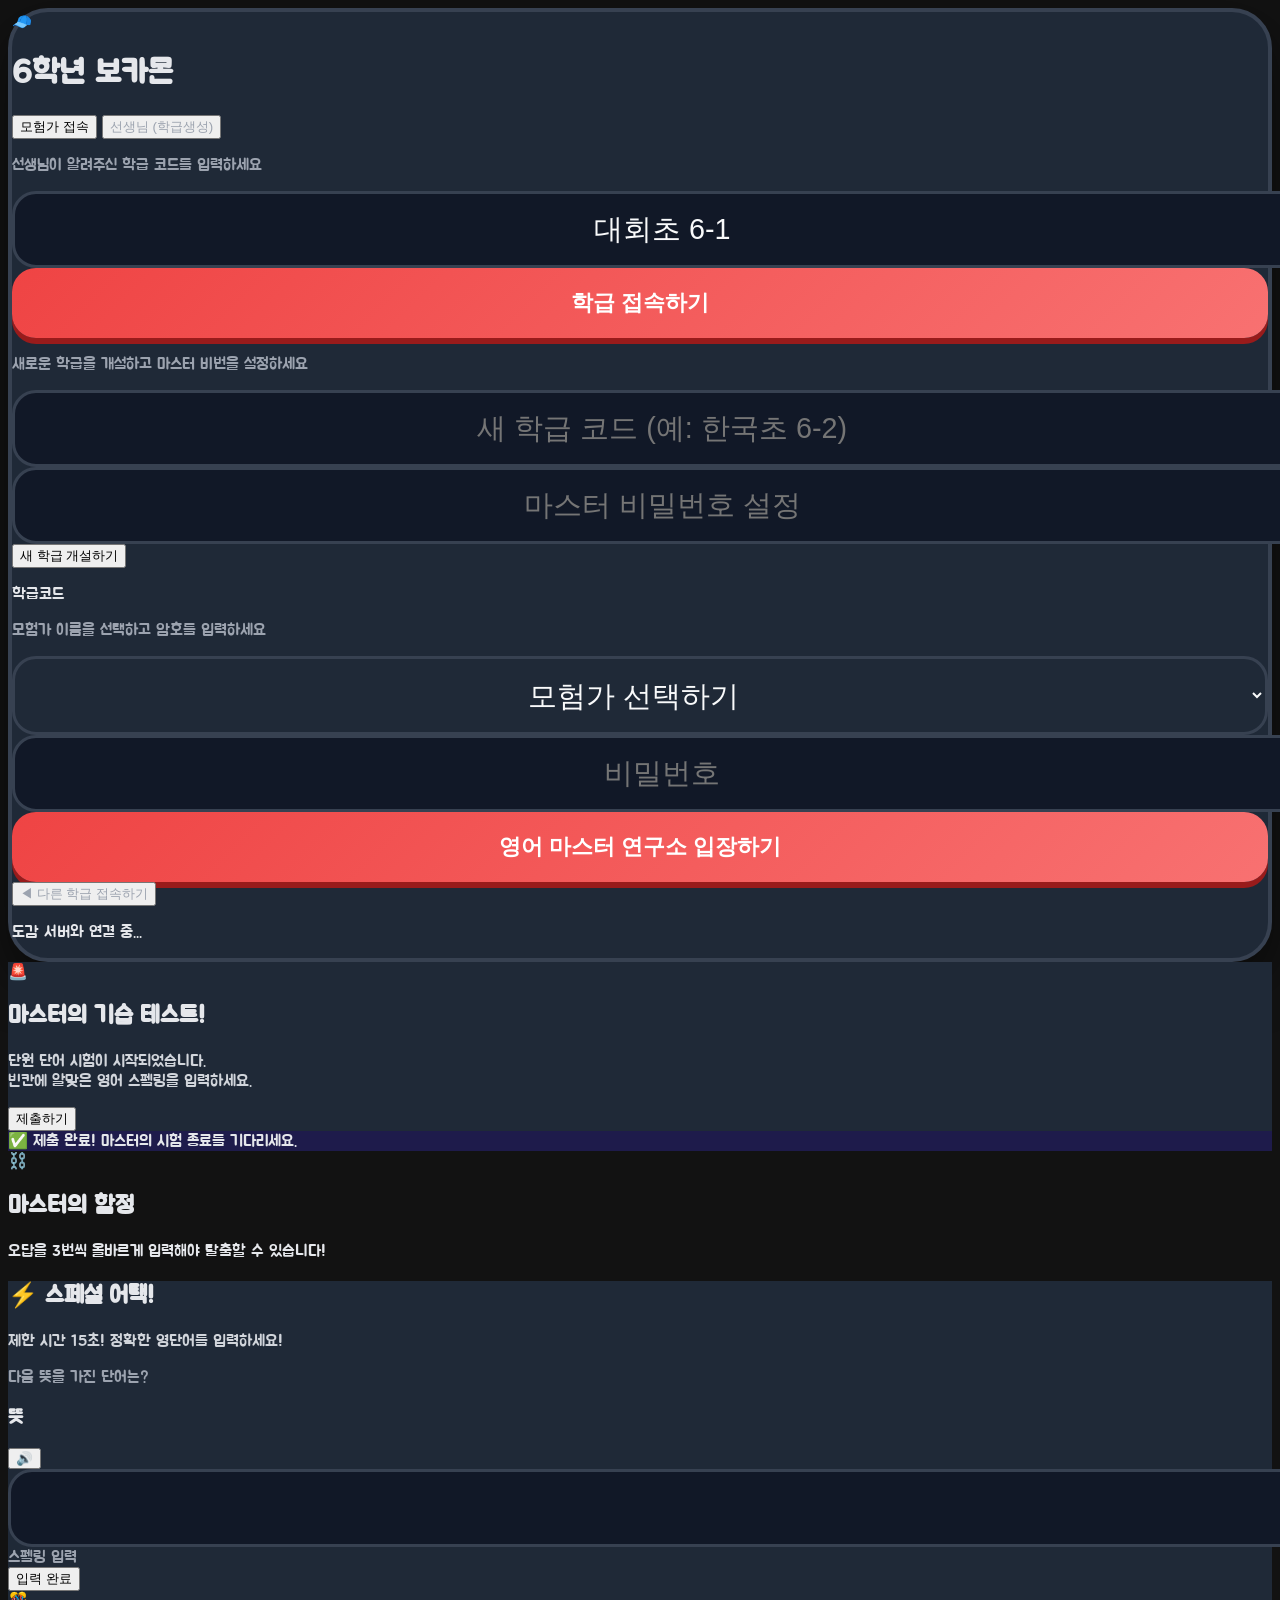
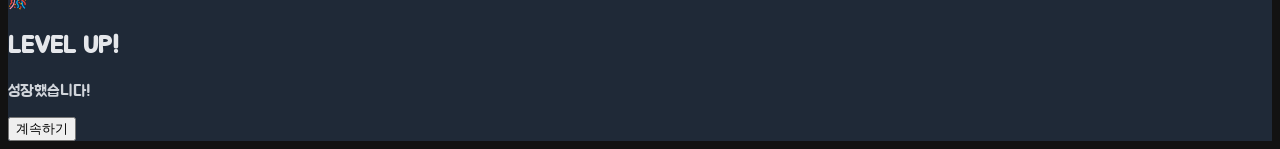
==== index.html @ 10243264 "Update index.html" ====
<!DOCTYPE html>
<html lang="ko">
<head>
    <meta charset="UTF-8">
    <meta name="viewport" content="width=device-width, initial-scale=1.0">
    <title>6학년 보카몬</title>
    <link rel="stylesheet" href="style.css">
    <script src="https://cdn.tailwindcss.com"></script>
    <script src="https://cdnjs.cloudflare.com/ajax/libs/xlsx/0.18.5/xlsx.full.min.js"></script>
</head>
<body class="p-4 flex items-center justify-center min-h-screen">
    <div id="app-wrapper" class="w-full max-w-[480px] mx-auto transition-all duration-500">
        
        <!-- 로그인 화면 -->
        <div id="login-view" class="login-view-container magic-card p-10 text-center border-red-500">
            <div class="text-6xl mb-4">🧢</div>
            <h1 class="text-4xl text-red-600 mb-2 font-black italic">6학년 보카몬</h1>
            
            <!-- Step 1: 학급 접속 및 생성 탭 -->
            <div id="login-step-1">
                <!-- 탭 버튼 -->
                <div class="flex gap-2 mb-6">
                    <button onclick="window.switchLoginTab('join')" id="btn-tab-join" class="flex-1 bg-red-500 text-white font-bold py-3 rounded-xl border-2 border-red-600 shadow-sm transition-colors text-sm">모험가 접속</button>
                    <button onclick="window.switchLoginTab('create')" id="btn-tab-create" class="flex-1 bg-slate-800 text-slate-400 font-bold py-3 rounded-xl border-2 border-slate-700 shadow-sm transition-colors hover:bg-slate-700 text-sm">선생님 (학급생성)</button>
                </div>

                <!-- 모험가 접속 모드 -->
                <div id="mode-join" class="space-y-4">
                    <p class="text-slate-400 mb-4 font-normal text-sm">선생님이 알려주신 학급 코드를 입력하세요</p>
                    <input type="text" id="class-code-join" value="대회초 6-1" class="spell-input text-xl p-4 border-2" placeholder="학급 코드 (예: 대회초 6-1)" onkeyup="if(event.key==='Enter')window.checkClassCode()">
                    <button onclick="window.checkClassCode()" class="btn-magic mt-4">학급 접속하기</button>
                </div>

                <!-- 새 학급 만들기 모드 -->
                <div id="mode-create" class="space-y-4 hidden">
                    <p class="text-slate-400 mb-4 font-normal text-sm">새로운 학급을 개설하고 마스터 비번을 설정하세요</p>
                    <input type="text" id="class-code-create" class="spell-input text-lg p-3 border-2" placeholder="새 학급 코드 (예: 한국초 6-2)">
                    <input type="password" id="class-master-pw" class="spell-input text-lg p-3 border-2 mt-2" placeholder="마스터 비밀번호 설정" onkeyup="if(event.key==='Enter')window.createClass()">
                    <button onclick="window.createClass()" class="w-full bg-indigo-600 hover:bg-indigo-700 text-white border-none py-3 rounded-2xl font-black text-lg shadow-md transition-transform active:scale-95 mt-4">새 학급 개설하기</button>
                </div>
            </div>

            <!-- Step 2: 모험가 선택 및 암호 입력 -->
            <div id="login-step-2" class="space-y-4 hidden">
                <p id="class-title-display" class="text-emerald-400 font-bold mb-4 bg-emerald-900/30 py-2 rounded-xl border border-emerald-500/30">학급코드</p>
                <p class="text-slate-400 mb-6 font-normal text-sm">모험가 이름을 선택하고 암호를 입력하세요</p>
                <select id="user-id" class="spell-input text-xl p-4 border-2 bg-white cursor-pointer appearance-none text-center">
                    <option value="" disabled selected>모험가 선택하기</option>
                </select>
                <input type="password" id="user-pw" class="spell-input text-xl p-4 border-2" placeholder="비밀번호" onkeyup="if(event.key==='Enter')window.handleLogin()">
                <button id="login-btn" onclick="window.handleLogin()" class="btn-magic mt-4">영어 마스터 연구소 입장하기</button>
                <button onclick="window.backToClassSelect()" class="text-slate-400 hover:text-white text-sm font-bold mt-4 transition-colors">◀ 다른 학급 접속하기</button>
            </div>

            <p id="login-status" class="text-slate-300 text-xs mt-4 min-h-[1rem]">도감 서버와 연결 중...</p>
        </div>

        <div id="game-view" class="game-view-container">
            <div id="profile-card" class="bg-white rounded-3xl p-5 mb-4 shadow-lg flex justify-between items-start border-b-4 border-slate-200 transition-all duration-500">
                <div>
                    <div class="flex items-center gap-2 mb-1">
                        <span id="rank-badge" class="text-[10px] px-2 py-0.5 rounded-full bg-red-100 text-red-600 font-bold uppercase tracking-wider">초보 모험가</span>
                        <button id="admin-btn" onclick="window.toggleAdmin()" class="text-slate-300 text-xs hover:text-red-500 font-bold hidden">⚙️ 관리자</button>
                    </div>
                    <h2 class="text-3xl font-bold text-slate-800 mt-1 flex items-center">
                        <span id="player-name">학생</span> 
                        <span class="text-red-500 font-normal text-lg ml-1">Lv.<span id="lvl-txt">1</span></span>
                        <span id="wins-txt" class="text-base text-slate-600 font-black ml-2 bg-slate-100 px-2 py-0.5 rounded-xl border border-slate-200">⚙️ 0승</span>
                    </h2>
                </div>
                <div class="text-right flex flex-col items-end">
                    <div class="flex items-center gap-3 mb-1">
                        <input type="range" min="0" max="1" step="0.1" value="0.5" oninput="window.AudioManager.setVolume(this.value)" class="w-16 sm:w-20 accent-slate-400 cursor-pointer" title="소리 조절">
                        <button id="btn-mute" onclick="window.AudioManager.toggleMute()" class="text-slate-300 hover:text-indigo-400 transition-colors text-xl leading-none" title="BGM 끄기/켜기">🎵</button>
                        <button onclick="window.handleLogout()" class="text-slate-300 hover:text-red-400 transition-colors" title="로그아웃">
                            <svg xmlns="http://www.w3.org/2000/svg" fill="none" viewBox="0 0 24 24" stroke-width="2.5" stroke="currentColor" class="w-5 h-5">
                                <path stroke-linecap="round" stroke-linejoin="round" d="M15.75 9V5.25A2.25 2.25 0 0 0 13.5 3h-6a2.25 2.25 0 0 0-2.25 2.25v13.5A2.25 2.25 0 0 0 7.5 21h6a2.25 2.25 0 0 0 2.25-2.25V15m3 0 3-3m0 0-3-3m3 3H9" />
                            </svg>
                        </button>
                    </div>
                    <span class="text-slate-400 text-[10px] font-bold uppercase leading-none block mt-1">포획한 보카몬</span>
                    <p id="cnt-txt" class="text-2xl font-bold text-slate-700 leading-none mt-1">0</p>
                </div>
            </div>

            <!-- 하단 탭 추가 -->
            <div class="flex gap-1 mb-4 bg-white p-2 rounded-2xl shadow-sm">
                <button onclick="window.switchTab('rank')" id="tab-rank" class="tab-btn active flex-1 py-3 text-xs sm:text-sm rounded-xl font-bold bg-slate-100 text-slate-500 truncate">🏆 커뮤니티</button>
                <button onclick="window.switchTab('learn')" id="tab-learn" class="tab-btn flex-1 py-3 text-xs sm:text-sm rounded-xl font-bold bg-slate-100 text-slate-500 truncate">📚 학습</button>
                <button onclick="window.switchTab('hunt')" id="tab-hunt" class="tab-btn flex-1 py-3 text-xs sm:text-sm rounded-xl font-bold bg-slate-100 text-slate-500 truncate">🗡️ 풀숲</button>
                <button onclick="window.switchTab('dex')" id="tab-dex" class="tab-btn flex-1 py-3 text-xs sm:text-sm rounded-xl font-bold bg-slate-100 text-slate-500 truncate">📖 도감</button>
                <button onclick="window.switchTab('arena')" id="tab-arena" class="tab-btn flex-1 py-3 text-xs sm:text-sm rounded-xl font-bold bg-slate-100 text-slate-500 truncate">⚔️ 배틀</button>
            </div>
            
            <!-- 학습 탭 내용 -->
            <div id="content-learn" class="tab-content">
                <div id="learn-chapter-view" class="magic-card p-6 shadow-xl min-h-[400px]">
                    <div class="text-center mb-6">
                        <h3 class="text-2xl font-bold text-emerald-500 mb-1">📚 단어 학습장</h3>
                        <p class="text-sm text-slate-500">학습하거나 테스트할 단원을 선택하세요!</p>
                    </div>
                    <div class="grid gap-3 max-h-[60vh] overflow-y-auto pr-2 custom-scrollbar pb-4">
                    </div>
                </div>

                <div id="learn-play-view" class="hidden magic-card p-6 shadow-xl min-h-[400px] flex-col items-center justify-center relative border-4 border-emerald-500">
                    <button onclick="window.exitLearn()" class="absolute top-4 left-4 text-slate-400 hover:text-white font-bold text-sm bg-slate-800 px-3 py-1.5 rounded-lg border border-slate-600">◀ 뒤로 가기</button>
                    <div class="text-emerald-400 font-bold mb-8" id="learn-progress-txt">단어 로딩 중...</div>
                    
                    <div class="text-center h-40 flex flex-col justify-center items-center w-full bg-slate-800 rounded-3xl border-2 border-slate-600 shadow-inner mb-8 px-2">
                        <h2 id="learn-en-word" class="text-4xl sm:text-5xl font-black text-white mb-4 tracking-wider drop-shadow-md break-all">WORD</h2>
                        <h3 id="learn-kr-word" class="text-xl sm:text-2xl font-bold text-emerald-400 min-h-[2rem] break-keep"></h3>
                    </div>

                    <button id="btn-learn-pause" onclick="window.toggleLearnPlay()" class="w-full bg-emerald-600 hover:bg-emerald-700 text-white py-4 rounded-2xl font-black text-xl shadow-md transition-transform active:scale-95">⏸ 일시정지</button>
                </div>

                <div id="learn-quiz-view" class="hidden magic-card p-6 shadow-xl min-h-[400px] flex-col items-center justify-start relative border-4 border-blue-500">
                    <button onclick="window.exitLearn()" class="absolute top-4 left-4 text-slate-400 hover:text-white font-bold text-sm bg-slate-800 px-3 py-1.5 rounded-lg border border-slate-600">◀ 그만하기</button>
                    <div class="text-blue-400 font-bold mb-4 mt-2" id="learn-quiz-progress">1 / 10</div>
                    
                    <div class="text-center w-full mb-6 px-2">
                        <span class="text-xs font-bold text-slate-500 bg-slate-800 px-2 py-1 rounded-md mb-2 inline-block">다음 뜻을 가진 단어는?</span>
                        <h2 id="learn-quiz-meaning" class="text-2xl sm:text-3xl font-black text-white drop-shadow-md break-keep leading-tight">뜻</h2>
                    </div>

                    <div id="learn-quiz-options" class="grid grid-cols-2 gap-3 w-full mt-auto">
                    </div>
                </div>
            </div>

            <!-- 풀숲 탭 내용 -->
            <div id="content-hunt" class="tab-content">
                <div id="hunt-map-view" class="magic-card p-6 shadow-xl min-h-[400px]">
                    <div class="text-center mb-6">
                        <h3 class="text-2xl font-bold text-red-500 mb-1">🗺️ 보카몬 모험 지도</h3>
                        <p class="text-sm text-slate-500">탐험할 교과서 단원을 선택하세요!</p>
                    </div>
                    <div class="space-y-5 max-h-[70vh] overflow-y-auto pr-2 custom-scrollbar pb-4">
                        
                        <!-- ⭐ 지역 1 -->
                        <div class="bg-green-50 border-2 border-green-200 rounded-3xl p-4 shadow-sm relative overflow-hidden">
                            <div class="absolute -right-4 -top-2 text-6xl opacity-20">🌲</div>
                            <h4 class="font-bold text-green-700 mb-3 text-sm"><span class="bg-green-500 text-white px-2 py-0.5 rounded-lg text-xs mr-1">지역 1</span> 초심자의 숲</h4>
                            <div class="space-y-2">
                                <button onclick="window.enterStage(1)" class="w-full bg-white border border-green-100 p-3 rounded-2xl flex items-center justify-between hover:border-green-400 hover:shadow-md transition-all text-left group">
                                    <div class="w-full pr-2"><span class="text-xs font-bold text-green-400 block mb-0.5">01단원</span><span id="hunt-ch-title-1" class="text-base sm:text-lg font-black text-slate-800 group-hover:text-green-600 block transition-colors leading-tight">What Grade Are You In?</span><div id="dom-ch1" class="text-[10px] mt-1.5 min-h-[18px]"></div></div><span class="text-xl text-green-300 group-hover:text-green-500 shrink-0">▶</span>
                                </button>
                                <button onclick="window.enterStage(2)" class="w-full bg-white border border-green-100 p-3 rounded-2xl flex items-center justify-between hover:border-green-400 hover:shadow-md transition-all text-left group">
                                    <div class="w-full pr-2"><span class="text-xs font-bold text-green-400 block mb-0.5">02단원</span><span id="hunt-ch-title-2" class="text-base sm:text-lg font-black text-slate-800 group-hover:text-green-600 block transition-colors leading-tight">What Do You Want to Be?</span><div id="dom-ch2" class="text-[10px] mt-1.5 min-h-[18px]"></div></div><span class="text-xl text-green-300 group-hover:text-green-500 shrink-0">▶</span>
                                </button>
                                <button onclick="window.enterStage(3)" class="w-full bg-white border border-green-100 p-3 rounded-2xl flex items-center justify-between hover:border-green-400 hover:shadow-md transition-all text-left group">
                                    <div class="w-full pr-2"><span class="text-xs font-bold text-green-400 block mb-0.5">03단원</span><span id="hunt-ch-title-3" class="text-base sm:text-lg font-black text-slate-800 group-hover:text-green-600 block transition-colors leading-tight">When Is the Field Trip?</span><div id="dom-ch3" class="text-[10px] mt-1.5 min-h-[18px]"></div></div><span class="text-xl text-green-300 group-hover:text-green-500 shrink-0">▶</span>
                                </button>
                            </div>
                        </div>

                        <!-- ⭐ 지역 2 -->
                        <div class="bg-blue-50 border-2 border-blue-200 rounded-3xl p-4 shadow-sm relative overflow-hidden">
                            <div class="absolute -right-4 -top-2 text-6xl opacity-20">🌊</div>
                            <h4 class="font-bold text-blue-700 mb-3 text-sm"><span class="bg-blue-500 text-white px-2 py-0.5 rounded-lg text-xs mr-1">지역 2</span> 푸른 바다 해안</h4>
                            <div class="space-y-2">
                                <button onclick="window.enterStage(4)" class="w-full bg-white border border-blue-100 p-3 rounded-2xl flex items-center justify-between hover:border-blue-400 hover:shadow-md transition-all text-left group">
                                    <div class="w-full pr-2"><span class="text-xs font-bold text-blue-400 block mb-0.5">04단원</span><span id="hunt-ch-title-4" class="text-base sm:text-lg font-black text-slate-800 group-hover:text-blue-600 block transition-colors leading-tight">He Has Short Curly Hair</span><div id="dom-ch4" class="text-[10px] mt-1.5 min-h-[18px]"></div></div><span class="text-xl text-blue-300 group-hover:text-blue-500 shrink-0">▶</span>
                                </button>
                                <button onclick="window.enterStage(5)" class="w-full bg-white border border-blue-100 p-3 rounded-2xl flex items-center justify-between hover:border-blue-400 hover:shadow-md transition-all text-left group">
                                    <div class="w-full pr-2"><span class="text-xs font-bold text-blue-400 block mb-0.5">05단원</span><span id="hunt-ch-title-5" class="text-base sm:text-lg font-black text-slate-800 group-hover:text-blue-600 block transition-colors leading-tight">How Often Do You Exercise?</span><div id="dom-ch5" class="text-[10px] mt-1.5 min-h-[18px]"></div></div><span class="text-xl text-blue-300 group-hover:text-blue-500 shrink-0">▶</span>
                                </button>
                                <button onclick="window.enterStage(6)" class="w-full bg-white border border-blue-100 p-3 rounded-2xl flex items-center justify-between hover:border-blue-400 hover:shadow-md transition-all text-left group">
                                    <div class="w-full pr-2"><span class="text-xs font-bold text-blue-400 block mb-0.5">06단원</span><span id="hunt-ch-title-6" class="text-base sm:text-lg font-black text-slate-800 group-hover:text-blue-600 block transition-colors leading-tight">I'm Going to Go on a Trip</span><div id="dom-ch6" class="text-[10px] mt-1.5 min-h-[18px]"></div></div><span class="text-xl text-blue-300 group-hover:text-blue-500 shrink-0">▶</span>
                                </button>
                            </div>
                        </div>

                        <!-- ⭐ 지역 3 -->
                        <div class="bg-orange-50 border-2 border-orange-200 rounded-3xl p-4 shadow-sm relative overflow-hidden">
                            <div class="absolute -right-4 -top-2 text-6xl opacity-20">🌋</div>
                            <h4 class="font-bold text-orange-700 mb-3 text-sm"><span class="bg-orange-500 text-white px-2 py-0.5 rounded-lg text-xs mr-1">지역 3</span> 뜨거운 화산 유적</h4>
                            <div class="space-y-2">
                                <button onclick="window.enterStage(7)" class="w-full bg-white border border-orange-100 p-3 rounded-2xl flex items-center justify-between hover:border-orange-400 hover:shadow-md transition-all text-left group">
                                    <div class="w-full pr-2"><span class="text-xs font-bold text-orange-400 block mb-0.5">07단원</span><span id="hunt-ch-title-7" class="text-base sm:text-lg font-black text-slate-800 group-hover:text-orange-600 block transition-colors leading-tight">What Season Do You Like?</span><div id="dom-ch7" class="text-[10px] mt-1.5 min-h-[18px]"></div></div><span class="text-xl text-orange-300 group-hover:text-orange-500 shrink-0">▶</span>
                                </button>
                                <button onclick="window.enterStage(8)" class="w-full bg-white border border-orange-100 p-3 rounded-2xl flex items-center justify-between hover:border-orange-400 hover:shadow-md transition-all text-left group">
                                    <div class="w-full pr-2"><span class="text-xs font-bold text-orange-400 block mb-0.5">08단원</span><span id="hunt-ch-title-8" class="text-base sm:text-lg font-black text-slate-800 group-hover:text-orange-600 block transition-colors leading-tight">I'm Faster Than You</span><div id="dom-ch8" class="text-[10px] mt-1.5 min-h-[18px]"></div></div><span class="text-xl text-orange-300 group-hover:text-orange-500 shrink-0">▶</span>
                                </button>
                                <button onclick="window.enterStage(9)" class="w-full bg-white border border-orange-100 p-3 rounded-2xl flex items-center justify-between hover:border-orange-400 hover:shadow-md transition-all text-left group">
                                    <div class="w-full pr-2"><span class="text-xs font-bold text-orange-400 block mb-0.5">09단원</span><span id="hunt-ch-title-9" class="text-base sm:text-lg font-black text-slate-800 group-hover:text-orange-600 block transition-colors leading-tight">How Can I Get to the Museum?</span><div id="dom-ch9" class="text-[10px] mt-1.5 min-h-[18px]"></div></div><span class="text-xl text-orange-300 group-hover:text-orange-500 shrink-0">▶</span>
                                </button>
                            </div>
                        </div>

                        <!-- ⭐ 지역 4 -->
                        <div class="bg-purple-50 border-2 border-purple-200 rounded-3xl p-4 shadow-sm relative overflow-hidden">
                            <div class="absolute -right-4 -top-2 text-6xl opacity-20">🏙️</div>
                            <h4 class="font-bold text-purple-700 mb-3 text-sm"><span class="bg-purple-500 text-white px-2 py-0.5 rounded-lg text-xs mr-1">지역 4</span> 보카몬 리그 대도시</h4>
                            <div class="space-y-2">
                                <button onclick="window.enterStage(10)" class="w-full bg-white border border-purple-100 p-3 rounded-2xl flex items-center justify-between hover:border-purple-400 hover:shadow-md transition-all text-left group">
                                    <div class="w-full pr-2"><span class="text-xs font-bold text-purple-400 block mb-0.5">10단원</span><span id="hunt-ch-title-10" class="text-base sm:text-lg font-black text-slate-800 group-hover:text-purple-600 block transition-colors leading-tight">I'd Like to Have the Fruit Salad</span><div id="dom-ch10" class="text-[10px] mt-1.5 min-h-[18px]"></div></div><span class="text-xl text-purple-300 group-hover:text-purple-500 shrink-0">▶</span>
                                </button>
                                <button onclick="window.enterStage(11)" class="w-full bg-white border border-purple-100 p-3 rounded-2xl flex items-center justify-between hover:border-purple-400 hover:shadow-md transition-all text-left group">
                                    <div class="w-full pr-2"><span class="text-xs font-bold text-purple-400 block mb-0.5">11단원</span><span id="hunt-ch-title-11" class="text-base sm:text-lg font-black text-slate-800 group-hover:text-purple-600 block transition-colors leading-tight">Do You Know About Songpyeon?</span><div id="dom-ch11" class="text-[10px] mt-1.5 min-h-[18px]"></div></div><span class="text-xl text-purple-300 group-hover:text-purple-500 shrink-0">▶</span>
                                </button>
                                <button onclick="window.enterStage(12)" class="w-full bg-white border border-purple-100 p-3 rounded-2xl flex items-center justify-between hover:border-purple-400 hover:shadow-md transition-all text-left group">
                                    <div class="w-full pr-2"><span class="text-xs font-bold text-purple-400 block mb-0.5">12단원</span><span id="hunt-ch-title-12" class="text-base sm:text-lg font-black text-slate-800 group-hover:text-purple-600 block transition-colors leading-tight">We Should Save the World</span><div id="dom-ch12" class="text-[10px] mt-1.5 min-h-[18px]"></div></div><span class="text-xl text-purple-300 group-hover:text-purple-500 shrink-0">▶</span>
                                </button>
                            </div>
                        </div>
                    </div>
                </div>

                <div id="hunt-battle-view" translate="no" class="notranslate hidden flex-col md:flex-row gap-4 relative mt-10">
                    <div class="absolute -top-10 left-2 z-10 flex gap-2">
                        <button onclick="window.exitStage()" class="text-sm font-bold text-slate-500 hover:text-red-500 bg-white border border-slate-200 px-4 py-1.5 rounded-full shadow-sm transition-colors">🏃 지도로 도망가기</button>
                        <button onclick="window.showCheatSheet()" class="text-sm font-bold text-indigo-500 hover:text-indigo-600 bg-indigo-50 border border-indigo-200 px-4 py-1.5 rounded-full shadow-sm transition-colors">📜 족보 보기</button>
                    </div>

                    <div class="magic-card relative overflow-hidden shadow-xl flex-1 shrink-0 border-red-50">
                        <canvas id="gameCanvas" width="400" height="350"></canvas>
                        <div class="absolute bottom-4 left-6 right-6 bg-slate-100 h-4 rounded-full overflow-hidden border-2 border-white shadow-inner">
                            <div id="exp-bar" class="h-full bg-gradient-to-r from-red-400 to-yellow-400 transition-all duration-500" style="width: 0%"></div>
                        </div>
                    </div>
                    
                    <div class="bg-red-50 rounded-[2.5rem] p-8 shadow-inner border-2 border-red-100 text-center flex-1 flex flex-col justify-center">
                        <span class="text-red-400 text-xs uppercase tracking-widest font-bold">단어 뜻(Meaning)</span>
                        <div class="flex justify-center items-center gap-2 mt-1 mb-6">
                            <h3 id="quiz-txt" class="text-3xl text-red-600 font-bold leading-tight break-keep">단어장을 불러오는 중...</h3>
                            <button onclick="window.speakWord(event)" class="bg-red-100 hover:bg-red-200 text-red-500 rounded-full w-10 h-10 flex items-center justify-center text-xl transition-transform active:scale-90 shadow-sm" title="발음 듣기">🔊</button>
                        </div>
                        <div class="flex flex-col gap-3 relative">
                            <div class="relative w-full">
                                <input type="text" id="spell-in" class="spell-input border-red-200 w-full relative z-0" style="color: transparent; caret-color: white;" autocomplete="off" autocorrect="off" spellcheck="false" autocapitalize="off" onkeyup="if(event.key==='Enter')window.checkMagic()" oninput="document.getElementById('fake-text').textContent = this.value || '영단어를 입력하세요'; document.getElementById('fake-text').style.color = this.value ? '#f9fafb' : '#9ca3af';" onpaste="return false;" ondrop="return false;">
                                <div class="absolute inset-0 flex items-center justify-center pointer-events-none z-10 overflow-hidden px-4">
                                    <span id="fake-text" class="text-slate-400 text-[1.8rem] whitespace-pre truncate">영단어를 입력하세요</span>
                                </div>
                            </div>
                            <button onclick="window.checkMagic()" class="btn-magic">🔴 보카몬 잡기!</button>
                        </div>
                        <p id="hint-msg" class="text-slate-400 text-lg mt-4 font-bold">정답 영단어를 입력하면 몬스터를 포획합니다!</p>
                    </div>
                </div>
            </div>

            <!-- [도감 탭] -->
            <div id="content-dex" class="tab-content">
                <div class="magic-card p-6 shadow-xl min-h-[400px]">
                    <h3 class="text-xl font-bold text-red-600 mb-4 flex justify-between items-center">
                        <span>내 보카몬 도감</span>
                        <span class="text-sm bg-red-100 text-red-600 px-3 py-1 rounded-full"><span id="dex-total">0</span>마리 포획</span>
                    </h3>
                    <div id="dex-list" class="max-h-[70vh] overflow-y-auto pr-2 pb-4 custom-scrollbar">
                        <p class="text-center text-slate-400 py-10 text-sm">아직 포획한 영켓몬이 없습니다.<br>사냥터에서 영단어를 맞혀보세요!</p>
                    </div>
                </div>
            </div>

            <!-- [배틀 탭] -->
            <div id="content-arena" class="tab-content">
                <div id="arena-list-view" class="magic-card p-6 shadow-xl min-h-[400px]">
                    <div class="text-center mb-6">
                        <h3 class="text-xl font-bold text-red-500 mb-1 flex items-center justify-center gap-2 flex-wrap">
                            모험가 배틀
                            <button onclick="window.showTipModal()" class="bg-indigo-500 hover:bg-indigo-400 text-white text-[10px] px-2.5 py-1 rounded-full flex items-center gap-1 shadow-sm transition-transform active:scale-95 border border-indigo-400">💡 Tip</button>
                            <button onclick="window.showTierModal()" class="bg-amber-500 hover:bg-amber-400 text-white text-[10px] px-2.5 py-1 rounded-full flex items-center gap-1 shadow-sm transition-transform active:scale-95 border border-amber-400">🏆 티어표</button>
                            <button onclick="window.openDefenseSetup()" class="bg-green-500 hover:bg-green-400 text-white text-[10px] px-2.5 py-1 rounded-full flex items-center gap-1 shadow-sm transition-transform active:scale-95 border border-green-400">🛡️ 방어 보카몬 설정</button>
                            <button onclick="window.openDefenseLogs()" class="bg-pink-500 hover:bg-pink-400 text-white text-[10px] px-2.5 py-1 rounded-full flex items-center gap-1 shadow-sm transition-transform active:scale-95 border border-pink-400">📜 방어 기록</button>
                        </h3>
                    </div>
                    <div id="arena-list" class="space-y-3 max-h-[60vh] overflow-y-auto pr-2 custom-scrollbar">
                        <p class="text-center text-slate-400 py-10 text-sm">상대 모험가를 찾고 있습니다...</p>
                    </div>
                </div>

                <div id="arena-team-view" class="hidden magic-card p-6 shadow-xl min-h-[400px] border-4 border-indigo-100 relative">
                    <button onclick="window.cancelBattleSelect()" class="absolute top-4 right-4 text-slate-400 hover:text-red-500 font-bold text-sm bg-slate-100 px-3 py-1 rounded-lg">돌아가기</button>
                    <div class="text-center mb-4">
                        <h3 class="text-xl font-bold text-indigo-600 mb-1" id="arena-team-title">출전할 보카몬 선택</h3>
                        <p class="text-xs text-slate-500">배틀에 내보낼 보카몬을 최대 3마리 선택하세요. (현재 <span id="team-sel-cnt" class="text-indigo-600 font-bold text-sm">0</span>/3)</p>
                    </div>
                    <div id="arena-team-list" class="grid grid-cols-3 gap-2 max-h-[250px] overflow-y-auto pr-2 custom-scrollbar mb-4"></div>
                    <button id="btn-start-real-battle" onclick="window.startRealBattle()" class="w-full bg-slate-300 text-slate-500 py-3 rounded-2xl font-bold text-lg shadow-sm transition-all" disabled>선택 완료 (배틀 시작)</button>
                </div>

                <div id="arena-battle-view" class="hidden flex-col gap-2 relative">
                    <button onclick="window.cancelBattleSelect()" class="absolute -top-10 left-2 text-sm font-bold text-slate-500 hover:text-red-500 bg-white border border-slate-200 px-4 py-1.5 rounded-full shadow-sm z-50">🏃 도망치기</button>
                    
                    <div class="bg-red-50 rounded-3xl p-4 border-2 border-red-200 shadow-md relative overflow-hidden flex justify-between items-center h-32">
                        <div class="z-10 w-2/3">
                            <div class="flex items-center gap-2 mb-1">
                                <span class="bg-red-500 text-white text-[10px] px-2 py-0.5 rounded font-bold uppercase" id="opp-b-type">TYPE</span>
                                <span class="font-black text-slate-800 text-lg" id="opp-b-name">Enemy</span>
                            </div>
                            <div class="w-full bg-slate-200 h-3 rounded-full overflow-hidden border border-slate-300 mb-1">
                                <div id="opp-b-hp" class="h-full bg-red-500 transition-all duration-200" style="width: 100%"></div>
                            </div>
                            <div class="w-full bg-slate-800 h-1.5 rounded-full overflow-hidden border border-slate-600 flex justify-end">
                                <div id="opp-b-energy" class="h-full bg-sky-400 transition-all duration-200" style="width: 0%"></div>
                            </div>
                        </div>
                        <div class="relative w-24 h-24 flex items-center justify-center shrink-0">
                            <img id="opp-b-img" class="max-w-full max-h-full drop-shadow-lg scale-110" style="image-rendering: pixelated;" src="">
                        </div>
                    </div>

                    <div id="battle-log" class="text-center font-bold text-sm h-6 text-red-500 animate-pulse">상성을 파악하여 화면을 빠르게 탭하세요!</div>

                    <div onpointerdown="window.tapAttack()" class="bg-indigo-50 rounded-3xl p-4 border-4 border-indigo-300 shadow-lg relative overflow-hidden flex justify-between items-center h-48 cursor-pointer active:scale-[0.98] transition-transform select-none" style="touch-action: manipulation; -webkit-tap-highlight-color: transparent; user-select: none;">
                        <div class="absolute inset-0 flex items-center justify-center pointer-events-none opacity-10">
                            <span class="text-4xl font-black tracking-widest">TAP TO ATTACK</span>
                        </div>
                        
                        <div class="relative w-28 h-28 sm:w-32 sm:h-32 flex items-center justify-center shrink-0">
                            <img id="my-b-img" class="max-w-full max-h-full drop-shadow-lg scale-125" style="image-rendering: pixelated;" src="">
                        </div>

                        <div class="flex-1 flex justify-center items-center z-50">
                            <button id="btn-ultimate" onpointerdown="event.stopPropagation(); window.useUltimate()" class="relative bg-gradient-to-br from-yellow-400 to-orange-500 text-white font-black w-16 h-16 rounded-full border-4 border-yellow-200 transition-all opacity-50 pointer-events-none flex flex-col items-center justify-center leading-none shadow-2xl scale-90 sm:scale-100" style="touch-action: manipulation;">
                                <span class="text-2xl mb-0.5">⚡</span>
                            </button>
                        </div>

                        <div class="z-10 w-[45%] text-right">
                            <div class="flex items-center justify-end gap-2 mb-1">
                                <span class="font-black text-slate-800 text-lg sm:text-xl truncate" id="my-b-name">My Pokemon</span>
                                <span class="bg-indigo-500 text-white text-[10px] px-2 py-0.5 rounded font-bold uppercase shrink-0" id="my-b-type">TYPE</span>
                            </div>
                            <div class="w-full bg-slate-200 h-4 rounded-full overflow-hidden border border-slate-300 flex justify-end mb-1">
                                <div id="my-b-hp" class="h-full bg-green-400 transition-all duration-200" style="width: 100%"></div>
                            </div>
                            <div class="w-full bg-slate-800 h-2 rounded-full overflow-hidden border border-slate-600 flex justify-end">
                                <div id="my-b-energy" class="h-full bg-yellow-400 transition-all duration-200" style="width: 0%"></div>
                            </div>
                            <p class="text-xs text-slate-500 mt-1 font-bold">내 남은 보카몬: <span id="my-b-remain">3</span></p>
                        </div>
                    </div>
                </div>

                <div id="arena-defense-view" class="hidden magic-card p-6 shadow-xl min-h-[400px] border-4 border-green-100 relative">
                    <button onclick="window.cancelDefenseSelect()" class="absolute top-4 right-4 text-slate-400 hover:text-red-500 font-bold text-sm bg-slate-100 px-3 py-1 rounded-lg">돌아가기</button>
                    <div class="text-center mb-4">
                        <h3 class="text-xl font-bold text-green-600 mb-1" id="arena-defense-title">방어 보카몬 설정</h3>
                        <p class="text-xs text-slate-500">배틀에서 체육관을 방어할 보카몬을 최대 3마리 선택하세요.<br>(10회 이상 포획한 포켓몬만 선택 가능합니다. 현재 <span id="defense-sel-cnt" class="text-green-600 font-bold text-sm">0</span>/3)</p>
                    </div>
                    <div id="arena-defense-list" class="grid grid-cols-3 gap-2 max-h-[250px] overflow-y-auto pr-2 custom-scrollbar mb-4"></div>
                    <button id="btn-save-defense" onclick="window.saveDefenseTeam()" class="w-full bg-slate-300 text-slate-500 py-3 rounded-2xl font-bold text-lg shadow-sm transition-all" disabled>방어 팀 저장하기</button>
                </div>
            </div>

            <!-- [랭킹 탭] -->
            <div id="content-rank" class="tab-content active">
                <div class="magic-card p-6 shadow-xl min-h-[400px]">
                    <div class="text-center mb-6">
                        <h3 class="text-2xl font-bold text-yellow-500 mb-1">🏆 커뮤니티</h3>
                        <p class="text-sm text-slate-500">다른 모험가들의 정보와 강력한 파트너를 확인해보세요.</p>
                    </div>
                    <div id="rank-list" class="grid grid-cols-2 sm:grid-cols-3 lg:grid-cols-4 xl:grid-cols-5 gap-4 max-h-[70vh] overflow-y-auto pr-2 custom-scrollbar pb-4">
                        <p class="text-center text-slate-400 py-10 text-sm animate-pulse col-span-full">랭킹 정보를 불러오는 중...</p>
                    </div>
                </div>
            </div>
        </div>

        <!-- ===================================== -->
        <!-- 관리자 모드 뷰 -->
        <!-- ===================================== -->
        <div id="admin-view" class="admin-view-container">
            <div class="magic-card p-8 border-4 border-red-500 shadow-2xl">
                <div class="flex justify-between items-center mb-6">
                    <h2 class="text-xl font-bold text-red-600">🛠️ 관리자 대시보드</h2>
                    <button onclick="window.toggleAdmin()" class="bg-slate-100 px-4 py-2 rounded-xl text-xs font-bold text-red-600 hover:bg-slate-200">닫기</button>
                </div>

                <div id="admin-main-menu" class="grid grid-cols-2 sm:grid-cols-3 gap-4">
                    <button onclick="window.showAdminSection('admin-sec-dex')" class="bg-red-900/30 border-2 border-red-500/30 p-5 rounded-2xl flex flex-col items-center justify-center hover:bg-red-900/50 hover:border-red-400 transition-all shadow-md group">
                        <span class="text-4xl mb-2 group-hover:scale-110 transition-transform drop-shadow-md">📖</span>
                        <span class="font-black text-red-400 text-lg">도감 관리</span>
                        <span class="text-[10px] text-red-300/70 mt-1 font-bold">엑셀 일괄 업/다운</span>
                    </button>
                    <!-- ⭐ 단원 제목 설정 버튼 추가 -->
                    <button onclick="window.showAdminSection('admin-sec-title')" class="bg-yellow-900/30 border-2 border-yellow-500/30 p-5 rounded-2xl flex flex-col items-center justify-center hover:bg-yellow-900/50 hover:border-yellow-400 transition-all shadow-md group">
                        <span class="text-4xl mb-2 group-hover:scale-110 transition-transform drop-shadow-md">🏷️</span>
                        <span class="font-black text-yellow-400 text-lg">단원 설정</span>
                        <span class="text-[10px] text-yellow-300/70 mt-1 font-bold">단원별 제목 변경</span>
                    </button>
                    <button onclick="window.showAdminSection('admin-sec-student')" class="bg-blue-900/30 border-2 border-blue-500/30 p-5 rounded-2xl flex flex-col items-center justify-center hover:bg-blue-900/50 hover:border-blue-400 transition-all shadow-md group">
                        <span class="text-4xl mb-2 group-hover:scale-110 transition-transform drop-shadow-md">👦</span>
                        <span class="font-black text-blue-400 text-lg">학생 관리</span>
                        <span class="text-[10px] text-blue-300/70 mt-1 font-bold">계정 관리/비번초기화</span>
                    </button>
                    <button onclick="window.showAdminSection('admin-sec-server')" class="bg-purple-900/30 border-2 border-purple-500/30 p-5 rounded-2xl flex flex-col items-center justify-center hover:bg-purple-900/50 hover:border-purple-400 transition-all shadow-md group">
                        <span class="text-4xl mb-2 group-hover:scale-110 transition-transform drop-shadow-md">⚙️</span>
                        <span class="font-black text-purple-400 text-lg">서버 관리</span>
                        <span class="text-[10px] text-purple-300/70 mt-1 font-bold">초기화/전원 로그아웃</span>
                    </button>
                    <button onclick="window.showAdminSection('admin-sec-test')" class="bg-emerald-900/30 border-2 border-emerald-500/30 p-5 rounded-2xl flex flex-col items-center justify-center hover:bg-emerald-900/50 hover:border-emerald-400 transition-all shadow-md group">
                        <span class="text-4xl mb-2 group-hover:scale-110 transition-transform drop-shadow-md">📝</span>
                        <span class="font-black text-emerald-400 text-lg">테스트 관리</span>
                        <span class="text-[10px] text-emerald-300/70 mt-1 font-bold">시험 및 성적표</span>
                    </button>
                </div>

                <!-- ⭐ 관리자: 단원 제목 설정 모드 추가 -->
                <div id="admin-sec-title" class="hidden">
                    <button onclick="window.showAdminMainMenu()" class="text-slate-400 hover:text-white text-sm font-bold mb-4 flex items-center gap-1 transition-colors">◀ 메인 메뉴로 돌아가기</button>
                    <div class="bg-yellow-900/30 p-4 rounded-2xl border border-yellow-500/30 mb-6">
                        <h3 class="text-sm font-bold text-yellow-400 mb-2">🏷️ 단원별 제목 설정</h3>
                        <p class="text-xs text-slate-400 mb-4">현재 학급의 모험 지도(풀숲)와 학습장에 표시될 단원 제목을 직접 수정합니다.</p>
                        <div id="admin-title-inputs" class="space-y-2 max-h-[50vh] overflow-y-auto pr-2 custom-scrollbar mb-4">
                            <!-- JS를 통해 1~12단원 입력칸이 렌더링됨 -->
                        </div>
                        <button onclick="window.saveChapterTitles()" class="w-full bg-yellow-600 hover:bg-yellow-700 text-white py-3 rounded-xl font-black text-sm shadow-md transition-transform active:scale-95">저장 및 학급에 적용하기</button>
                    </div>
                </div>

                <!-- 관리자: 도감 관리 (엑셀) -->
                <div id="admin-sec-dex" class="hidden">
                    <button onclick="window.showAdminMainMenu()" class="text-slate-400 hover:text-white text-sm font-bold mb-4 flex items-center gap-1 transition-colors">◀ 메인 메뉴로 돌아가기</button>
                    
                    <div class="bg-indigo-900/30 p-4 rounded-2xl border border-indigo-500/30 mb-6">
                        <h3 class="text-sm font-bold text-indigo-400 mb-2">📊 엑셀로 일괄 관리</h3>
                        <p class="text-xs text-slate-400 mb-3">기존 단어장 백업 및 새 단어를 한 번에 추가/덮어쓰기 할 수 있습니다.</p>
                        <div class="flex gap-2 mb-3">
                            <button onclick="window.downloadWordExcel()" class="flex-1 bg-indigo-600 hover:bg-indigo-700 text-white py-2 rounded-xl font-bold text-xs shadow-md transition-transform active:scale-95">📥 엑셀 다운로드</button>
                            <button onclick="document.getElementById('excel-upload').click()" class="flex-1 bg-emerald-600 hover:bg-emerald-700 text-white py-2 rounded-xl font-bold text-xs shadow-md transition-transform active:scale-95">📤 엑셀 업로드</button>
                            <input type="file" id="excel-upload" accept=".xlsx, .xls" class="hidden" onchange="window.handleExcelUpload(event)">
                        </div>
                        <div id="excel-preview-container" class="hidden mt-4">
                            <h4 class="text-xs font-bold text-emerald-400 mb-2" id="excel-preview-title">업로드 미리보기 (총 0개)</h4>
                            <div class="max-h-40 overflow-y-auto custom-scrollbar bg-slate-800 rounded-xl border border-slate-600 p-2 mb-3 text-xs text-slate-300" id="excel-preview-list"></div>
                            <button onclick="window.applyExcelData()" class="w-full bg-red-600 hover:bg-red-700 text-white py-3 rounded-xl font-black text-sm shadow-md transition-transform active:scale-95">🚨 도감 덮어쓰기 (적용)</button>
                        </div>
                    </div>

                    <div class="space-y-3 mb-6 bg-red-900/30 p-4 rounded-2xl border border-red-500/30">
                        <h3 class="text-sm font-bold text-red-400 mb-2">📖 단원별 단어 직접 추가</h3>
                        <select id="new-c" onchange="window.updateAdminList()" class="w-full p-3 border rounded-xl outline-none text-sm font-bold text-slate-700 focus:border-red-400 bg-white mb-1 shadow-sm">
                            <option value="1">01단원</option><option value="2">02단원</option><option value="3">03단원</option>
                            <option value="4">04단원</option><option value="5">05단원</option><option value="6">06단원</option>
                            <option value="7">07단원</option><option value="8">08단원</option><option value="9">09단원</option>
                            <option value="10">10단원</option><option value="11">11단원</option><option value="12">12단원</option>
                        </select>
                        <div class="grid grid-cols-2 gap-2">
                            <input type="text" id="new-w" class="p-3 border rounded-xl outline-none text-sm focus:border-red-400 text-black" placeholder="영단어" autocomplete="off">
                            <input type="text" id="new-m" class="p-3 border rounded-xl outline-none text-sm focus:border-red-400 text-black" placeholder="뜻" autocomplete="off" onkeyup="if(event.key==='Enter')window.addWord()">
                        </div>
                        <button onclick="window.addWord()" class="w-full bg-red-600 text-white py-3 rounded-xl font-bold text-sm shadow-lg active:scale-95 transition-transform hover:bg-red-700">도감 데이터 직접 추가</button>
                    </div>
                    <div class="max-h-[300px] overflow-y-auto pr-2 space-y-2 custom-scrollbar" id="admin-list"></div>
                </div>

                <!-- 관리자: 학생 관리 -->
                <div id="admin-sec-student" class="hidden">
                    <button onclick="window.showAdminMainMenu()" class="text-slate-400 hover:text-white text-sm font-bold mb-4 flex items-center gap-1 transition-colors">◀ 메인 메뉴로 돌아가기</button>
                    
                    <div class="bg-blue-900/30 p-4 rounded-2xl border border-blue-500/30 mb-6">
                        <h3 class="text-sm font-bold text-blue-400 mb-2">👦 모험가 계정 추가</h3>
                        <p class="text-xs text-slate-400 mb-3">새로운 모험가를 추가합니다. 초기 비밀번호는 <b>'0000'</b>으로 자동 설정됩니다.</p>
                        <div class="flex gap-2 mb-3">
                            <input type="text" id="new-student-name" class="flex-1 p-3 border rounded-xl outline-none text-sm font-bold text-slate-700 focus:border-blue-400 bg-white shadow-sm" placeholder="이름 (예: 1.길동)" autocomplete="off">
                            <button onclick="window.addStudentAccount()" class="bg-blue-600 text-white px-4 py-3 rounded-xl font-bold text-sm shadow-md active:scale-95 transition-transform hover:bg-blue-700 shrink-0">추가</button>
                        </div>
                    </div>

                    <div class="bg-red-900/30 p-4 rounded-2xl border border-red-500/30 mb-6">
                        <h3 class="text-sm font-bold text-red-400 mb-2">🗑️ 계정 관리 및 삭제</h3>
                        <div class="max-h-[250px] overflow-y-auto pr-2 custom-scrollbar space-y-2" id="admin-student-list"></div>
                    </div>

                    <div class="bg-blue-900/30 p-4 rounded-2xl border border-blue-500/30">
                        <h3 class="text-sm font-bold text-blue-400 mb-2">🔑 계정 비밀번호 초기화</h3>
                        <p class="text-xs text-slate-400 mb-3">모험가 또는 마스터 계정의 비밀번호를 강제로 초기화합니다.</p>
                        <div class="flex gap-2">
                            <select id="reset-pw-student" class="flex-1 p-3 border rounded-xl outline-none text-sm font-bold text-slate-700 focus:border-blue-400 bg-white shadow-sm">
                                <option value="" disabled selected>계정 선택</option>
                            </select>
                            <button onclick="window.resetStudentPassword()" class="bg-blue-600 text-white px-4 py-3 rounded-xl font-bold text-sm shadow-md active:scale-95 transition-transform hover:bg-blue-700 shrink-0">초기화</button>
                        </div>
                    </div>
                </div>

                <!-- 관리자: 서버 관리 -->
                <div id="admin-sec-server" class="hidden">
                    <button onclick="window.showAdminMainMenu()" class="text-slate-400 hover:text-white text-sm font-bold mb-4 flex items-center gap-1 transition-colors">◀ 메인 메뉴로 돌아가기</button>
                    <div class="space-y-4">
                        <div class="bg-red-900/30 p-5 rounded-2xl border border-red-500/50 text-center">
                            <h3 class="text-sm font-bold text-red-400 mb-2">⚠️ 새 시즌 시작 (전체 데이터 초기화)</h3>
                            <p class="text-[10px] text-red-300 mb-4 font-bold">모든 학생의 진행 데이터가 0으로 리셋됩니다. (비밀번호 유지)</p>
                            <button onclick="window.resetAllStudentsData()" class="w-full bg-red-600 text-white py-3 rounded-xl font-black text-sm shadow-md active:scale-95 transition-transform hover:bg-red-700">초기화 진행</button>
                        </div>
                        <div class="bg-purple-900/30 p-5 rounded-2xl border border-purple-500/50 text-center">
                            <h3 class="text-sm font-bold text-purple-400 mb-2">🔄 전원 강제 로그아웃 (업데이트 적용)</h3>
                            <p class="text-[10px] text-purple-300 mb-4 font-bold">접속 중인 모든 학생을 강제로 로그아웃시켜 변경사항을 동기화합니다.</p>
                            <button onclick="window.forceLogoutAll()" class="w-full bg-purple-600 text-white py-3 rounded-xl font-black text-sm shadow-md active:scale-95 transition-transform hover:bg-purple-700">전원 로그아웃</button>
                        </div>
                    </div>
                </div>

                <!-- 관리자: 기습 테스트 관리 -->
                <div id="admin-sec-test" class="hidden">
                    <button onclick="window.showAdminMainMenu()" class="text-slate-400 hover:text-white text-sm font-bold mb-4 flex items-center gap-1 transition-colors">◀ 메인 메뉴로 돌아가기</button>
                    <div class="bg-emerald-900/30 p-4 rounded-2xl border border-emerald-500/30 mb-6">
                        <h3 class="text-sm font-bold text-emerald-400 mb-2">📝 단원별 단어 시험 관리</h3>
                        
                        <div class="bg-slate-800 p-3 rounded-xl border border-slate-600 mb-3 shadow-sm">
                            <div class="flex justify-between items-center mb-2">
                                <span class="text-xs font-bold text-emerald-300">🎯 대상 학생 선택</span>
                                <div class="flex gap-1">
                                    <button onclick="window.toggleTestStudents(true)" class="text-[10px] bg-emerald-600 text-white px-2 py-1 rounded hover:bg-emerald-700 font-bold">전체 선택</button>
                                    <button onclick="window.toggleTestStudents(false)" class="text-[10px] bg-slate-600 text-white px-2 py-1 rounded hover:bg-slate-700 font-bold">전체 해제</button>
                                </div>
                            </div>
                            <div id="test-student-checkboxes" class="grid grid-cols-3 sm:grid-cols-4 gap-2 max-h-32 overflow-y-auto custom-scrollbar p-1"></div>
                        </div>

                        <div class="flex gap-2 mb-3">
                            <select id="test-chapter-select" class="flex-1 p-3 border rounded-xl outline-none text-sm font-bold text-slate-700 bg-white shadow-sm focus:border-emerald-400">
                                <option value="1">1단원</option><option value="2">2단원</option><option value="3">3단원</option>
                                <option value="4">4단원</option><option value="5">5단원</option><option value="6">6단원</option>
                                <option value="7">7단원</option><option value="8">8단원</option><option value="9">9단원</option>
                                <option value="10">10단원</option><option value="11">11단원</option><option value="12">12단원</option>
                            </select>
                            <button onclick="window.startTest()" class="bg-emerald-600 text-white px-4 py-3 rounded-xl font-bold text-sm shadow-md active:scale-95 transition-transform hover:bg-emerald-700 shrink-0">시험 시작</button>
                            <button onclick="window.endTest()" class="bg-slate-500 text-white px-4 py-3 rounded-xl font-bold text-sm shadow-md active:scale-95 transition-transform hover:bg-slate-600 shrink-0">시험 종료</button>
                        </div>
                        <h4 class="text-xs font-bold text-emerald-400 mb-2 mt-4">📊 학생별 시험 성적표</h4>
                        
                        <button onclick="window.downloadTestScoresCSV()" class="w-full bg-green-600 text-white py-2.5 rounded-xl font-bold text-sm hover:bg-green-700 transition-colors mb-3 shadow-md flex justify-center items-center gap-2">
                            <span>📥 엑셀로 성적표 다운로드</span>
                        </button>

                        <div class="overflow-x-auto bg-slate-800 rounded-xl border border-slate-600 shadow-inner max-h-60 custom-scrollbar mb-4">
                            <table class="w-full text-left text-sm whitespace-nowrap">
                                <thead class="bg-slate-700 text-emerald-300 sticky top-0 z-10">
                                    <tr>
                                        <th class="p-3 font-bold bg-slate-700 border-b border-slate-600">모험가명</th>
                                        <th class="p-3 font-bold bg-slate-700 border-b border-slate-600 text-center">단원</th>
                                        <th class="p-3 font-bold bg-slate-700 border-b border-slate-600 text-center">성적</th>
                                        <th class="p-3 font-bold bg-slate-700 border-b border-slate-600">틀린 단어</th>
                                    </tr>
                                </thead>
                                <tbody id="test-scores-tbody" class="text-slate-300"></tbody>
                            </table>
                        </div>
                        <button onclick="window.renderTestScores()" class="w-full mb-6 bg-emerald-900/50 text-emerald-400 border border-emerald-500/30 py-2.5 rounded-xl font-bold text-xs hover:bg-emerald-800 transition-colors">🔄 성적표 새로고침</button>

                        <h4 class="text-xs font-bold text-emerald-400 mb-2 mt-6">🚨 마스터의 함정 (오답 노트) 관리</h4>
                        <div class="bg-slate-800 rounded-xl border border-slate-600 shadow-inner p-3 max-h-48 overflow-y-auto custom-scrollbar mb-2" id="prison-management-list"></div>
                        <button onclick="window.renderPrisonList()" class="w-full bg-slate-700 text-slate-300 border border-slate-600 py-2.5 rounded-xl font-bold text-xs hover:bg-slate-600 transition-colors">🔄 함정 명단 새로고침</button>
                    </div>
                </div>
            </div>
        </div>
    </div>

    <!-- 각종 모달(Modal) 화면들 -->
    <div id="test-mode-view" translate="no" class="notranslate fixed inset-0 bg-slate-900 z-[9999] hidden flex-col items-center justify-start p-4 sm:p-8 overflow-y-auto custom-scrollbar">
        <div class="bg-white rounded-3xl p-6 sm:p-10 w-full max-w-2xl shadow-2xl relative my-auto">
            <div class="text-center mb-8">
                <div class="text-5xl mb-2 animate-bounce">🚨</div>
                <h2 class="text-3xl font-black text-red-600 mb-2">마스터의 기습 테스트!</h2>
                <p class="text-slate-500 font-bold text-sm sm:text-base" id="test-mode-desc">단원 단어 시험이 시작되었습니다.<br>빈칸에 알맞은 영어 스펠링을 입력하세요.</p>
            </div>
            <div id="test-paper-list" class="space-y-4 mb-8"></div>
            <button id="btn-submit-test" onclick="window.submitTest()" class="w-full bg-red-600 hover:bg-red-700 text-white py-4 rounded-2xl font-black text-xl shadow-lg transition-transform active:scale-95">제출하기</button>
            <div id="test-submit-msg" class="hidden text-center text-lg font-bold text-indigo-600 mt-4 p-4 bg-indigo-50 rounded-xl border border-indigo-200">
                ✅ 제출 완료! 마스터의 시험 종료를 기다리세요.
            </div>
        </div>
    </div>

    <div id="prison-mode-view" class="fixed inset-0 bg-purple-900 z-[9998] hidden flex-col items-center justify-start p-4 sm:p-8 overflow-y-auto custom-scrollbar">
        <div class="bg-slate-800 rounded-3xl p-6 sm:p-10 w-full max-w-2xl shadow-2xl relative my-auto border-8 border-purple-950">
            <div class="text-center mb-6">
                <div class="text-6xl mb-2 drop-shadow-md">⛓️</div>
                <h2 class="text-3xl font-black text-purple-400 mb-2">마스터의 함정</h2>
                <p class="text-slate-300 font-bold text-sm sm:text-base">오답을 3번씩 올바르게 입력해야 탈출할 수 있습니다!</p>
            </div>
            <div id="prison-paper-list" class="space-y-4 mb-6 max-h-[50vh] overflow-y-auto pr-2 custom-scrollbar"></div>
        </div>
    </div>

    <!-- 배틀 퀴즈 모달 -->
    <div id="battle-quiz-modal" translate="no" class="notranslate fixed inset-0 bg-slate-900/90 hidden flex-col items-center justify-center p-4 z-[9999]">
        <div class="bg-white rounded-3xl p-6 sm:p-10 w-full max-w-lg shadow-2xl relative border-8 border-indigo-500 text-center">
            <h2 id="b-quiz-title" class="text-3xl font-black text-indigo-600 mb-2">⚡ 스페셜 어택!</h2>
            <p id="b-quiz-desc" class="text-slate-500 font-bold mb-6">제한 시간 15초! 정확한 영단어를 입력하세요!</p>
            
            <div class="bg-slate-800 rounded-2xl p-6 mb-6">
                <span class="text-xs font-bold text-slate-400 block mb-2">다음 뜻을 가진 단어는?</span>
                <div class="flex justify-center items-center gap-3">
                    <h3 id="b-quiz-word" class="text-3xl font-black text-white break-keep">뜻</h3>
                    <button onclick="window.speakText(window.battleState.expectedWord, 'en-US')" class="bg-indigo-500 hover:bg-indigo-400 text-white rounded-full w-10 h-10 flex items-center justify-center text-xl transition-transform active:scale-90 shadow-sm" title="발음 듣기">🔊</button>
                </div>
            </div>
            
            <div class="relative w-full mb-6">
                <input type="text" id="b-spell-in" class="spell-input border-indigo-200 w-full relative z-0" style="color: transparent; caret-color: white;" autocomplete="off" spellcheck="false" autocapitalize="off" onkeyup="if(event.key==='Enter')window.submitBattleQuiz()" oninput="document.getElementById('b-fake-text').textContent = this.value || '스펠링 입력'; document.getElementById('b-fake-text').style.color = this.value ? '#4f46e5' : '#9ca3af';">
                <div class="absolute inset-0 flex items-center justify-center pointer-events-none z-10 overflow-hidden px-4">
                    <span id="b-fake-text" class="text-slate-400 text-2xl font-black whitespace-pre truncate">스펠링 입력</span>
                </div>
            </div>
            
            <div class="w-full bg-slate-200 h-3 rounded-full overflow-hidden border border-slate-300">
                <div id="b-timer-bar" class="h-full bg-red-500 transition-all duration-1000 linear" style="width: 100%"></div>
            </div>
            
            <button onclick="window.submitBattleQuiz()" class="mt-6 w-full bg-indigo-600 hover:bg-indigo-700 text-white py-4 rounded-2xl font-black text-xl shadow-lg transition-transform active:scale-95">입력 완료</button>
        </div>
    </div>

    <div id="custom-alert" class="modal-overlay">
        <div class="modal-box border-red-500">
            <h2 class="text-2xl font-bold mb-4 text-red-600">📢 알림</h2>
            <p id="alert-msg" class="text-slate-600 mb-8 whitespace-pre-line"></p>
            <button onclick="window.closeCustomAlert()" class="btn-magic text-sm py-3">확인</button>
        </div>
    </div>

    <div id="custom-confirm" class="modal-overlay">
        <div class="modal-box border-blue-500">
            <h2 class="text-2xl font-bold mb-4 text-blue-600">📝 확인</h2>
            <p id="confirm-msg" class="text-slate-600 mb-8 font-bold whitespace-pre-line"></p>
            <div class="flex gap-2">
                <button onclick="window.handleConfirmAction(true)" class="btn-magic text-sm py-3 flex-1 bg-blue-500 shadow-blue-700">네!</button>
                <button onclick="window.handleConfirmAction(false)" class="bg-slate-100 text-slate-500 rounded-2xl flex-1 font-bold hover:bg-slate-200">아니요</button>
            </div>
        </div>
    </div>

    <div id="modal" class="fixed inset-0 bg-red-900/80 hidden items-center justify-center z-50 p-6 backdrop-blur-md">
        <div class="bg-white rounded-[3rem] p-10 text-center shadow-2xl scale-110">
            <div class="text-7xl mb-4 animate-bounce">🎊</div>
            <h2 class="text-4xl font-bold text-red-600 mb-2 font-black">LEVEL UP!</h2>
            <p id="modal-desc" class="text-lg text-slate-500 mb-8 font-bold">성장했습니다!</p>
            <button onclick="document.getElementById('modal').style.display='none';" class="bg-red-600 hover:bg-red-700 text-white px-12 py-4 rounded-2xl font-bold text-xl active:scale-95 shadow-lg transition-colors">계속하기</button>
        </div>
    </div>

    <div id="trainer-modal" class="modal-overlay">
        <div class="modal-box border-indigo-500 relative !p-8 !max-w-[450px]">
            <button onclick="window.closeAdventurerProfile()" class="absolute top-4 right-5 text-slate-400 hover:text-white font-bold text-3xl">&times;</button>
            <div id="trainer-modal-content"></div>
        </div>
    </div>

    <div id="tip-modal" class="modal-overlay">
        <div class="modal-box border-indigo-500 relative !p-6 sm:!p-8 !max-w-[700px] max-h-[85vh] overflow-y-auto custom-scrollbar bg-slate-800">
            <button onclick="window.closeTipModal()" class="absolute top-4 right-5 text-slate-400 hover:text-white font-bold text-3xl">&times;</button>
            <div class="text-center mb-6">
                <div class="text-5xl mb-3 drop-shadow-md">💡</div>
                <h2 class="text-2xl font-black text-indigo-400 mb-2">전체 배틀 상성 가이드</h2>
                <p class="text-xs sm:text-sm text-slate-400">유리한(2배) 속성으로 공격하면 데미지가 강력해집니다!</p>
            </div>
            
            <div class="space-y-4">
                <div class="bg-slate-900/80 rounded-3xl p-5 border border-slate-700 shadow-inner text-left">
                    <h4 class="text-base sm:text-lg font-bold text-indigo-400 mb-3 border-b border-slate-700 pb-2 flex items-center gap-2">⚔️ 모든 속성 상성표 (공격 기준)</h4>
                    <p class="text-xs text-slate-400 mb-4 leading-relaxed">(* 2배 데미지를 주는 유리한 속성 목록입니다.)</p>
                    <div class="grid grid-cols-1 sm:grid-cols-2 gap-2 text-[11px] sm:text-xs font-bold">
                        <div class="flex items-center flex-wrap gap-1.5 p-2 bg-slate-800 rounded-xl border border-slate-700">
                            <span class="bg-[#A8A77A] text-white px-2 py-0.5 rounded drop-shadow-sm">노말</span> <span class="text-slate-500 mx-0.5">▶</span> <span class="text-slate-500 font-normal">(없음)</span>
                        </div>
                        <div class="flex items-center flex-wrap gap-1.5 p-2 bg-slate-800 rounded-xl border border-slate-700">
                            <span class="bg-[#EE8130] text-white px-2 py-0.5 rounded drop-shadow-sm">불꽃</span> <span class="text-slate-500 mx-0.5">▶</span> 
                            <span class="bg-[#7AC74C] text-white px-1.5 py-0.5 rounded">풀</span>
                        </div>
                        <div class="flex items-center flex-wrap gap-1.5 p-2 bg-slate-800 rounded-xl border border-slate-700">
                            <span class="bg-[#6390F0] text-white px-2 py-0.5 rounded drop-shadow-sm">물</span> <span class="text-slate-500 mx-0.5">▶</span> 
                            <span class="bg-[#EE8130] text-white px-1.5 py-0.5 rounded">불꽃</span>
                            <span class="bg-[#E2BF65] text-white px-1.5 py-0.5 rounded">땅</span>
                        </div>
                        <div class="flex items-center flex-wrap gap-1.5 p-2 bg-slate-800 rounded-xl border border-slate-700">
                            <span class="bg-[#7AC74C] text-white px-2 py-0.5 rounded drop-shadow-sm">풀</span> <span class="text-slate-500 mx-0.5">▶</span> 
                            <span class="bg-[#6390F0] text-white px-1.5 py-0.5 rounded">물</span>
                            <span class="bg-[#E2BF65] text-white px-1.5 py-0.5 rounded">땅</span>
                        </div>
                        <div class="flex items-center flex-wrap gap-1.5 p-2 bg-slate-800 rounded-xl border border-slate-700">
                            <span class="bg-[#E2BF65] text-white px-2 py-0.5 rounded drop-shadow-sm">땅</span> <span class="text-slate-500 mx-0.5">▶</span> 
                            <span class="bg-[#EE8130] text-white px-1.5 py-0.5 rounded">불꽃</span>
                        </div>
                        <div class="flex items-center flex-wrap gap-1.5 p-2 bg-slate-800 rounded-xl border border-slate-700">
                            <span class="bg-[#705746] text-white px-2 py-0.5 rounded drop-shadow-sm">어둠</span> <span class="text-slate-500 mx-0.5">▶</span> 
                            <span class="bg-[#FEF08A] text-yellow-900 px-1.5 py-0.5 rounded font-black">빛</span>
                            <span class="bg-[#A8A77A] text-white px-1.5 py-0.5 rounded">노말</span>
                        </div>
                        <div class="flex items-center flex-wrap gap-1.5 p-2 bg-slate-800 rounded-xl border border-slate-700">
                            <span class="bg-[#FEF08A] text-yellow-900 px-2 py-0.5 rounded drop-shadow-sm font-black">빛</span> <span class="text-slate-500 mx-0.5">▶</span> 
                            <span class="bg-[#705746] text-white px-1.5 py-0.5 rounded">어둠</span>
                        </div>
                    </div>
                </div>
            </div>
            <button onclick="window.closeTipModal()" class="w-full mt-6 bg-indigo-500 hover:bg-indigo-600 text-white py-4 rounded-2xl font-black text-base shadow-md transition-transform active:scale-95">확인했습니다</button>
        </div>
    </div>

    <div id="tier-modal" class="modal-overlay">
        <div class="modal-box border-amber-500 relative !p-8 !max-w-[450px] max-h-[85vh] overflow-y-auto custom-scrollbar bg-slate-800">
            <button onclick="window.closeTierModal()" class="absolute top-4 right-5 text-slate-400 hover:text-white font-bold text-3xl">&times;</button>
            <div class="text-center mb-6">
                <div class="text-5xl mb-3 drop-shadow-md">🏆</div>
                <h2 class="text-2xl font-black text-amber-400 mb-2">티어 승급 가이드</h2>
                <p class="text-xs sm:text-sm text-slate-400">배틀에서 승리하여 보카몬 마스터가 되세요!</p>
            </div>
            
            <div class="space-y-4">
                <div class="bg-slate-900/80 rounded-3xl p-5 border border-slate-700 shadow-inner text-left">
                    <h4 class="text-base sm:text-lg font-bold text-amber-400 mb-4 border-b border-slate-700 pb-2 flex items-center gap-2">🏆 승수별 티어 승급 기준</h4>
                    <ul class="text-sm sm:text-base space-y-2 text-slate-300 font-bold">
                        <li class="flex justify-between items-center p-2 hover:bg-slate-800 rounded-lg transition-colors"><span class="text-purple-400 drop-shadow-sm text-lg">👑 마스터</span> <span>200승 이상</span></li>
                        <li class="flex justify-between items-center p-2 hover:bg-slate-800 rounded-lg transition-colors"><span class="text-sky-400 drop-shadow-sm">💎 다이아</span> <span>150승 이상</span></li>
                        <li class="flex justify-between items-center p-2 hover:bg-slate-800 rounded-lg transition-colors"><span class="text-emerald-400 drop-shadow-sm">💠 플래티넘</span> <span>100승 이상</span></li>
                        <li class="flex justify-between items-center p-2 hover:bg-slate-800 rounded-lg transition-colors"><span class="text-yellow-400 drop-shadow-sm">🥇 골드</span> <span>60승 이상</span></li>
                        <li class="flex justify-between items-center p-2 hover:bg-slate-800 rounded-lg transition-colors"><span class="text-slate-300 drop-shadow-sm">🥈 실버</span> <span>30승 이상</span></li>
                        <li class="flex justify-between items-center p-2 hover:bg-slate-800 rounded-lg transition-colors"><span class="text-amber-600 drop-shadow-sm">🥉 브론즈</span> <span>10승 이상</span></li>
                        <li class="flex justify-between items-center p-2 hover:bg-slate-800 rounded-lg transition-colors"><span class="text-slate-500 drop-shadow-sm">⚙️ 아이언</span> <span>0 ~ 9승</span></li>
                    </ul>
                </div>
            </div>
            <button onclick="window.closeTierModal()" class="w-full mt-6 bg-amber-500 hover:bg-amber-600 text-white py-4 rounded-2xl font-black text-base shadow-md transition-transform active:scale-95">확인했습니다</button>
        </div>
    </div>

    <div id="cheat-sheet-modal" class="modal-overlay select-none" oncontextmenu="return false" onselectstart="return false" ondragstart="return false">
        <div class="modal-box border-indigo-500 relative !p-6 !max-w-[360px] max-h-[85vh] flex flex-col bg-slate-800">
            <button onclick="window.closeCheatSheet()" class="absolute top-4 right-4 text-slate-400 hover:text-white font-bold text-2xl">&times;</button>
            <div class="text-center mb-4 shrink-0">
                <div class="text-4xl mb-2 drop-shadow-md">📜</div>
                <h2 class="text-xl font-black text-indigo-400 mb-1"><span id="cheat-sheet-title">0단원</span> 족보</h2>
                <p class="text-[10px] text-slate-400">이번 단원에서 출몰하는 영단어입니다.</p>
            </div>
            
            <div id="cheat-sheet-list" class="space-y-2 overflow-y-auto custom-scrollbar flex-1 mb-4 text-left pr-2"></div>
            
            <button onclick="window.closeCheatSheet()" class="w-full bg-indigo-500 hover:bg-indigo-600 text-white py-3 rounded-xl font-black text-sm shadow-md transition-transform active:scale-95 mt-auto shrink-0 pointer-events-auto">확인 완료</button>
        </div>
    </div>

    <div id="partner-stage-modal" class="modal-overlay">
        <div class="modal-box border-yellow-500 relative !p-8 !max-w-[450px] bg-slate-800">
            <button onclick="window.closePartnerStageModal()" class="absolute top-4 right-5 text-slate-400 hover:text-white font-bold text-3xl">&times;</button>
            <div class="text-center mb-6">
                <div class="text-5xl mb-3 drop-shadow-md">👑</div>
                <h2 class="text-2xl font-black text-yellow-400 mb-2">어떤 모습으로 전시할까요?</h2>
                <p class="text-xs sm:text-sm text-slate-400">커뮤니티에 전시될 파트너의 진화 단계를 선택하세요.</p>
            </div>
            <div id="partner-stage-list" class="flex justify-center gap-3 mb-2"></div>
        </div>
    </div>

    <div id="defense-log-modal" class="modal-overlay">
        <div class="modal-box border-pink-500 relative !p-6 sm:!p-8 !max-w-[500px] max-h-[85vh] flex flex-col bg-slate-800">
            <button onclick="window.closeDefenseLogs()" class="absolute top-4 right-5 text-slate-400 hover:text-white font-bold text-3xl">&times;</button>
            <div class="text-center mb-6 shrink-0">
                <div class="text-5xl mb-3 drop-shadow-md">🛡️</div>
                <h2 class="text-2xl font-black text-pink-400 mb-2">체육관 방어 기록</h2>
                <p class="text-xs sm:text-sm text-slate-400">다른 모험가들의 도전 결과를 확인하세요.</p>
            </div>
            <div id="defense-log-list" class="space-y-3 text-left overflow-y-auto custom-scrollbar flex-1 pr-2"></div>
        </div>
    </div>

    <!-- 스크립트 모음 -->
    <script type="module" src="firebase.js"></script>
    <script type="module" src="admin.js"></script>
    <script type="module" src="game.js"></script>

    <!-- UI 토글 보조 스크립트 -->
    <script>
        window.switchLoginTab = function(mode) {
            if(mode === 'join') {
                document.getElementById('btn-tab-join').classList.replace('bg-slate-800', 'bg-red-500');
                document.getElementById('btn-tab-join').classList.replace('text-slate-400', 'text-white');
                document.getElementById('btn-tab-join').classList.replace('border-slate-700', 'border-red-600');
                
                document.getElementById('btn-tab-create').classList.replace('bg-red-500', 'bg-slate-800');
                document.getElementById('btn-tab-create').classList.replace('text-white', 'text-slate-400');
                document.getElementById('btn-tab-create').classList.replace('border-red-600', 'border-slate-700');
                
                document.getElementById('mode-join').style.display = 'block';
                document.getElementById('mode-create').style.display = 'none';
            } else {
                document.getElementById('btn-tab-create').classList.replace('bg-slate-800', 'bg-red-500');
                document.getElementById('btn-tab-create').classList.replace('text-slate-400', 'text-white');
                document.getElementById('btn-tab-create').classList.replace('border-slate-700', 'border-red-600');
                
                document.getElementById('btn-tab-join').classList.replace('bg-red-500', 'bg-slate-800');
                document.getElementById('btn-tab-join').classList.replace('text-white', 'text-slate-400');
                document.getElementById('btn-tab-join').classList.replace('border-red-600', 'border-slate-700');
                
                document.getElementById('mode-join').style.display = 'none';
                document.getElementById('mode-create').style.display = 'block';
            }
        };
    </script>
</body>
</html>
---- style.css ----
@import url('https://fonts.googleapis.com/css2?family=Jua&display=swap');

/* 다크모드 베이스 설정 */
body { font-family: 'Jua', sans-serif; background-color: #121212; color: #e5e7eb; }
.magic-card { background: #1f2937; border-radius: 2.5rem; box-shadow: 0 20px 50px rgba(0, 0, 0, 0.5); border: 4px solid #374151; }
.spell-input { border: 3px solid #374151; background: #111827; color: #f9fafb; border-radius: 1.5rem; padding: 1.2rem; width: 100%; text-align: center; font-size: 1.8rem; outline: none; transition: all 0.2s; }
.spell-input:focus { border-color: #ef4444; box-shadow: 0 0 20px rgba(239, 68, 68, 0.3); }
.btn-magic { background: linear-gradient(135deg, #ef4444, #f87171); color: white; border-radius: 1.5rem; padding: 1.2rem; font-size: 1.4rem; font-weight: bold; width: 100%; box-shadow: 0 6px 0 #991b1b; transition: all 0.1s; cursor: pointer; border: none; }
.btn-magic:active { transform: translateY(4px); box-shadow: 0 2px 0 #991b1b; }
.btn-magic:disabled { opacity: 0.6; cursor: wait; }
canvas { image-rendering: pixelated; border-radius: 2rem; width: 100%; }
.modal-overlay { position: fixed; inset: 0; background: rgba(0, 0, 0, 0.85); backdrop-filter: blur(8px); display: none; align-items: center; justify-content: center; z-index: 999; padding: 20px; }
.modal-box { background: #1f2937; padding: 40px; border-radius: 2.5rem; text-align: center; max-width: 400px; width: 100%; border: 6px solid #374151; box-shadow: 0 25px 50px rgba(0,0,0,0.7); }

.admin-view-container { display: none; }
.game-view-container { display: none; }
.login-view-container { display: block; }

.tab-content { display: none; }
.tab-content.active { display: block; }
.tab-btn { transition: all 0.2s; }
.tab-btn.active { background-color: #ef4444 !important; color: white !important; border-color: #ef4444 !important;}

.custom-scrollbar::-webkit-scrollbar { width: 6px; }
.custom-scrollbar::-webkit-scrollbar-track { background: #1f2937; border-radius: 10px; }
.custom-scrollbar::-webkit-scrollbar-thumb { background: #4b5563; border-radius: 10px; }

/* 배틀 이펙트 */
@keyframes battleHit {
    0% { transform: translate(0, 0) scale(1); filter: brightness(1); }
    25% { transform: translate(-10px, 10px) scale(1.1); filter: brightness(2) sepia(1) hue-rotate(-50deg); }
    50% { transform: translate(10px, -10px) scale(1); filter: brightness(1); }
    75% { transform: translate(-10px, -10px) scale(1.1); filter: brightness(2) sepia(1) hue-rotate(-50deg); }
    100% { transform: translate(0, 0) scale(1); filter: brightness(1); }
}
.animate-hit { animation: battleHit 0.3s ease-in-out; }
@keyframes floatUp {
    0% { opacity: 1; transform: translateY(0) scale(1); }
    100% { opacity: 0; transform: translateY(-50px) scale(1.5); }
}
.dmg-text { animation: floatUp 1s forwards; position: absolute; font-weight: 900; z-index: 50; text-shadow: 2px 2px 0 #000; }

/* 다크모드용 티어 UI */
.tier-iron { background: linear-gradient(135deg, #1e293b, #334155) !important; border-bottom-color: #475569 !important; }
.tier-bronze { background: linear-gradient(135deg, #451a03, #78350f) !important; border-bottom-color: #92400e !important; }
.tier-silver { background: linear-gradient(135deg, #334155, #475569) !important; border-bottom-color: #64748b !important; }
.tier-gold { background: linear-gradient(135deg, #713f12, #a16207) !important; border-bottom-color: #ca8a04 !important; box-shadow: 0 10px 25px rgba(202, 138, 4, 0.2) !important; }
.tier-platinum { background: linear-gradient(135deg, #064e3b, #047857) !important; border-bottom-color: #059669 !important; box-shadow: 0 10px 25px rgba(5, 150, 105, 0.2) !important; }
.tier-diamond { background: linear-gradient(135deg, #0c4a6e, #0369a1) !important; border-bottom-color: #0284c7 !important; box-shadow: 0 10px 25px rgba(2, 132, 199, 0.2) !important; }
.tier-master { background: linear-gradient(135deg, #3b0764, #6b21a8) !important; border-bottom-color: #7e22ce !important; box-shadow: 0 10px 30px rgba(126, 34, 206, 0.4) !important; animation: masterGlow 2s infinite alternate; }

@keyframes masterGlow {
    from { box-shadow: 0 0 10px rgba(126, 34, 206, 0.4); }
    to { box-shadow: 0 0 30px rgba(126, 34, 206, 0.8); }
}
.name-master { background: linear-gradient(to right, #d8b4fe, #fbcfe8); -webkit-background-clip: text; color: transparent; text-shadow: 0 0 10px rgba(236,72,153,0.3); }

/* 다크모드 강제 적용 오버라이드 */
.bg-white { background-color: #1f2937 !important; }
.bg-slate-100 { background-color: #374151 !important; }
.bg-slate-50 { background-color: #111827 !important; }
.text-slate-800, .text-slate-700 { color: #f9fafb !important; }
.text-slate-600, .text-slate-500 { color: #d1d5db !important; }
.text-slate-400 { color: #9ca3af !important; }
.border-slate-100, .border-slate-200, .border-slate-300 { border-color: #4b5563 !important; }
.border-white { border-color: #1f2937 !important; }

/* 파스텔톤 배경 톤다운 */
.bg-red-50 { background-color: #450a0a !important; border-color: #7f1d1d !important; }
.bg-blue-50 { background-color: #082f49 !important; border-color: #075985 !important; }
.bg-green-50 { background-color: #052e16 !important; border-color: #065f46 !important; }
.bg-orange-50 { background-color: #431407 !important; border-color: #7c2d12 !important; }
.bg-purple-50 { background-color: #2e1065 !important; border-color: #4c1d95 !important; }
.bg-yellow-50 { background-color: #422006 !important; border-color: #713f12 !important; }
.bg-indigo-50 { background-color: #1e1b4b !important; border-color: #312e81 !important; }

.border-red-100, .border-red-200 { border-color: #7f1d1d !important; }
.border-blue-100, .border-blue-200 { border-color: #075985 !important; }
.border-green-100, .border-green-200 { border-color: #065f46 !important; }
.border-orange-100, .border-orange-200 { border-color: #5c3015 !important; }
.border-purple-100, .border-purple-200 { border-color: #4c1d95 !important; }
.border-yellow-100, .border-yellow-200 { border-color: #713f12 !important; }
.border-indigo-100, .border-indigo-300 { border-color: #312e81 !important; }

/* 배틀 필살기 버튼 애니메이션 */
@keyframes ultimateGlow {
    0% { box-shadow: 0 0 10px rgba(250,204,21,0.4); transform: scale(1); }
    100% { box-shadow: 0 0 35px rgba(250,204,21,1); transform: scale(1.15); border-color: #fff; }
}
.ultimate-ready {
    opacity: 1 !important;
    pointer-events: auto !important;
    animation: ultimateGlow 0.6s infinite alternate !important;
    cursor: pointer;
}
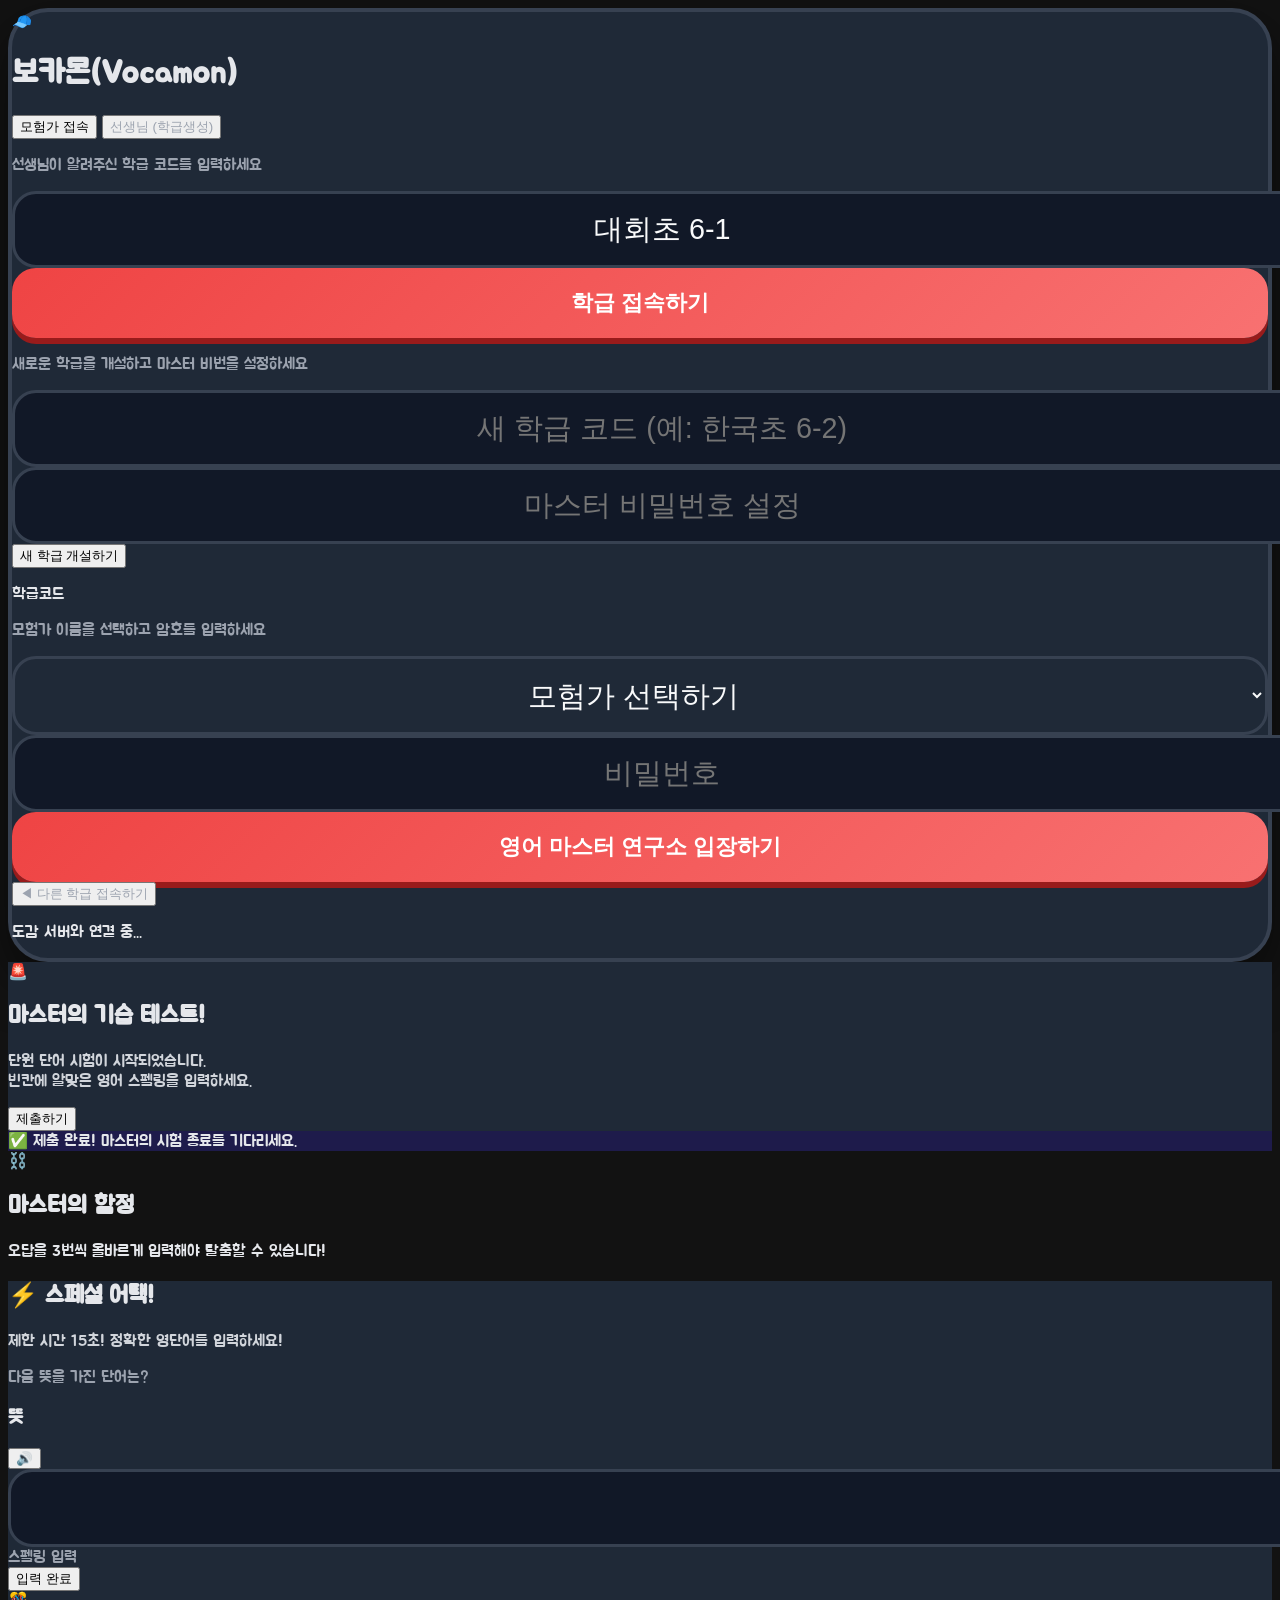
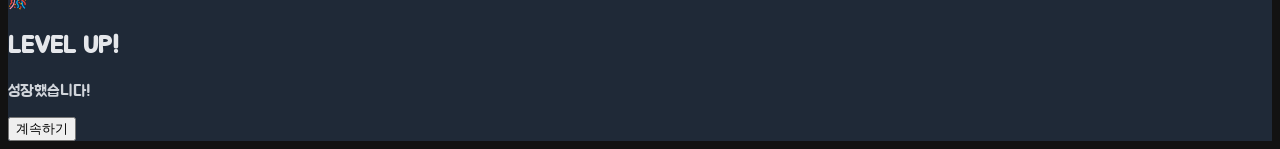
==== commit 98a75127: "Update index.html" ====
--- a/index.html
+++ b/index.html
@@ -3,7 +3,7 @@
 <head>
     <meta charset="UTF-8">
     <meta name="viewport" content="width=device-width, initial-scale=1.0">
-    <title>6학년 보카몬</title>
+    <title>보카몬(Vocamon)</title>
     <link rel="stylesheet" href="style.css">
     <script src="https://cdn.tailwindcss.com"></script>
     <script src="https://cdnjs.cloudflare.com/ajax/libs/xlsx/0.18.5/xlsx.full.min.js"></script>
@@ -14,7 +14,7 @@
         <!-- 로그인 화면 -->
         <div id="login-view" class="login-view-container magic-card p-10 text-center border-red-500">
             <div class="text-6xl mb-4">🧢</div>
-            <h1 class="text-4xl text-red-600 mb-2 font-black italic">6학년 보카몬</h1>
+            <h1 class="text-4xl text-red-600 mb-2 font-black italic">보카몬(Vocamon)</h1>
             
             <!-- Step 1: 학급 접속 및 생성 탭 -->
             <div id="login-step-1">
@@ -87,7 +87,7 @@
             <div class="flex gap-1 mb-4 bg-white p-2 rounded-2xl shadow-sm">
                 <button onclick="window.switchTab('rank')" id="tab-rank" class="tab-btn active flex-1 py-3 text-xs sm:text-sm rounded-xl font-bold bg-slate-100 text-slate-500 truncate">🏆 커뮤니티</button>
                 <button onclick="window.switchTab('learn')" id="tab-learn" class="tab-btn flex-1 py-3 text-xs sm:text-sm rounded-xl font-bold bg-slate-100 text-slate-500 truncate">📚 학습</button>
-                <button onclick="window.switchTab('hunt')" id="tab-hunt" class="tab-btn flex-1 py-3 text-xs sm:text-sm rounded-xl font-bold bg-slate-100 text-slate-500 truncate">🗡️ 풀숲</button>
+                <button onclick="window.switchTab('hunt')" id="tab-hunt" class="tab-btn flex-1 py-3 text-xs sm:text-sm rounded-xl font-bold bg-slate-100 text-slate-500 truncate">🗡️ 던전</button>
                 <button onclick="window.switchTab('dex')" id="tab-dex" class="tab-btn flex-1 py-3 text-xs sm:text-sm rounded-xl font-bold bg-slate-100 text-slate-500 truncate">📖 도감</button>
                 <button onclick="window.switchTab('arena')" id="tab-arena" class="tab-btn flex-1 py-3 text-xs sm:text-sm rounded-xl font-bold bg-slate-100 text-slate-500 truncate">⚔️ 배틀</button>
             </div>
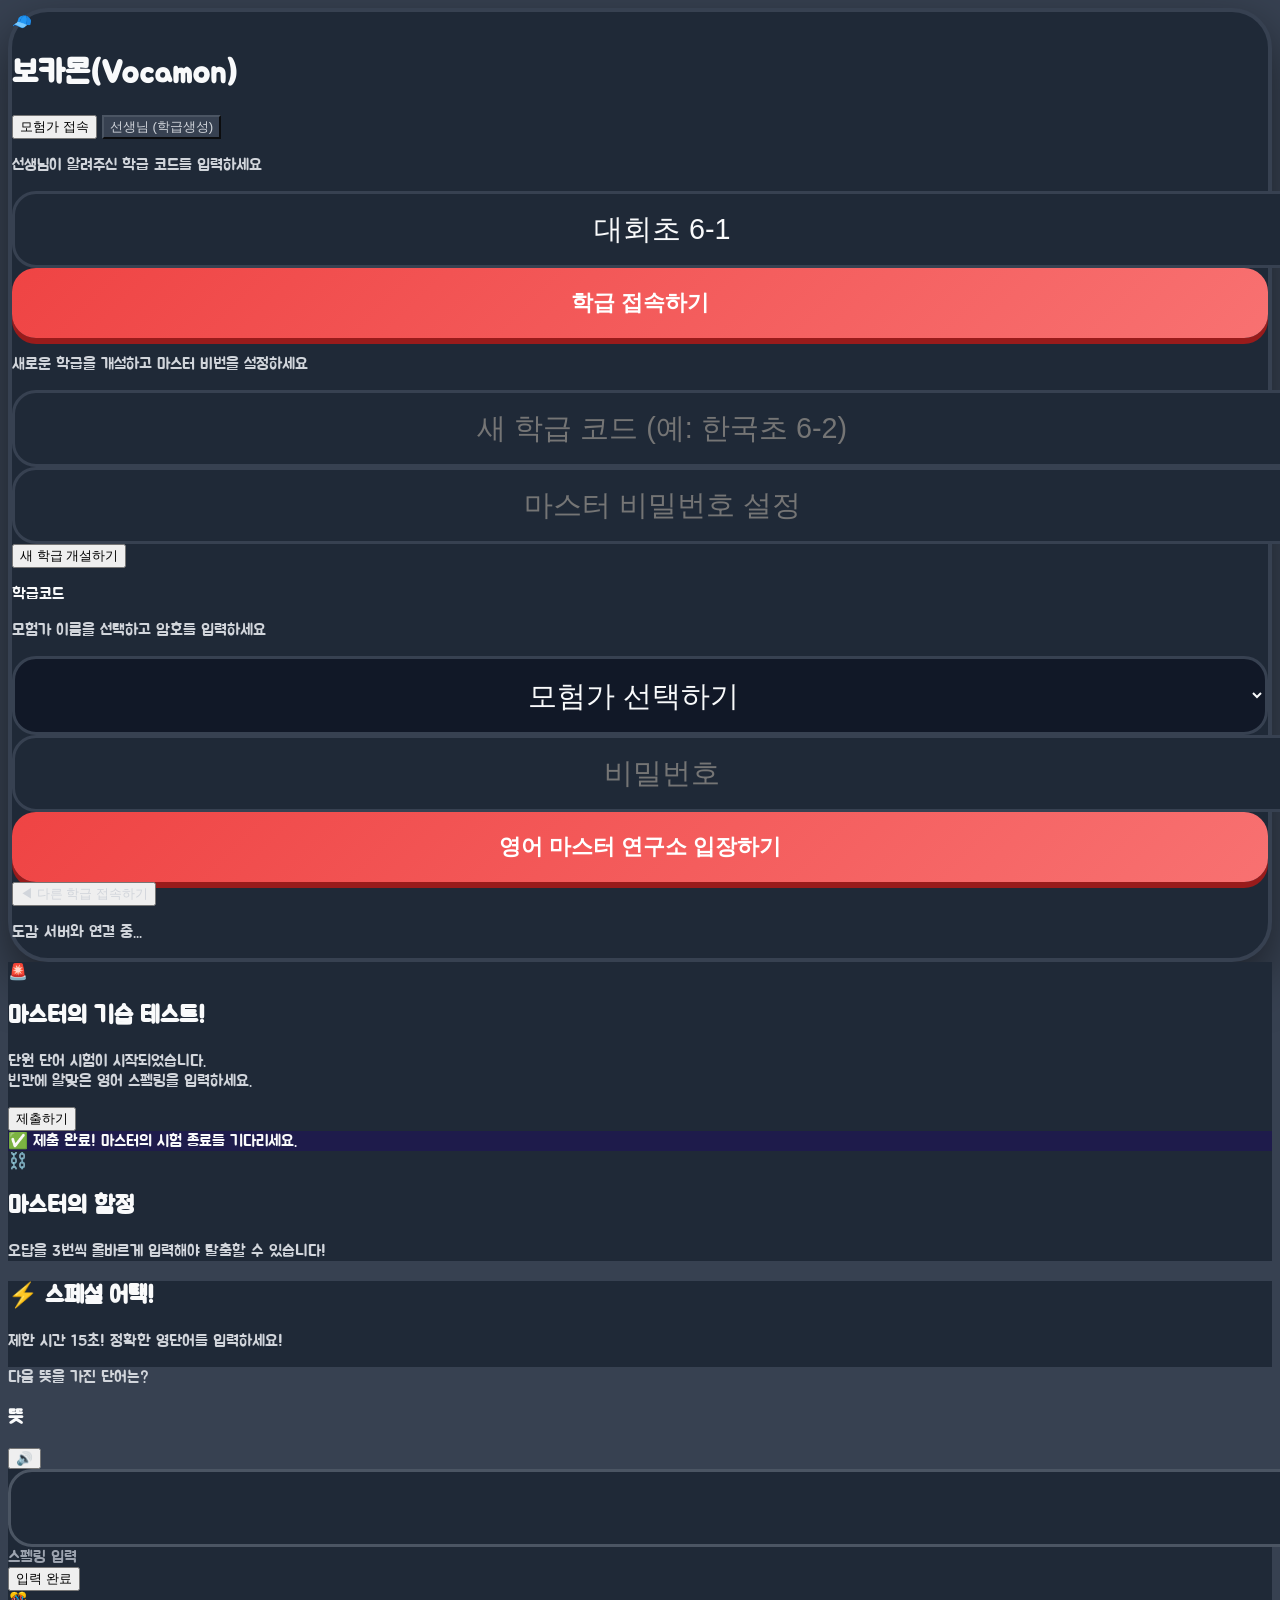
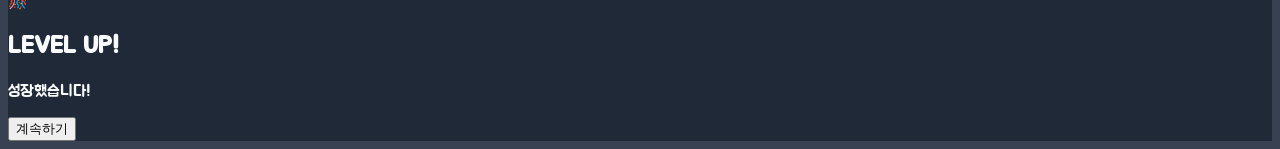
==== commit c27b98eb: "Update index.html" ====
--- a/index.html
+++ b/index.html
@@ -8,11 +8,11 @@
     <script src="https://cdn.tailwindcss.com"></script>
     <script src="https://cdnjs.cloudflare.com/ajax/libs/xlsx/0.18.5/xlsx.full.min.js"></script>
 </head>
-<body class="p-4 flex items-center justify-center min-h-screen">
+<body class="bg-slate-100 p-4 flex items-center justify-center min-h-screen text-slate-800">
     <div id="app-wrapper" class="w-full max-w-[480px] mx-auto transition-all duration-500">
         
         <!-- 로그인 화면 -->
-        <div id="login-view" class="login-view-container magic-card p-10 text-center border-red-500">
+        <div id="login-view" class="login-view-container magic-card p-10 text-center border-red-500 bg-white">
             <div class="text-6xl mb-4">🧢</div>
             <h1 class="text-4xl text-red-600 mb-2 font-black italic">보카몬(Vocamon)</h1>
             
@@ -21,38 +21,38 @@
                 <!-- 탭 버튼 -->
                 <div class="flex gap-2 mb-6">
                     <button onclick="window.switchLoginTab('join')" id="btn-tab-join" class="flex-1 bg-red-500 text-white font-bold py-3 rounded-xl border-2 border-red-600 shadow-sm transition-colors text-sm">모험가 접속</button>
-                    <button onclick="window.switchLoginTab('create')" id="btn-tab-create" class="flex-1 bg-slate-800 text-slate-400 font-bold py-3 rounded-xl border-2 border-slate-700 shadow-sm transition-colors hover:bg-slate-700 text-sm">선생님 (학급생성)</button>
+                    <button onclick="window.switchLoginTab('create')" id="btn-tab-create" class="flex-1 bg-slate-100 text-slate-500 font-bold py-3 rounded-xl border-2 border-slate-300 shadow-sm transition-colors hover:bg-slate-200 text-sm">선생님 (학급생성)</button>
                 </div>
 
                 <!-- 모험가 접속 모드 -->
                 <div id="mode-join" class="space-y-4">
-                    <p class="text-slate-400 mb-4 font-normal text-sm">선생님이 알려주신 학급 코드를 입력하세요</p>
-                    <input type="text" id="class-code-join" value="대회초 6-1" class="spell-input text-xl p-4 border-2" placeholder="학급 코드 (예: 대회초 6-1)" onkeyup="if(event.key==='Enter')window.checkClassCode()">
+                    <p class="text-slate-600 mb-4 font-bold text-sm">선생님이 알려주신 학급 코드를 입력하세요</p>
+                    <input type="text" id="class-code-join" value="대회초 6-1" class="spell-input text-xl p-4 border-2 bg-white text-slate-800" placeholder="학급 코드 (예: 대회초 6-1)" onkeyup="if(event.key==='Enter')window.checkClassCode()">
                     <button onclick="window.checkClassCode()" class="btn-magic mt-4">학급 접속하기</button>
                 </div>
 
                 <!-- 새 학급 만들기 모드 -->
                 <div id="mode-create" class="space-y-4 hidden">
-                    <p class="text-slate-400 mb-4 font-normal text-sm">새로운 학급을 개설하고 마스터 비번을 설정하세요</p>
-                    <input type="text" id="class-code-create" class="spell-input text-lg p-3 border-2" placeholder="새 학급 코드 (예: 한국초 6-2)">
-                    <input type="password" id="class-master-pw" class="spell-input text-lg p-3 border-2 mt-2" placeholder="마스터 비밀번호 설정" onkeyup="if(event.key==='Enter')window.createClass()">
+                    <p class="text-slate-600 mb-4 font-bold text-sm">새로운 학급을 개설하고 마스터 비번을 설정하세요</p>
+                    <input type="text" id="class-code-create" class="spell-input text-lg p-3 border-2 bg-white text-slate-800" placeholder="새 학급 코드 (예: 한국초 6-2)">
+                    <input type="password" id="class-master-pw" class="spell-input text-lg p-3 border-2 mt-2 bg-white text-slate-800" placeholder="마스터 비밀번호 설정" onkeyup="if(event.key==='Enter')window.createClass()">
                     <button onclick="window.createClass()" class="w-full bg-indigo-600 hover:bg-indigo-700 text-white border-none py-3 rounded-2xl font-black text-lg shadow-md transition-transform active:scale-95 mt-4">새 학급 개설하기</button>
                 </div>
             </div>
 
             <!-- Step 2: 모험가 선택 및 암호 입력 -->
             <div id="login-step-2" class="space-y-4 hidden">
-                <p id="class-title-display" class="text-emerald-400 font-bold mb-4 bg-emerald-900/30 py-2 rounded-xl border border-emerald-500/30">학급코드</p>
-                <p class="text-slate-400 mb-6 font-normal text-sm">모험가 이름을 선택하고 암호를 입력하세요</p>
-                <select id="user-id" class="spell-input text-xl p-4 border-2 bg-white cursor-pointer appearance-none text-center">
+                <p id="class-title-display" class="text-emerald-600 font-black mb-4 bg-emerald-100 py-2 rounded-xl border border-emerald-300">학급코드</p>
+                <p class="text-slate-600 mb-6 font-bold text-sm">모험가 이름을 선택하고 암호를 입력하세요</p>
+                <select id="user-id" class="spell-input text-xl p-4 border-2 bg-slate-50 cursor-pointer appearance-none text-center text-slate-800 font-bold focus:border-red-400">
                     <option value="" disabled selected>모험가 선택하기</option>
                 </select>
-                <input type="password" id="user-pw" class="spell-input text-xl p-4 border-2" placeholder="비밀번호" onkeyup="if(event.key==='Enter')window.handleLogin()">
+                <input type="password" id="user-pw" class="spell-input text-xl p-4 border-2 bg-white text-slate-800" placeholder="비밀번호" onkeyup="if(event.key==='Enter')window.handleLogin()">
                 <button id="login-btn" onclick="window.handleLogin()" class="btn-magic mt-4">영어 마스터 연구소 입장하기</button>
-                <button onclick="window.backToClassSelect()" class="text-slate-400 hover:text-white text-sm font-bold mt-4 transition-colors">◀ 다른 학급 접속하기</button>
-            </div>
-
-            <p id="login-status" class="text-slate-300 text-xs mt-4 min-h-[1rem]">도감 서버와 연결 중...</p>
+                <button onclick="window.backToClassSelect()" class="text-slate-500 hover:text-slate-800 text-sm font-black mt-4 transition-colors">◀ 다른 학급 접속하기</button>
+            </div>
+
+            <p id="login-status" class="text-slate-500 font-bold text-xs mt-4 min-h-[1rem]">도감 서버와 연결 중...</p>
         </div>
 
         <div id="game-view" class="game-view-container">
@@ -60,7 +60,7 @@
                 <div>
                     <div class="flex items-center gap-2 mb-1">
                         <span id="rank-badge" class="text-[10px] px-2 py-0.5 rounded-full bg-red-100 text-red-600 font-bold uppercase tracking-wider">초보 모험가</span>
-                        <button id="admin-btn" onclick="window.toggleAdmin()" class="text-slate-300 text-xs hover:text-red-500 font-bold hidden">⚙️ 관리자</button>
+                        <button id="admin-btn" onclick="window.toggleAdmin()" class="text-slate-400 text-xs hover:text-red-600 font-bold hidden">⚙️ 관리자</button>
                     </div>
                     <h2 class="text-3xl font-bold text-slate-800 mt-1 flex items-center">
                         <span id="player-name">학생</span> 
@@ -71,15 +71,15 @@
                 <div class="text-right flex flex-col items-end">
                     <div class="flex items-center gap-3 mb-1">
                         <input type="range" min="0" max="1" step="0.1" value="0.5" oninput="window.AudioManager.setVolume(this.value)" class="w-16 sm:w-20 accent-slate-400 cursor-pointer" title="소리 조절">
-                        <button id="btn-mute" onclick="window.AudioManager.toggleMute()" class="text-slate-300 hover:text-indigo-400 transition-colors text-xl leading-none" title="BGM 끄기/켜기">🎵</button>
-                        <button onclick="window.handleLogout()" class="text-slate-300 hover:text-red-400 transition-colors" title="로그아웃">
+                        <button id="btn-mute" onclick="window.AudioManager.toggleMute()" class="text-slate-400 hover:text-indigo-600 transition-colors text-xl leading-none" title="BGM 끄기/켜기">🎵</button>
+                        <button onclick="window.handleLogout()" class="text-slate-400 hover:text-red-500 transition-colors" title="로그아웃">
                             <svg xmlns="http://www.w3.org/2000/svg" fill="none" viewBox="0 0 24 24" stroke-width="2.5" stroke="currentColor" class="w-5 h-5">
                                 <path stroke-linecap="round" stroke-linejoin="round" d="M15.75 9V5.25A2.25 2.25 0 0 0 13.5 3h-6a2.25 2.25 0 0 0-2.25 2.25v13.5A2.25 2.25 0 0 0 7.5 21h6a2.25 2.25 0 0 0 2.25-2.25V15m3 0 3-3m0 0-3-3m3 3H9" />
                             </svg>
                         </button>
                     </div>
-                    <span class="text-slate-400 text-[10px] font-bold uppercase leading-none block mt-1">포획한 보카몬</span>
-                    <p id="cnt-txt" class="text-2xl font-bold text-slate-700 leading-none mt-1">0</p>
+                    <span class="text-slate-500 text-[10px] font-bold uppercase leading-none block mt-1">포획한 보카몬</span>
+                    <p id="cnt-txt" class="text-2xl font-black text-slate-800 leading-none mt-1">0</p>
                 </div>
             </div>
 
@@ -94,34 +94,34 @@
             
             <!-- 학습 탭 내용 -->
             <div id="content-learn" class="tab-content">
-                <div id="learn-chapter-view" class="magic-card p-6 shadow-xl min-h-[400px]">
+                <div id="learn-chapter-view" class="magic-card bg-white p-6 shadow-xl min-h-[400px]">
                     <div class="text-center mb-6">
-                        <h3 class="text-2xl font-bold text-emerald-500 mb-1">📚 단어 학습장</h3>
-                        <p class="text-sm text-slate-500">학습하거나 테스트할 단원을 선택하세요!</p>
+                        <h3 class="text-2xl font-black text-emerald-600 mb-1">📚 단어 학습장</h3>
+                        <p class="text-sm text-slate-500 font-bold">학습하거나 테스트할 단원을 선택하세요!</p>
                     </div>
                     <div class="grid gap-3 max-h-[60vh] overflow-y-auto pr-2 custom-scrollbar pb-4">
                     </div>
                 </div>
 
-                <div id="learn-play-view" class="hidden magic-card p-6 shadow-xl min-h-[400px] flex-col items-center justify-center relative border-4 border-emerald-500">
-                    <button onclick="window.exitLearn()" class="absolute top-4 left-4 text-slate-400 hover:text-white font-bold text-sm bg-slate-800 px-3 py-1.5 rounded-lg border border-slate-600">◀ 뒤로 가기</button>
-                    <div class="text-emerald-400 font-bold mb-8" id="learn-progress-txt">단어 로딩 중...</div>
+                <div id="learn-play-view" class="hidden magic-card bg-white p-6 shadow-xl min-h-[400px] flex-col items-center justify-center relative border-4 border-emerald-500">
+                    <button onclick="window.exitLearn()" class="absolute top-4 left-4 text-slate-500 hover:text-slate-800 font-black text-sm bg-slate-100 px-3 py-1.5 rounded-lg border border-slate-300 shadow-sm">◀ 뒤로 가기</button>
+                    <div class="text-emerald-600 font-black mb-8" id="learn-progress-txt">단어 로딩 중...</div>
                     
-                    <div class="text-center h-40 flex flex-col justify-center items-center w-full bg-slate-800 rounded-3xl border-2 border-slate-600 shadow-inner mb-8 px-2">
-                        <h2 id="learn-en-word" class="text-4xl sm:text-5xl font-black text-white mb-4 tracking-wider drop-shadow-md break-all">WORD</h2>
-                        <h3 id="learn-kr-word" class="text-xl sm:text-2xl font-bold text-emerald-400 min-h-[2rem] break-keep"></h3>
-                    </div>
-
-                    <button id="btn-learn-pause" onclick="window.toggleLearnPlay()" class="w-full bg-emerald-600 hover:bg-emerald-700 text-white py-4 rounded-2xl font-black text-xl shadow-md transition-transform active:scale-95">⏸ 일시정지</button>
-                </div>
-
-                <div id="learn-quiz-view" class="hidden magic-card p-6 shadow-xl min-h-[400px] flex-col items-center justify-start relative border-4 border-blue-500">
-                    <button onclick="window.exitLearn()" class="absolute top-4 left-4 text-slate-400 hover:text-white font-bold text-sm bg-slate-800 px-3 py-1.5 rounded-lg border border-slate-600">◀ 그만하기</button>
-                    <div class="text-blue-400 font-bold mb-4 mt-2" id="learn-quiz-progress">1 / 10</div>
+                    <div class="text-center h-40 flex flex-col justify-center items-center w-full bg-slate-100 rounded-3xl border-2 border-slate-300 shadow-inner mb-8 px-2">
+                        <h2 id="learn-en-word" class="text-4xl sm:text-5xl font-black text-slate-900 mb-4 tracking-wider drop-shadow-sm break-all">WORD</h2>
+                        <h3 id="learn-kr-word" class="text-xl sm:text-2xl font-bold text-emerald-600 min-h-[2rem] break-keep"></h3>
+                    </div>
+
+                    <button id="btn-learn-pause" onclick="window.toggleLearnPlay()" class="w-full bg-emerald-500 hover:bg-emerald-600 text-white py-4 rounded-2xl font-black text-xl shadow-md transition-transform active:scale-95">⏸ 일시정지</button>
+                </div>
+
+                <div id="learn-quiz-view" class="hidden magic-card bg-white p-6 shadow-xl min-h-[400px] flex-col items-center justify-start relative border-4 border-blue-500">
+                    <button onclick="window.exitLearn()" class="absolute top-4 left-4 text-slate-500 hover:text-slate-800 font-black text-sm bg-slate-100 px-3 py-1.5 rounded-lg border border-slate-300 shadow-sm">◀ 그만하기</button>
+                    <div class="text-blue-600 font-black mb-4 mt-2" id="learn-quiz-progress">1 / 10</div>
                     
                     <div class="text-center w-full mb-6 px-2">
-                        <span class="text-xs font-bold text-slate-500 bg-slate-800 px-2 py-1 rounded-md mb-2 inline-block">다음 뜻을 가진 단어는?</span>
-                        <h2 id="learn-quiz-meaning" class="text-2xl sm:text-3xl font-black text-white drop-shadow-md break-keep leading-tight">뜻</h2>
+                        <span class="text-xs font-bold text-slate-600 bg-slate-100 px-2 py-1 rounded-md mb-2 inline-block border border-slate-200">다음 뜻을 가진 단어는?</span>
+                        <h2 id="learn-quiz-meaning" class="text-2xl sm:text-3xl font-black text-slate-900 drop-shadow-sm break-keep leading-tight">뜻</h2>
                     </div>
 
                     <div id="learn-quiz-options" class="grid grid-cols-2 gap-3 w-full mt-auto">
@@ -131,26 +131,26 @@
 
             <!-- 풀숲 탭 내용 -->
             <div id="content-hunt" class="tab-content">
-                <div id="hunt-map-view" class="magic-card p-6 shadow-xl min-h-[400px]">
+                <div id="hunt-map-view" class="magic-card bg-white p-6 shadow-xl min-h-[400px]">
                     <div class="text-center mb-6">
-                        <h3 class="text-2xl font-bold text-red-500 mb-1">🗺️ 보카몬 모험 지도</h3>
-                        <p class="text-sm text-slate-500">탐험할 교과서 단원을 선택하세요!</p>
+                        <h3 class="text-2xl font-black text-red-600 mb-1">🗺️ 보카몬 모험 지도</h3>
+                        <p class="text-sm text-slate-500 font-bold">탐험할 교과서 단원을 선택하세요!</p>
                     </div>
                     <div class="space-y-5 max-h-[70vh] overflow-y-auto pr-2 custom-scrollbar pb-4">
                         
                         <!-- ⭐ 지역 1 -->
                         <div class="bg-green-50 border-2 border-green-200 rounded-3xl p-4 shadow-sm relative overflow-hidden">
                             <div class="absolute -right-4 -top-2 text-6xl opacity-20">🌲</div>
-                            <h4 class="font-bold text-green-700 mb-3 text-sm"><span class="bg-green-500 text-white px-2 py-0.5 rounded-lg text-xs mr-1">지역 1</span> 초심자의 숲</h4>
+                            <h4 class="font-black text-green-700 mb-3 text-sm"><span class="bg-green-500 text-white px-2 py-0.5 rounded-lg text-xs mr-1">지역 1</span> 초심자의 숲</h4>
                             <div class="space-y-2">
-                                <button onclick="window.enterStage(1)" class="w-full bg-white border border-green-100 p-3 rounded-2xl flex items-center justify-between hover:border-green-400 hover:shadow-md transition-all text-left group">
-                                    <div class="w-full pr-2"><span class="text-xs font-bold text-green-400 block mb-0.5">01단원</span><span id="hunt-ch-title-1" class="text-base sm:text-lg font-black text-slate-800 group-hover:text-green-600 block transition-colors leading-tight">What Grade Are You In?</span><div id="dom-ch1" class="text-[10px] mt-1.5 min-h-[18px]"></div></div><span class="text-xl text-green-300 group-hover:text-green-500 shrink-0">▶</span>
-                                </button>
-                                <button onclick="window.enterStage(2)" class="w-full bg-white border border-green-100 p-3 rounded-2xl flex items-center justify-between hover:border-green-400 hover:shadow-md transition-all text-left group">
-                                    <div class="w-full pr-2"><span class="text-xs font-bold text-green-400 block mb-0.5">02단원</span><span id="hunt-ch-title-2" class="text-base sm:text-lg font-black text-slate-800 group-hover:text-green-600 block transition-colors leading-tight">What Do You Want to Be?</span><div id="dom-ch2" class="text-[10px] mt-1.5 min-h-[18px]"></div></div><span class="text-xl text-green-300 group-hover:text-green-500 shrink-0">▶</span>
-                                </button>
-                                <button onclick="window.enterStage(3)" class="w-full bg-white border border-green-100 p-3 rounded-2xl flex items-center justify-between hover:border-green-400 hover:shadow-md transition-all text-left group">
-                                    <div class="w-full pr-2"><span class="text-xs font-bold text-green-400 block mb-0.5">03단원</span><span id="hunt-ch-title-3" class="text-base sm:text-lg font-black text-slate-800 group-hover:text-green-600 block transition-colors leading-tight">When Is the Field Trip?</span><div id="dom-ch3" class="text-[10px] mt-1.5 min-h-[18px]"></div></div><span class="text-xl text-green-300 group-hover:text-green-500 shrink-0">▶</span>
+                                <button onclick="window.enterStage(1)" class="w-full bg-white border border-green-200 p-3 rounded-2xl flex items-center justify-between hover:border-green-500 hover:shadow-md transition-all text-left group">
+                                    <div class="w-full pr-2"><span class="text-xs font-bold text-green-500 block mb-0.5">01단원</span><span id="hunt-ch-title-1" class="text-base sm:text-lg font-black text-slate-800 group-hover:text-green-600 block transition-colors leading-tight">What Grade Are You In?</span><div id="dom-ch1" class="text-[10px] mt-1.5 min-h-[18px]"></div></div><span class="text-xl text-green-400 group-hover:text-green-600 shrink-0">▶</span>
+                                </button>
+                                <button onclick="window.enterStage(2)" class="w-full bg-white border border-green-200 p-3 rounded-2xl flex items-center justify-between hover:border-green-500 hover:shadow-md transition-all text-left group">
+                                    <div class="w-full pr-2"><span class="text-xs font-bold text-green-500 block mb-0.5">02단원</span><span id="hunt-ch-title-2" class="text-base sm:text-lg font-black text-slate-800 group-hover:text-green-600 block transition-colors leading-tight">What Do You Want to Be?</span><div id="dom-ch2" class="text-[10px] mt-1.5 min-h-[18px]"></div></div><span class="text-xl text-green-400 group-hover:text-green-600 shrink-0">▶</span>
+                                </button>
+                                <button onclick="window.enterStage(3)" class="w-full bg-white border border-green-200 p-3 rounded-2xl flex items-center justify-between hover:border-green-500 hover:shadow-md transition-all text-left group">
+                                    <div class="w-full pr-2"><span class="text-xs font-bold text-green-500 block mb-0.5">03단원</span><span id="hunt-ch-title-3" class="text-base sm:text-lg font-black text-slate-800 group-hover:text-green-600 block transition-colors leading-tight">When Is the Field Trip?</span><div id="dom-ch3" class="text-[10px] mt-1.5 min-h-[18px]"></div></div><span class="text-xl text-green-400 group-hover:text-green-600 shrink-0">▶</span>
                                 </button>
                             </div>
                         </div>
@@ -158,16 +158,16 @@
                         <!-- ⭐ 지역 2 -->
                         <div class="bg-blue-50 border-2 border-blue-200 rounded-3xl p-4 shadow-sm relative overflow-hidden">
                             <div class="absolute -right-4 -top-2 text-6xl opacity-20">🌊</div>
-                            <h4 class="font-bold text-blue-700 mb-3 text-sm"><span class="bg-blue-500 text-white px-2 py-0.5 rounded-lg text-xs mr-1">지역 2</span> 푸른 바다 해안</h4>
+                            <h4 class="font-black text-blue-700 mb-3 text-sm"><span class="bg-blue-500 text-white px-2 py-0.5 rounded-lg text-xs mr-1">지역 2</span> 푸른 바다 해안</h4>
                             <div class="space-y-2">
-                                <button onclick="window.enterStage(4)" class="w-full bg-white border border-blue-100 p-3 rounded-2xl flex items-center justify-between hover:border-blue-400 hover:shadow-md transition-all text-left group">
-                                    <div class="w-full pr-2"><span class="text-xs font-bold text-blue-400 block mb-0.5">04단원</span><span id="hunt-ch-title-4" class="text-base sm:text-lg font-black text-slate-800 group-hover:text-blue-600 block transition-colors leading-tight">He Has Short Curly Hair</span><div id="dom-ch4" class="text-[10px] mt-1.5 min-h-[18px]"></div></div><span class="text-xl text-blue-300 group-hover:text-blue-500 shrink-0">▶</span>
-                                </button>
-                                <button onclick="window.enterStage(5)" class="w-full bg-white border border-blue-100 p-3 rounded-2xl flex items-center justify-between hover:border-blue-400 hover:shadow-md transition-all text-left group">
-                                    <div class="w-full pr-2"><span class="text-xs font-bold text-blue-400 block mb-0.5">05단원</span><span id="hunt-ch-title-5" class="text-base sm:text-lg font-black text-slate-800 group-hover:text-blue-600 block transition-colors leading-tight">How Often Do You Exercise?</span><div id="dom-ch5" class="text-[10px] mt-1.5 min-h-[18px]"></div></div><span class="text-xl text-blue-300 group-hover:text-blue-500 shrink-0">▶</span>
-                                </button>
-                                <button onclick="window.enterStage(6)" class="w-full bg-white border border-blue-100 p-3 rounded-2xl flex items-center justify-between hover:border-blue-400 hover:shadow-md transition-all text-left group">
-                                    <div class="w-full pr-2"><span class="text-xs font-bold text-blue-400 block mb-0.5">06단원</span><span id="hunt-ch-title-6" class="text-base sm:text-lg font-black text-slate-800 group-hover:text-blue-600 block transition-colors leading-tight">I'm Going to Go on a Trip</span><div id="dom-ch6" class="text-[10px] mt-1.5 min-h-[18px]"></div></div><span class="text-xl text-blue-300 group-hover:text-blue-500 shrink-0">▶</span>
+                                <button onclick="window.enterStage(4)" class="w-full bg-white border border-blue-200 p-3 rounded-2xl flex items-center justify-between hover:border-blue-500 hover:shadow-md transition-all text-left group">
+                                    <div class="w-full pr-2"><span class="text-xs font-bold text-blue-500 block mb-0.5">04단원</span><span id="hunt-ch-title-4" class="text-base sm:text-lg font-black text-slate-800 group-hover:text-blue-600 block transition-colors leading-tight">He Has Short Curly Hair</span><div id="dom-ch4" class="text-[10px] mt-1.5 min-h-[18px]"></div></div><span class="text-xl text-blue-400 group-hover:text-blue-600 shrink-0">▶</span>
+                                </button>
+                                <button onclick="window.enterStage(5)" class="w-full bg-white border border-blue-200 p-3 rounded-2xl flex items-center justify-between hover:border-blue-500 hover:shadow-md transition-all text-left group">
+                                    <div class="w-full pr-2"><span class="text-xs font-bold text-blue-500 block mb-0.5">05단원</span><span id="hunt-ch-title-5" class="text-base sm:text-lg font-black text-slate-800 group-hover:text-blue-600 block transition-colors leading-tight">How Often Do You Exercise?</span><div id="dom-ch5" class="text-[10px] mt-1.5 min-h-[18px]"></div></div><span class="text-xl text-blue-400 group-hover:text-blue-600 shrink-0">▶</span>
+                                </button>
+                                <button onclick="window.enterStage(6)" class="w-full bg-white border border-blue-200 p-3 rounded-2xl flex items-center justify-between hover:border-blue-500 hover:shadow-md transition-all text-left group">
+                                    <div class="w-full pr-2"><span class="text-xs font-bold text-blue-500 block mb-0.5">06단원</span><span id="hunt-ch-title-6" class="text-base sm:text-lg font-black text-slate-800 group-hover:text-blue-600 block transition-colors leading-tight">I'm Going to Go on a Trip</span><div id="dom-ch6" class="text-[10px] mt-1.5 min-h-[18px]"></div></div><span class="text-xl text-blue-400 group-hover:text-blue-600 shrink-0">▶</span>
                                 </button>
                             </div>
                         </div>
@@ -175,16 +175,16 @@
                         <!-- ⭐ 지역 3 -->
                         <div class="bg-orange-50 border-2 border-orange-200 rounded-3xl p-4 shadow-sm relative overflow-hidden">
                             <div class="absolute -right-4 -top-2 text-6xl opacity-20">🌋</div>
-                            <h4 class="font-bold text-orange-700 mb-3 text-sm"><span class="bg-orange-500 text-white px-2 py-0.5 rounded-lg text-xs mr-1">지역 3</span> 뜨거운 화산 유적</h4>
+                            <h4 class="font-black text-orange-700 mb-3 text-sm"><span class="bg-orange-500 text-white px-2 py-0.5 rounded-lg text-xs mr-1">지역 3</span> 뜨거운 화산 유적</h4>
                             <div class="space-y-2">
-                                <button onclick="window.enterStage(7)" class="w-full bg-white border border-orange-100 p-3 rounded-2xl flex items-center justify-between hover:border-orange-400 hover:shadow-md transition-all text-left group">
-                                    <div class="w-full pr-2"><span class="text-xs font-bold text-orange-400 block mb-0.5">07단원</span><span id="hunt-ch-title-7" class="text-base sm:text-lg font-black text-slate-800 group-hover:text-orange-600 block transition-colors leading-tight">What Season Do You Like?</span><div id="dom-ch7" class="text-[10px] mt-1.5 min-h-[18px]"></div></div><span class="text-xl text-orange-300 group-hover:text-orange-500 shrink-0">▶</span>
-                                </button>
-                                <button onclick="window.enterStage(8)" class="w-full bg-white border border-orange-100 p-3 rounded-2xl flex items-center justify-between hover:border-orange-400 hover:shadow-md transition-all text-left group">
-                                    <div class="w-full pr-2"><span class="text-xs font-bold text-orange-400 block mb-0.5">08단원</span><span id="hunt-ch-title-8" class="text-base sm:text-lg font-black text-slate-800 group-hover:text-orange-600 block transition-colors leading-tight">I'm Faster Than You</span><div id="dom-ch8" class="text-[10px] mt-1.5 min-h-[18px]"></div></div><span class="text-xl text-orange-300 group-hover:text-orange-500 shrink-0">▶</span>
-                                </button>
-                                <button onclick="window.enterStage(9)" class="w-full bg-white border border-orange-100 p-3 rounded-2xl flex items-center justify-between hover:border-orange-400 hover:shadow-md transition-all text-left group">
-                                    <div class="w-full pr-2"><span class="text-xs font-bold text-orange-400 block mb-0.5">09단원</span><span id="hunt-ch-title-9" class="text-base sm:text-lg font-black text-slate-800 group-hover:text-orange-600 block transition-colors leading-tight">How Can I Get to the Museum?</span><div id="dom-ch9" class="text-[10px] mt-1.5 min-h-[18px]"></div></div><span class="text-xl text-orange-300 group-hover:text-orange-500 shrink-0">▶</span>
+                                <button onclick="window.enterStage(7)" class="w-full bg-white border border-orange-200 p-3 rounded-2xl flex items-center justify-between hover:border-orange-500 hover:shadow-md transition-all text-left group">
+                                    <div class="w-full pr-2"><span class="text-xs font-bold text-orange-500 block mb-0.5">07단원</span><span id="hunt-ch-title-7" class="text-base sm:text-lg font-black text-slate-800 group-hover:text-orange-600 block transition-colors leading-tight">What Season Do You Like?</span><div id="dom-ch7" class="text-[10px] mt-1.5 min-h-[18px]"></div></div><span class="text-xl text-orange-400 group-hover:text-orange-600 shrink-0">▶</span>
+                                </button>
+                                <button onclick="window.enterStage(8)" class="w-full bg-white border border-orange-200 p-3 rounded-2xl flex items-center justify-between hover:border-orange-500 hover:shadow-md transition-all text-left group">
+                                    <div class="w-full pr-2"><span class="text-xs font-bold text-orange-500 block mb-0.5">08단원</span><span id="hunt-ch-title-8" class="text-base sm:text-lg font-black text-slate-800 group-hover:text-orange-600 block transition-colors leading-tight">I'm Faster Than You</span><div id="dom-ch8" class="text-[10px] mt-1.5 min-h-[18px]"></div></div><span class="text-xl text-orange-400 group-hover:text-orange-600 shrink-0">▶</span>
+                                </button>
+                                <button onclick="window.enterStage(9)" class="w-full bg-white border border-orange-200 p-3 rounded-2xl flex items-center justify-between hover:border-orange-500 hover:shadow-md transition-all text-left group">
+                                    <div class="w-full pr-2"><span class="text-xs font-bold text-orange-500 block mb-0.5">09단원</span><span id="hunt-ch-title-9" class="text-base sm:text-lg font-black text-slate-800 group-hover:text-orange-600 block transition-colors leading-tight">How Can I Get to the Museum?</span><div id="dom-ch9" class="text-[10px] mt-1.5 min-h-[18px]"></div></div><span class="text-xl text-orange-400 group-hover:text-orange-600 shrink-0">▶</span>
                                 </button>
                             </div>
                         </div>
@@ -192,16 +192,16 @@
                         <!-- ⭐ 지역 4 -->
                         <div class="bg-purple-50 border-2 border-purple-200 rounded-3xl p-4 shadow-sm relative overflow-hidden">
                             <div class="absolute -right-4 -top-2 text-6xl opacity-20">🏙️</div>
-                            <h4 class="font-bold text-purple-700 mb-3 text-sm"><span class="bg-purple-500 text-white px-2 py-0.5 rounded-lg text-xs mr-1">지역 4</span> 보카몬 리그 대도시</h4>
+                            <h4 class="font-black text-purple-700 mb-3 text-sm"><span class="bg-purple-500 text-white px-2 py-0.5 rounded-lg text-xs mr-1">지역 4</span> 보카몬 리그 대도시</h4>
                             <div class="space-y-2">
-                                <button onclick="window.enterStage(10)" class="w-full bg-white border border-purple-100 p-3 rounded-2xl flex items-center justify-between hover:border-purple-400 hover:shadow-md transition-all text-left group">
-                                    <div class="w-full pr-2"><span class="text-xs font-bold text-purple-400 block mb-0.5">10단원</span><span id="hunt-ch-title-10" class="text-base sm:text-lg font-black text-slate-800 group-hover:text-purple-600 block transition-colors leading-tight">I'd Like to Have the Fruit Salad</span><div id="dom-ch10" class="text-[10px] mt-1.5 min-h-[18px]"></div></div><span class="text-xl text-purple-300 group-hover:text-purple-500 shrink-0">▶</span>
-                                </button>
-                                <button onclick="window.enterStage(11)" class="w-full bg-white border border-purple-100 p-3 rounded-2xl flex items-center justify-between hover:border-purple-400 hover:shadow-md transition-all text-left group">
-                                    <div class="w-full pr-2"><span class="text-xs font-bold text-purple-400 block mb-0.5">11단원</span><span id="hunt-ch-title-11" class="text-base sm:text-lg font-black text-slate-800 group-hover:text-purple-600 block transition-colors leading-tight">Do You Know About Songpyeon?</span><div id="dom-ch11" class="text-[10px] mt-1.5 min-h-[18px]"></div></div><span class="text-xl text-purple-300 group-hover:text-purple-500 shrink-0">▶</span>
-                                </button>
-                                <button onclick="window.enterStage(12)" class="w-full bg-white border border-purple-100 p-3 rounded-2xl flex items-center justify-between hover:border-purple-400 hover:shadow-md transition-all text-left group">
-                                    <div class="w-full pr-2"><span class="text-xs font-bold text-purple-400 block mb-0.5">12단원</span><span id="hunt-ch-title-12" class="text-base sm:text-lg font-black text-slate-800 group-hover:text-purple-600 block transition-colors leading-tight">We Should Save the World</span><div id="dom-ch12" class="text-[10px] mt-1.5 min-h-[18px]"></div></div><span class="text-xl text-purple-300 group-hover:text-purple-500 shrink-0">▶</span>
+                                <button onclick="window.enterStage(10)" class="w-full bg-white border border-purple-200 p-3 rounded-2xl flex items-center justify-between hover:border-purple-500 hover:shadow-md transition-all text-left group">
+                                    <div class="w-full pr-2"><span class="text-xs font-bold text-purple-500 block mb-0.5">10단원</span><span id="hunt-ch-title-10" class="text-base sm:text-lg font-black text-slate-800 group-hover:text-purple-600 block transition-colors leading-tight">I'd Like to Have the Fruit Salad</span><div id="dom-ch10" class="text-[10px] mt-1.5 min-h-[18px]"></div></div><span class="text-xl text-purple-400 group-hover:text-purple-600 shrink-0">▶</span>
+                                </button>
+                                <button onclick="window.enterStage(11)" class="w-full bg-white border border-purple-200 p-3 rounded-2xl flex items-center justify-between hover:border-purple-500 hover:shadow-md transition-all text-left group">
+                                    <div class="w-full pr-2"><span class="text-xs font-bold text-purple-500 block mb-0.5">11단원</span><span id="hunt-ch-title-11" class="text-base sm:text-lg font-black text-slate-800 group-hover:text-purple-600 block transition-colors leading-tight">Do You Know About Songpyeon?</span><div id="dom-ch11" class="text-[10px] mt-1.5 min-h-[18px]"></div></div><span class="text-xl text-purple-400 group-hover:text-purple-600 shrink-0">▶</span>
+                                </button>
+                                <button onclick="window.enterStage(12)" class="w-full bg-white border border-purple-200 p-3 rounded-2xl flex items-center justify-between hover:border-purple-500 hover:shadow-md transition-all text-left group">
+                                    <div class="w-full pr-2"><span class="text-xs font-bold text-purple-500 block mb-0.5">12단원</span><span id="hunt-ch-title-12" class="text-base sm:text-lg font-black text-slate-800 group-hover:text-purple-600 block transition-colors leading-tight">We Should Save the World</span><div id="dom-ch12" class="text-[10px] mt-1.5 min-h-[18px]"></div></div><span class="text-xl text-purple-400 group-hover:text-purple-600 shrink-0">▶</span>
                                 </button>
                             </div>
                         </div>
@@ -210,90 +210,90 @@
 
                 <div id="hunt-battle-view" translate="no" class="notranslate hidden flex-col md:flex-row gap-4 relative mt-10">
                     <div class="absolute -top-10 left-2 z-10 flex gap-2">
-                        <button onclick="window.exitStage()" class="text-sm font-bold text-slate-500 hover:text-red-500 bg-white border border-slate-200 px-4 py-1.5 rounded-full shadow-sm transition-colors">🏃 지도로 도망가기</button>
-                        <button onclick="window.showCheatSheet()" class="text-sm font-bold text-indigo-500 hover:text-indigo-600 bg-indigo-50 border border-indigo-200 px-4 py-1.5 rounded-full shadow-sm transition-colors">📜 족보 보기</button>
-                    </div>
-
-                    <div class="magic-card relative overflow-hidden shadow-xl flex-1 shrink-0 border-red-50">
+                        <button onclick="window.exitStage()" class="text-sm font-bold text-slate-600 hover:text-red-600 bg-white border border-slate-300 px-4 py-1.5 rounded-full shadow-sm transition-colors">🏃 지도로 도망가기</button>
+                        <button onclick="window.showCheatSheet()" class="text-sm font-bold text-indigo-600 hover:text-indigo-700 bg-indigo-50 border border-indigo-200 px-4 py-1.5 rounded-full shadow-sm transition-colors">📜 족보 보기</button>
+                    </div>
+
+                    <div class="magic-card bg-white relative overflow-hidden shadow-xl flex-1 shrink-0 border border-slate-200">
                         <canvas id="gameCanvas" width="400" height="350"></canvas>
-                        <div class="absolute bottom-4 left-6 right-6 bg-slate-100 h-4 rounded-full overflow-hidden border-2 border-white shadow-inner">
+                        <div class="absolute bottom-4 left-6 right-6 bg-slate-200 h-4 rounded-full overflow-hidden border border-slate-300 shadow-inner">
                             <div id="exp-bar" class="h-full bg-gradient-to-r from-red-400 to-yellow-400 transition-all duration-500" style="width: 0%"></div>
                         </div>
                     </div>
                     
-                    <div class="bg-red-50 rounded-[2.5rem] p-8 shadow-inner border-2 border-red-100 text-center flex-1 flex flex-col justify-center">
-                        <span class="text-red-400 text-xs uppercase tracking-widest font-bold">단어 뜻(Meaning)</span>
+                    <div class="bg-red-50 rounded-[2.5rem] p-8 shadow-inner border border-red-200 text-center flex-1 flex flex-col justify-center">
+                        <span class="text-red-500 text-xs uppercase tracking-widest font-black">단어 뜻(Meaning)</span>
                         <div class="flex justify-center items-center gap-2 mt-1 mb-6">
-                            <h3 id="quiz-txt" class="text-3xl text-red-600 font-bold leading-tight break-keep">단어장을 불러오는 중...</h3>
-                            <button onclick="window.speakWord(event)" class="bg-red-100 hover:bg-red-200 text-red-500 rounded-full w-10 h-10 flex items-center justify-center text-xl transition-transform active:scale-90 shadow-sm" title="발음 듣기">🔊</button>
+                            <h3 id="quiz-txt" class="text-3xl text-red-600 font-black leading-tight break-keep">단어장을 불러오는 중...</h3>
+                            <button onclick="window.speakWord(event)" class="bg-red-100 hover:bg-red-200 text-red-600 rounded-full w-10 h-10 flex items-center justify-center text-xl transition-transform active:scale-90 shadow-sm border border-red-200" title="발음 듣기">🔊</button>
                         </div>
                         <div class="flex flex-col gap-3 relative">
                             <div class="relative w-full">
-                                <input type="text" id="spell-in" class="spell-input border-red-200 w-full relative z-0" style="color: transparent; caret-color: white;" autocomplete="off" autocorrect="off" spellcheck="false" autocapitalize="off" onkeyup="if(event.key==='Enter')window.checkMagic()" oninput="document.getElementById('fake-text').textContent = this.value || '영단어를 입력하세요'; document.getElementById('fake-text').style.color = this.value ? '#f9fafb' : '#9ca3af';" onpaste="return false;" ondrop="return false;">
+                                <input type="text" id="spell-in" class="spell-input bg-white border-slate-300 text-slate-800 w-full relative z-0" style="color: transparent; caret-color: #1e293b;" autocomplete="off" autocorrect="off" spellcheck="false" autocapitalize="off" onkeyup="if(event.key==='Enter')window.checkMagic()" oninput="document.getElementById('fake-text').textContent = this.value || '영단어를 입력하세요'; document.getElementById('fake-text').style.color = this.value ? '#1e293b' : '#94a3b8';" onpaste="return false;" ondrop="return false;">
                                 <div class="absolute inset-0 flex items-center justify-center pointer-events-none z-10 overflow-hidden px-4">
-                                    <span id="fake-text" class="text-slate-400 text-[1.8rem] whitespace-pre truncate">영단어를 입력하세요</span>
+                                    <span id="fake-text" class="text-slate-400 text-[1.8rem] font-bold whitespace-pre truncate">영단어를 입력하세요</span>
                                 </div>
                             </div>
-                            <button onclick="window.checkMagic()" class="btn-magic">🔴 보카몬 잡기!</button>
-                        </div>
-                        <p id="hint-msg" class="text-slate-400 text-lg mt-4 font-bold">정답 영단어를 입력하면 몬스터를 포획합니다!</p>
+                            <button onclick="window.checkMagic()" class="btn-magic bg-red-500 hover:bg-red-600 shadow-red-700">🔴 보카몬 잡기!</button>
+                        </div>
+                        <p id="hint-msg" class="text-slate-500 text-lg mt-4 font-bold">정답 영단어를 입력하면 몬스터를 포획합니다!</p>
                     </div>
                 </div>
             </div>
 
             <!-- [도감 탭] -->
             <div id="content-dex" class="tab-content">
-                <div class="magic-card p-6 shadow-xl min-h-[400px]">
-                    <h3 class="text-xl font-bold text-red-600 mb-4 flex justify-between items-center">
+                <div class="magic-card bg-white p-6 shadow-xl min-h-[400px]">
+                    <h3 class="text-xl font-black text-red-600 mb-4 flex justify-between items-center">
                         <span>내 보카몬 도감</span>
-                        <span class="text-sm bg-red-100 text-red-600 px-3 py-1 rounded-full"><span id="dex-total">0</span>마리 포획</span>
+                        <span class="text-sm bg-red-100 text-red-700 px-3 py-1 rounded-full border border-red-200"><span id="dex-total">0</span>마리 포획</span>
                     </h3>
                     <div id="dex-list" class="max-h-[70vh] overflow-y-auto pr-2 pb-4 custom-scrollbar">
-                        <p class="text-center text-slate-400 py-10 text-sm">아직 포획한 영켓몬이 없습니다.<br>사냥터에서 영단어를 맞혀보세요!</p>
+                        <p class="text-center text-slate-400 py-10 text-sm font-bold">아직 포획한 영켓몬이 없습니다.<br>사냥터에서 영단어를 맞혀보세요!</p>
                     </div>
                 </div>
             </div>
 
             <!-- [배틀 탭] -->
             <div id="content-arena" class="tab-content">
-                <div id="arena-list-view" class="magic-card p-6 shadow-xl min-h-[400px]">
+                <div id="arena-list-view" class="magic-card bg-white p-6 shadow-xl min-h-[400px]">
                     <div class="text-center mb-6">
-                        <h3 class="text-xl font-bold text-red-500 mb-1 flex items-center justify-center gap-2 flex-wrap">
+                        <h3 class="text-xl font-black text-red-600 mb-1 flex items-center justify-center gap-2 flex-wrap">
                             모험가 배틀
-                            <button onclick="window.showTipModal()" class="bg-indigo-500 hover:bg-indigo-400 text-white text-[10px] px-2.5 py-1 rounded-full flex items-center gap-1 shadow-sm transition-transform active:scale-95 border border-indigo-400">💡 Tip</button>
-                            <button onclick="window.showTierModal()" class="bg-amber-500 hover:bg-amber-400 text-white text-[10px] px-2.5 py-1 rounded-full flex items-center gap-1 shadow-sm transition-transform active:scale-95 border border-amber-400">🏆 티어표</button>
-                            <button onclick="window.openDefenseSetup()" class="bg-green-500 hover:bg-green-400 text-white text-[10px] px-2.5 py-1 rounded-full flex items-center gap-1 shadow-sm transition-transform active:scale-95 border border-green-400">🛡️ 방어 보카몬 설정</button>
-                            <button onclick="window.openDefenseLogs()" class="bg-pink-500 hover:bg-pink-400 text-white text-[10px] px-2.5 py-1 rounded-full flex items-center gap-1 shadow-sm transition-transform active:scale-95 border border-pink-400">📜 방어 기록</button>
+                            <button onclick="window.showTipModal()" class="bg-indigo-100 hover:bg-indigo-200 text-indigo-700 text-[10px] px-2.5 py-1 rounded-full flex items-center gap-1 shadow-sm transition-transform active:scale-95 border border-indigo-300 font-bold">💡 Tip</button>
+                            <button onclick="window.showTierModal()" class="bg-amber-100 hover:bg-amber-200 text-amber-700 text-[10px] px-2.5 py-1 rounded-full flex items-center gap-1 shadow-sm transition-transform active:scale-95 border border-amber-300 font-bold">🏆 티어표</button>
+                            <button onclick="window.openDefenseSetup()" class="bg-green-100 hover:bg-green-200 text-green-700 text-[10px] px-2.5 py-1 rounded-full flex items-center gap-1 shadow-sm transition-transform active:scale-95 border border-green-300 font-bold">🛡️ 방어 보카몬 설정</button>
+                            <button onclick="window.openDefenseLogs()" class="bg-pink-100 hover:bg-pink-200 text-pink-700 text-[10px] px-2.5 py-1 rounded-full flex items-center gap-1 shadow-sm transition-transform active:scale-95 border border-pink-300 font-bold">📜 방어 기록</button>
                         </h3>
                     </div>
                     <div id="arena-list" class="space-y-3 max-h-[60vh] overflow-y-auto pr-2 custom-scrollbar">
-                        <p class="text-center text-slate-400 py-10 text-sm">상대 모험가를 찾고 있습니다...</p>
-                    </div>
-                </div>
-
-                <div id="arena-team-view" class="hidden magic-card p-6 shadow-xl min-h-[400px] border-4 border-indigo-100 relative">
-                    <button onclick="window.cancelBattleSelect()" class="absolute top-4 right-4 text-slate-400 hover:text-red-500 font-bold text-sm bg-slate-100 px-3 py-1 rounded-lg">돌아가기</button>
+                        <p class="text-center text-slate-500 font-bold py-10 text-sm">상대 모험가를 찾고 있습니다...</p>
+                    </div>
+                </div>
+
+                <div id="arena-team-view" class="hidden magic-card bg-white p-6 shadow-xl min-h-[400px] border-4 border-indigo-200 relative">
+                    <button onclick="window.cancelBattleSelect()" class="absolute top-4 right-4 text-slate-500 hover:text-red-600 font-black text-sm bg-slate-100 px-3 py-1 rounded-lg border border-slate-300">돌아가기</button>
                     <div class="text-center mb-4">
-                        <h3 class="text-xl font-bold text-indigo-600 mb-1" id="arena-team-title">출전할 보카몬 선택</h3>
-                        <p class="text-xs text-slate-500">배틀에 내보낼 보카몬을 최대 3마리 선택하세요. (현재 <span id="team-sel-cnt" class="text-indigo-600 font-bold text-sm">0</span>/3)</p>
+                        <h3 class="text-xl font-black text-indigo-600 mb-1" id="arena-team-title">출전할 보카몬 선택</h3>
+                        <p class="text-xs text-slate-600 font-bold">배틀에 내보낼 보카몬을 최대 3마리 선택하세요. (현재 <span id="team-sel-cnt" class="text-indigo-600 font-black text-sm">0</span>/3)</p>
                     </div>
                     <div id="arena-team-list" class="grid grid-cols-3 gap-2 max-h-[250px] overflow-y-auto pr-2 custom-scrollbar mb-4"></div>
-                    <button id="btn-start-real-battle" onclick="window.startRealBattle()" class="w-full bg-slate-300 text-slate-500 py-3 rounded-2xl font-bold text-lg shadow-sm transition-all" disabled>선택 완료 (배틀 시작)</button>
+                    <button id="btn-start-real-battle" onclick="window.startRealBattle()" class="w-full bg-slate-200 text-slate-500 py-3 rounded-2xl font-black text-lg shadow-sm transition-all" disabled>선택 완료 (배틀 시작)</button>
                 </div>
 
                 <div id="arena-battle-view" class="hidden flex-col gap-2 relative">
-                    <button onclick="window.cancelBattleSelect()" class="absolute -top-10 left-2 text-sm font-bold text-slate-500 hover:text-red-500 bg-white border border-slate-200 px-4 py-1.5 rounded-full shadow-sm z-50">🏃 도망치기</button>
+                    <button onclick="window.cancelBattleSelect()" class="absolute -top-10 left-2 text-sm font-black text-slate-600 hover:text-red-600 bg-white border border-slate-300 px-4 py-1.5 rounded-full shadow-sm z-50">🏃 도망치기</button>
                     
-                    <div class="bg-red-50 rounded-3xl p-4 border-2 border-red-200 shadow-md relative overflow-hidden flex justify-between items-center h-32">
+                    <div class="bg-red-50 rounded-3xl p-4 border border-red-200 shadow-md relative overflow-hidden flex justify-between items-center h-32">
                         <div class="z-10 w-2/3">
                             <div class="flex items-center gap-2 mb-1">
-                                <span class="bg-red-500 text-white text-[10px] px-2 py-0.5 rounded font-bold uppercase" id="opp-b-type">TYPE</span>
+                                <span class="bg-red-500 text-white text-[10px] px-2 py-0.5 rounded font-black uppercase" id="opp-b-type">TYPE</span>
                                 <span class="font-black text-slate-800 text-lg" id="opp-b-name">Enemy</span>
                             </div>
                             <div class="w-full bg-slate-200 h-3 rounded-full overflow-hidden border border-slate-300 mb-1">
                                 <div id="opp-b-hp" class="h-full bg-red-500 transition-all duration-200" style="width: 100%"></div>
                             </div>
-                            <div class="w-full bg-slate-800 h-1.5 rounded-full overflow-hidden border border-slate-600 flex justify-end">
+                            <div class="w-full bg-slate-100 h-1.5 rounded-full overflow-hidden border border-slate-300 flex justify-end">
                                 <div id="opp-b-energy" class="h-full bg-sky-400 transition-all duration-200" style="width: 0%"></div>
                             </div>
                         </div>
@@ -302,11 +302,11 @@
                         </div>
                     </div>
 
-                    <div id="battle-log" class="text-center font-bold text-sm h-6 text-red-500 animate-pulse">상성을 파악하여 화면을 빠르게 탭하세요!</div>
-
-                    <div onpointerdown="window.tapAttack()" class="bg-indigo-50 rounded-3xl p-4 border-4 border-indigo-300 shadow-lg relative overflow-hidden flex justify-between items-center h-48 cursor-pointer active:scale-[0.98] transition-transform select-none" style="touch-action: manipulation; -webkit-tap-highlight-color: transparent; user-select: none;">
-                        <div class="absolute inset-0 flex items-center justify-center pointer-events-none opacity-10">
-                            <span class="text-4xl font-black tracking-widest">TAP TO ATTACK</span>
+                    <div id="battle-log" class="text-center font-black text-sm h-6 text-red-600 animate-pulse">상성을 파악하여 화면을 빠르게 탭하세요!</div>
+
+                    <div onpointerdown="window.tapAttack()" class="bg-indigo-50 rounded-3xl p-4 border border-indigo-200 shadow-lg relative overflow-hidden flex justify-between items-center h-48 cursor-pointer active:scale-[0.98] transition-transform select-none" style="touch-action: manipulation; -webkit-tap-highlight-color: transparent; user-select: none;">
+                        <div class="absolute inset-0 flex items-center justify-center pointer-events-none opacity-20">
+                            <span class="text-4xl font-black tracking-widest text-slate-800">TAP TO ATTACK</span>
                         </div>
                         
                         <div class="relative w-28 h-28 sm:w-32 sm:h-32 flex items-center justify-center shrink-0">
@@ -322,39 +322,39 @@
                         <div class="z-10 w-[45%] text-right">
                             <div class="flex items-center justify-end gap-2 mb-1">
                                 <span class="font-black text-slate-800 text-lg sm:text-xl truncate" id="my-b-name">My Pokemon</span>
-                                <span class="bg-indigo-500 text-white text-[10px] px-2 py-0.5 rounded font-bold uppercase shrink-0" id="my-b-type">TYPE</span>
+                                <span class="bg-indigo-500 text-white text-[10px] px-2 py-0.5 rounded font-black uppercase shrink-0" id="my-b-type">TYPE</span>
                             </div>
                             <div class="w-full bg-slate-200 h-4 rounded-full overflow-hidden border border-slate-300 flex justify-end mb-1">
                                 <div id="my-b-hp" class="h-full bg-green-400 transition-all duration-200" style="width: 100%"></div>
                             </div>
-                            <div class="w-full bg-slate-800 h-2 rounded-full overflow-hidden border border-slate-600 flex justify-end">
+                            <div class="w-full bg-slate-100 h-2 rounded-full overflow-hidden border border-slate-300 flex justify-end">
                                 <div id="my-b-energy" class="h-full bg-yellow-400 transition-all duration-200" style="width: 0%"></div>
                             </div>
-                            <p class="text-xs text-slate-500 mt-1 font-bold">내 남은 보카몬: <span id="my-b-remain">3</span></p>
-                        </div>
-                    </div>
-                </div>
-
-                <div id="arena-defense-view" class="hidden magic-card p-6 shadow-xl min-h-[400px] border-4 border-green-100 relative">
-                    <button onclick="window.cancelDefenseSelect()" class="absolute top-4 right-4 text-slate-400 hover:text-red-500 font-bold text-sm bg-slate-100 px-3 py-1 rounded-lg">돌아가기</button>
+                            <p class="text-xs text-slate-600 mt-1 font-bold">내 남은 보카몬: <span id="my-b-remain">3</span></p>
+                        </div>
+                    </div>
+                </div>
+
+                <div id="arena-defense-view" class="hidden magic-card bg-white p-6 shadow-xl min-h-[400px] border-4 border-green-200 relative">
+                    <button onclick="window.cancelDefenseSelect()" class="absolute top-4 right-4 text-slate-500 hover:text-red-600 font-black text-sm bg-slate-100 px-3 py-1 rounded-lg border border-slate-300">돌아가기</button>
                     <div class="text-center mb-4">
-                        <h3 class="text-xl font-bold text-green-600 mb-1" id="arena-defense-title">방어 보카몬 설정</h3>
-                        <p class="text-xs text-slate-500">배틀에서 체육관을 방어할 보카몬을 최대 3마리 선택하세요.<br>(10회 이상 포획한 포켓몬만 선택 가능합니다. 현재 <span id="defense-sel-cnt" class="text-green-600 font-bold text-sm">0</span>/3)</p>
+                        <h3 class="text-xl font-black text-green-600 mb-1" id="arena-defense-title">방어 보카몬 설정</h3>
+                        <p class="text-xs text-slate-600 font-bold">배틀에서 체육관을 방어할 보카몬을 최대 3마리 선택하세요.<br>(10회 이상 포획한 포켓몬만 선택 가능합니다. 현재 <span id="defense-sel-cnt" class="text-green-600 font-black text-sm">0</span>/3)</p>
                     </div>
                     <div id="arena-defense-list" class="grid grid-cols-3 gap-2 max-h-[250px] overflow-y-auto pr-2 custom-scrollbar mb-4"></div>
-                    <button id="btn-save-defense" onclick="window.saveDefenseTeam()" class="w-full bg-slate-300 text-slate-500 py-3 rounded-2xl font-bold text-lg shadow-sm transition-all" disabled>방어 팀 저장하기</button>
+                    <button id="btn-save-defense" onclick="window.saveDefenseTeam()" class="w-full bg-slate-200 text-slate-500 py-3 rounded-2xl font-black text-lg shadow-sm transition-all" disabled>방어 팀 저장하기</button>
                 </div>
             </div>
 
             <!-- [랭킹 탭] -->
             <div id="content-rank" class="tab-content active">
-                <div class="magic-card p-6 shadow-xl min-h-[400px]">
+                <div class="magic-card bg-white p-6 shadow-xl min-h-[400px]">
                     <div class="text-center mb-6">
-                        <h3 class="text-2xl font-bold text-yellow-500 mb-1">🏆 커뮤니티</h3>
-                        <p class="text-sm text-slate-500">다른 모험가들의 정보와 강력한 파트너를 확인해보세요.</p>
+                        <h3 class="text-2xl font-black text-yellow-600 mb-1">🏆 커뮤니티</h3>
+                        <p class="text-sm text-slate-600 font-bold">다른 모험가들의 정보와 강력한 파트너를 확인해보세요.</p>
                     </div>
                     <div id="rank-list" class="grid grid-cols-2 sm:grid-cols-3 lg:grid-cols-4 xl:grid-cols-5 gap-4 max-h-[70vh] overflow-y-auto pr-2 custom-scrollbar pb-4">
-                        <p class="text-center text-slate-400 py-10 text-sm animate-pulse col-span-full">랭킹 정보를 불러오는 중...</p>
+                        <p class="text-center text-slate-500 py-10 text-sm font-bold animate-pulse col-span-full">랭킹 정보를 불러오는 중...</p>
                     </div>
                 </div>
             </div>
@@ -364,188 +364,188 @@
         <!-- 관리자 모드 뷰 -->
         <!-- ===================================== -->
         <div id="admin-view" class="admin-view-container">
-            <div class="magic-card p-8 border-4 border-red-500 shadow-2xl">
+            <div class="magic-card bg-white p-8 border-4 border-red-500 shadow-2xl">
                 <div class="flex justify-between items-center mb-6">
-                    <h2 class="text-xl font-bold text-red-600">🛠️ 관리자 대시보드</h2>
-                    <button onclick="window.toggleAdmin()" class="bg-slate-100 px-4 py-2 rounded-xl text-xs font-bold text-red-600 hover:bg-slate-200">닫기</button>
+                    <h2 class="text-xl font-black text-red-600">🛠️ 관리자 대시보드</h2>
+                    <button onclick="window.toggleAdmin()" class="bg-slate-100 px-4 py-2 rounded-xl text-xs font-bold text-slate-600 hover:bg-slate-200 border border-slate-300">닫기</button>
                 </div>
 
                 <div id="admin-main-menu" class="grid grid-cols-2 sm:grid-cols-3 gap-4">
-                    <button onclick="window.showAdminSection('admin-sec-dex')" class="bg-red-900/30 border-2 border-red-500/30 p-5 rounded-2xl flex flex-col items-center justify-center hover:bg-red-900/50 hover:border-red-400 transition-all shadow-md group">
-                        <span class="text-4xl mb-2 group-hover:scale-110 transition-transform drop-shadow-md">📖</span>
-                        <span class="font-black text-red-400 text-lg">도감 관리</span>
-                        <span class="text-[10px] text-red-300/70 mt-1 font-bold">엑셀 일괄 업/다운</span>
+                    <button onclick="window.showAdminSection('admin-sec-dex')" class="bg-red-50 border-2 border-red-200 p-5 rounded-2xl flex flex-col items-center justify-center hover:bg-red-100 hover:border-red-400 transition-all shadow-sm group">
+                        <span class="text-4xl mb-2 group-hover:scale-110 transition-transform drop-shadow-sm">📖</span>
+                        <span class="font-black text-red-600 text-lg">도감 관리</span>
+                        <span class="text-[10px] text-red-500 mt-1 font-bold">엑셀 일괄 업/다운</span>
                     </button>
-                    <!-- ⭐ 단원 제목 설정 버튼 추가 -->
-                    <button onclick="window.showAdminSection('admin-sec-title')" class="bg-yellow-900/30 border-2 border-yellow-500/30 p-5 rounded-2xl flex flex-col items-center justify-center hover:bg-yellow-900/50 hover:border-yellow-400 transition-all shadow-md group">
-                        <span class="text-4xl mb-2 group-hover:scale-110 transition-transform drop-shadow-md">🏷️</span>
-                        <span class="font-black text-yellow-400 text-lg">단원 설정</span>
-                        <span class="text-[10px] text-yellow-300/70 mt-1 font-bold">단원별 제목 변경</span>
+                    <!-- 단원 제목 설정 버튼 -->
+                    <button onclick="window.showAdminSection('admin-sec-title')" class="bg-yellow-50 border-2 border-yellow-200 p-5 rounded-2xl flex flex-col items-center justify-center hover:bg-yellow-100 hover:border-yellow-400 transition-all shadow-sm group">
+                        <span class="text-4xl mb-2 group-hover:scale-110 transition-transform drop-shadow-sm">🏷️</span>
+                        <span class="font-black text-yellow-600 text-lg">단원 설정</span>
+                        <span class="text-[10px] text-yellow-600 mt-1 font-bold">단원별 제목 변경</span>
                     </button>
-                    <button onclick="window.showAdminSection('admin-sec-student')" class="bg-blue-900/30 border-2 border-blue-500/30 p-5 rounded-2xl flex flex-col items-center justify-center hover:bg-blue-900/50 hover:border-blue-400 transition-all shadow-md group">
-                        <span class="text-4xl mb-2 group-hover:scale-110 transition-transform drop-shadow-md">👦</span>
-                        <span class="font-black text-blue-400 text-lg">학생 관리</span>
-                        <span class="text-[10px] text-blue-300/70 mt-1 font-bold">계정 관리/비번초기화</span>
+                    <button onclick="window.showAdminSection('admin-sec-student')" class="bg-blue-50 border-2 border-blue-200 p-5 rounded-2xl flex flex-col items-center justify-center hover:bg-blue-100 hover:border-blue-400 transition-all shadow-sm group">
+                        <span class="text-4xl mb-2 group-hover:scale-110 transition-transform drop-shadow-sm">👦</span>
+                        <span class="font-black text-blue-600 text-lg">학생 관리</span>
+                        <span class="text-[10px] text-blue-500 mt-1 font-bold">계정 관리/비번초기화</span>
                     </button>
-                    <button onclick="window.showAdminSection('admin-sec-server')" class="bg-purple-900/30 border-2 border-purple-500/30 p-5 rounded-2xl flex flex-col items-center justify-center hover:bg-purple-900/50 hover:border-purple-400 transition-all shadow-md group">
-                        <span class="text-4xl mb-2 group-hover:scale-110 transition-transform drop-shadow-md">⚙️</span>
-                        <span class="font-black text-purple-400 text-lg">서버 관리</span>
-                        <span class="text-[10px] text-purple-300/70 mt-1 font-bold">초기화/전원 로그아웃</span>
+                    <button onclick="window.showAdminSection('admin-sec-server')" class="bg-purple-50 border-2 border-purple-200 p-5 rounded-2xl flex flex-col items-center justify-center hover:bg-purple-100 hover:border-purple-400 transition-all shadow-sm group">
+                        <span class="text-4xl mb-2 group-hover:scale-110 transition-transform drop-shadow-sm">⚙️</span>
+                        <span class="font-black text-purple-600 text-lg">서버 관리</span>
+                        <span class="text-[10px] text-purple-500 mt-1 font-bold">초기화/전원 로그아웃</span>
                     </button>
-                    <button onclick="window.showAdminSection('admin-sec-test')" class="bg-emerald-900/30 border-2 border-emerald-500/30 p-5 rounded-2xl flex flex-col items-center justify-center hover:bg-emerald-900/50 hover:border-emerald-400 transition-all shadow-md group">
-                        <span class="text-4xl mb-2 group-hover:scale-110 transition-transform drop-shadow-md">📝</span>
-                        <span class="font-black text-emerald-400 text-lg">테스트 관리</span>
-                        <span class="text-[10px] text-emerald-300/70 mt-1 font-bold">시험 및 성적표</span>
+                    <button onclick="window.showAdminSection('admin-sec-test')" class="bg-emerald-50 border-2 border-emerald-200 p-5 rounded-2xl flex flex-col items-center justify-center hover:bg-emerald-100 hover:border-emerald-400 transition-all shadow-sm group">
+                        <span class="text-4xl mb-2 group-hover:scale-110 transition-transform drop-shadow-sm">📝</span>
+                        <span class="font-black text-emerald-600 text-lg">테스트 관리</span>
+                        <span class="text-[10px] text-emerald-500 mt-1 font-bold">시험 및 성적표</span>
                     </button>
                 </div>
 
-                <!-- ⭐ 관리자: 단원 제목 설정 모드 추가 -->
+                <!-- 관리자: 단원 제목 설정 모드 -->
                 <div id="admin-sec-title" class="hidden">
-                    <button onclick="window.showAdminMainMenu()" class="text-slate-400 hover:text-white text-sm font-bold mb-4 flex items-center gap-1 transition-colors">◀ 메인 메뉴로 돌아가기</button>
-                    <div class="bg-yellow-900/30 p-4 rounded-2xl border border-yellow-500/30 mb-6">
-                        <h3 class="text-sm font-bold text-yellow-400 mb-2">🏷️ 단원별 제목 설정</h3>
-                        <p class="text-xs text-slate-400 mb-4">현재 학급의 모험 지도(풀숲)와 학습장에 표시될 단원 제목을 직접 수정합니다.</p>
+                    <button onclick="window.showAdminMainMenu()" class="text-slate-500 hover:text-slate-800 text-sm font-black mb-4 flex items-center gap-1 transition-colors">◀ 메인 메뉴로 돌아가기</button>
+                    <div class="bg-yellow-50 p-4 rounded-2xl border border-yellow-200 mb-6">
+                        <h3 class="text-sm font-black text-yellow-700 mb-2">🏷️ 단원별 제목 설정</h3>
+                        <p class="text-xs text-slate-600 mb-4 font-bold">현재 학급의 모험 지도(풀숲)와 학습장에 표시될 단원 제목을 직접 수정합니다.</p>
                         <div id="admin-title-inputs" class="space-y-2 max-h-[50vh] overflow-y-auto pr-2 custom-scrollbar mb-4">
                             <!-- JS를 통해 1~12단원 입력칸이 렌더링됨 -->
                         </div>
-                        <button onclick="window.saveChapterTitles()" class="w-full bg-yellow-600 hover:bg-yellow-700 text-white py-3 rounded-xl font-black text-sm shadow-md transition-transform active:scale-95">저장 및 학급에 적용하기</button>
+                        <button onclick="window.saveChapterTitles()" class="w-full bg-yellow-500 hover:bg-yellow-600 text-white py-3 rounded-xl font-black text-sm shadow-md transition-transform active:scale-95">저장 및 학급에 적용하기</button>
                     </div>
                 </div>
 
                 <!-- 관리자: 도감 관리 (엑셀) -->
                 <div id="admin-sec-dex" class="hidden">
-                    <button onclick="window.showAdminMainMenu()" class="text-slate-400 hover:text-white text-sm font-bold mb-4 flex items-center gap-1 transition-colors">◀ 메인 메뉴로 돌아가기</button>
+                    <button onclick="window.showAdminMainMenu()" class="text-slate-500 hover:text-slate-800 text-sm font-black mb-4 flex items-center gap-1 transition-colors">◀ 메인 메뉴로 돌아가기</button>
                     
-                    <div class="bg-indigo-900/30 p-4 rounded-2xl border border-indigo-500/30 mb-6">
-                        <h3 class="text-sm font-bold text-indigo-400 mb-2">📊 엑셀로 일괄 관리</h3>
-                        <p class="text-xs text-slate-400 mb-3">기존 단어장 백업 및 새 단어를 한 번에 추가/덮어쓰기 할 수 있습니다.</p>
+                    <div class="bg-indigo-50 p-4 rounded-2xl border border-indigo-200 mb-6">
+                        <h3 class="text-sm font-black text-indigo-700 mb-2">📊 엑셀로 일괄 관리</h3>
+                        <p class="text-xs text-slate-600 mb-3 font-bold">기존 단어장 백업 및 새 단어를 한 번에 추가/덮어쓰기 할 수 있습니다.</p>
                         <div class="flex gap-2 mb-3">
-                            <button onclick="window.downloadWordExcel()" class="flex-1 bg-indigo-600 hover:bg-indigo-700 text-white py-2 rounded-xl font-bold text-xs shadow-md transition-transform active:scale-95">📥 엑셀 다운로드</button>
-                            <button onclick="document.getElementById('excel-upload').click()" class="flex-1 bg-emerald-600 hover:bg-emerald-700 text-white py-2 rounded-xl font-bold text-xs shadow-md transition-transform active:scale-95">📤 엑셀 업로드</button>
+                            <button onclick="window.downloadWordExcel()" class="flex-1 bg-indigo-500 hover:bg-indigo-600 text-white py-2 rounded-xl font-bold text-xs shadow-sm transition-transform active:scale-95">📥 엑셀 다운로드</button>
+                            <button onclick="document.getElementById('excel-upload').click()" class="flex-1 bg-emerald-500 hover:bg-emerald-600 text-white py-2 rounded-xl font-bold text-xs shadow-sm transition-transform active:scale-95">📤 엑셀 업로드</button>
                             <input type="file" id="excel-upload" accept=".xlsx, .xls" class="hidden" onchange="window.handleExcelUpload(event)">
                         </div>
                         <div id="excel-preview-container" class="hidden mt-4">
-                            <h4 class="text-xs font-bold text-emerald-400 mb-2" id="excel-preview-title">업로드 미리보기 (총 0개)</h4>
-                            <div class="max-h-40 overflow-y-auto custom-scrollbar bg-slate-800 rounded-xl border border-slate-600 p-2 mb-3 text-xs text-slate-300" id="excel-preview-list"></div>
-                            <button onclick="window.applyExcelData()" class="w-full bg-red-600 hover:bg-red-700 text-white py-3 rounded-xl font-black text-sm shadow-md transition-transform active:scale-95">🚨 도감 덮어쓰기 (적용)</button>
-                        </div>
-                    </div>
-
-                    <div class="space-y-3 mb-6 bg-red-900/30 p-4 rounded-2xl border border-red-500/30">
-                        <h3 class="text-sm font-bold text-red-400 mb-2">📖 단원별 단어 직접 추가</h3>
-                        <select id="new-c" onchange="window.updateAdminList()" class="w-full p-3 border rounded-xl outline-none text-sm font-bold text-slate-700 focus:border-red-400 bg-white mb-1 shadow-sm">
+                            <h4 class="text-xs font-black text-emerald-600 mb-2" id="excel-preview-title">업로드 미리보기 (총 0개)</h4>
+                            <div class="max-h-40 overflow-y-auto custom-scrollbar bg-white rounded-xl border border-slate-300 p-2 mb-3 text-xs text-slate-700 font-bold" id="excel-preview-list"></div>
+                            <button onclick="window.applyExcelData()" class="w-full bg-red-500 hover:bg-red-600 text-white py-3 rounded-xl font-black text-sm shadow-md transition-transform active:scale-95">🚨 도감 덮어쓰기 (적용)</button>
+                        </div>
+                    </div>
+
+                    <div class="space-y-3 mb-6 bg-red-50 p-4 rounded-2xl border border-red-200">
+                        <h3 class="text-sm font-black text-red-600 mb-2">📖 단원별 단어 직접 추가</h3>
+                        <select id="new-c" onchange="window.updateAdminList()" class="w-full p-3 border border-slate-300 rounded-xl outline-none text-sm font-bold text-slate-800 bg-white mb-1 shadow-sm focus:border-red-400">
                             <option value="1">01단원</option><option value="2">02단원</option><option value="3">03단원</option>
                             <option value="4">04단원</option><option value="5">05단원</option><option value="6">06단원</option>
                             <option value="7">07단원</option><option value="8">08단원</option><option value="9">09단원</option>
                             <option value="10">10단원</option><option value="11">11단원</option><option value="12">12단원</option>
                         </select>
                         <div class="grid grid-cols-2 gap-2">
-                            <input type="text" id="new-w" class="p-3 border rounded-xl outline-none text-sm focus:border-red-400 text-black" placeholder="영단어" autocomplete="off">
-                            <input type="text" id="new-m" class="p-3 border rounded-xl outline-none text-sm focus:border-red-400 text-black" placeholder="뜻" autocomplete="off" onkeyup="if(event.key==='Enter')window.addWord()">
-                        </div>
-                        <button onclick="window.addWord()" class="w-full bg-red-600 text-white py-3 rounded-xl font-bold text-sm shadow-lg active:scale-95 transition-transform hover:bg-red-700">도감 데이터 직접 추가</button>
+                            <input type="text" id="new-w" class="p-3 border border-slate-300 rounded-xl outline-none text-sm font-bold focus:border-red-400 text-slate-800 bg-white placeholder-slate-400" placeholder="영단어" autocomplete="off">
+                            <input type="text" id="new-m" class="p-3 border border-slate-300 rounded-xl outline-none text-sm font-bold focus:border-red-400 text-slate-800 bg-white placeholder-slate-400" placeholder="뜻" autocomplete="off" onkeyup="if(event.key==='Enter')window.addWord()">
+                        </div>
+                        <button onclick="window.addWord()" class="w-full bg-red-500 text-white py-3 rounded-xl font-black text-sm shadow-md active:scale-95 transition-transform hover:bg-red-600">도감 데이터 직접 추가</button>
                     </div>
                     <div class="max-h-[300px] overflow-y-auto pr-2 space-y-2 custom-scrollbar" id="admin-list"></div>
                 </div>
 
                 <!-- 관리자: 학생 관리 -->
                 <div id="admin-sec-student" class="hidden">
-                    <button onclick="window.showAdminMainMenu()" class="text-slate-400 hover:text-white text-sm font-bold mb-4 flex items-center gap-1 transition-colors">◀ 메인 메뉴로 돌아가기</button>
+                    <button onclick="window.showAdminMainMenu()" class="text-slate-500 hover:text-slate-800 text-sm font-black mb-4 flex items-center gap-1 transition-colors">◀ 메인 메뉴로 돌아가기</button>
                     
-                    <div class="bg-blue-900/30 p-4 rounded-2xl border border-blue-500/30 mb-6">
-                        <h3 class="text-sm font-bold text-blue-400 mb-2">👦 모험가 계정 추가</h3>
-                        <p class="text-xs text-slate-400 mb-3">새로운 모험가를 추가합니다. 초기 비밀번호는 <b>'0000'</b>으로 자동 설정됩니다.</p>
+                    <div class="bg-blue-50 p-4 rounded-2xl border border-blue-200 mb-6">
+                        <h3 class="text-sm font-black text-blue-700 mb-2">👦 모험가 계정 추가</h3>
+                        <p class="text-xs text-slate-600 mb-3 font-bold">새로운 모험가를 추가합니다. 초기 비밀번호는 <b>'0000'</b>으로 자동 설정됩니다.</p>
                         <div class="flex gap-2 mb-3">
-                            <input type="text" id="new-student-name" class="flex-1 p-3 border rounded-xl outline-none text-sm font-bold text-slate-700 focus:border-blue-400 bg-white shadow-sm" placeholder="이름 (예: 1.길동)" autocomplete="off">
-                            <button onclick="window.addStudentAccount()" class="bg-blue-600 text-white px-4 py-3 rounded-xl font-bold text-sm shadow-md active:scale-95 transition-transform hover:bg-blue-700 shrink-0">추가</button>
-                        </div>
-                    </div>
-
-                    <div class="bg-red-900/30 p-4 rounded-2xl border border-red-500/30 mb-6">
-                        <h3 class="text-sm font-bold text-red-400 mb-2">🗑️ 계정 관리 및 삭제</h3>
+                            <input type="text" id="new-student-name" class="flex-1 p-3 border border-slate-300 rounded-xl outline-none text-sm font-bold text-slate-800 focus:border-blue-400 bg-white shadow-sm placeholder-slate-400" placeholder="이름 (예: 1.길동)" autocomplete="off">
+                            <button onclick="window.addStudentAccount()" class="bg-blue-500 text-white px-4 py-3 rounded-xl font-black text-sm shadow-sm active:scale-95 transition-transform hover:bg-blue-600 shrink-0">추가</button>
+                        </div>
+                    </div>
+
+                    <div class="bg-red-50 p-4 rounded-2xl border border-red-200 mb-6">
+                        <h3 class="text-sm font-black text-red-600 mb-2">🗑️ 계정 관리 및 삭제</h3>
                         <div class="max-h-[250px] overflow-y-auto pr-2 custom-scrollbar space-y-2" id="admin-student-list"></div>
                     </div>
 
-                    <div class="bg-blue-900/30 p-4 rounded-2xl border border-blue-500/30">
-                        <h3 class="text-sm font-bold text-blue-400 mb-2">🔑 계정 비밀번호 초기화</h3>
-                        <p class="text-xs text-slate-400 mb-3">모험가 또는 마스터 계정의 비밀번호를 강제로 초기화합니다.</p>
+                    <div class="bg-blue-50 p-4 rounded-2xl border border-blue-200">
+                        <h3 class="text-sm font-black text-blue-700 mb-2">🔑 계정 비밀번호 초기화</h3>
+                        <p class="text-xs text-slate-600 mb-3 font-bold">모험가 또는 마스터 계정의 비밀번호를 강제로 초기화합니다.</p>
                         <div class="flex gap-2">
-                            <select id="reset-pw-student" class="flex-1 p-3 border rounded-xl outline-none text-sm font-bold text-slate-700 focus:border-blue-400 bg-white shadow-sm">
+                            <select id="reset-pw-student" class="flex-1 p-3 border border-slate-300 rounded-xl outline-none text-sm font-bold text-slate-800 focus:border-blue-400 bg-white shadow-sm">
                                 <option value="" disabled selected>계정 선택</option>
                             </select>
-                            <button onclick="window.resetStudentPassword()" class="bg-blue-600 text-white px-4 py-3 rounded-xl font-bold text-sm shadow-md active:scale-95 transition-transform hover:bg-blue-700 shrink-0">초기화</button>
+                            <button onclick="window.resetStudentPassword()" class="bg-blue-500 text-white px-4 py-3 rounded-xl font-black text-sm shadow-sm active:scale-95 transition-transform hover:bg-blue-600 shrink-0">초기화</button>
                         </div>
                     </div>
                 </div>
 
                 <!-- 관리자: 서버 관리 -->
                 <div id="admin-sec-server" class="hidden">
-                    <button onclick="window.showAdminMainMenu()" class="text-slate-400 hover:text-white text-sm font-bold mb-4 flex items-center gap-1 transition-colors">◀ 메인 메뉴로 돌아가기</button>
+                    <button onclick="window.showAdminMainMenu()" class="text-slate-500 hover:text-slate-800 text-sm font-black mb-4 flex items-center gap-1 transition-colors">◀ 메인 메뉴로 돌아가기</button>
                     <div class="space-y-4">
-                        <div class="bg-red-900/30 p-5 rounded-2xl border border-red-500/50 text-center">
-                            <h3 class="text-sm font-bold text-red-400 mb-2">⚠️ 새 시즌 시작 (전체 데이터 초기화)</h3>
-                            <p class="text-[10px] text-red-300 mb-4 font-bold">모든 학생의 진행 데이터가 0으로 리셋됩니다. (비밀번호 유지)</p>
-                            <button onclick="window.resetAllStudentsData()" class="w-full bg-red-600 text-white py-3 rounded-xl font-black text-sm shadow-md active:scale-95 transition-transform hover:bg-red-700">초기화 진행</button>
-                        </div>
-                        <div class="bg-purple-900/30 p-5 rounded-2xl border border-purple-500/50 text-center">
-                            <h3 class="text-sm font-bold text-purple-400 mb-2">🔄 전원 강제 로그아웃 (업데이트 적용)</h3>
-                            <p class="text-[10px] text-purple-300 mb-4 font-bold">접속 중인 모든 학생을 강제로 로그아웃시켜 변경사항을 동기화합니다.</p>
-                            <button onclick="window.forceLogoutAll()" class="w-full bg-purple-600 text-white py-3 rounded-xl font-black text-sm shadow-md active:scale-95 transition-transform hover:bg-purple-700">전원 로그아웃</button>
+                        <div class="bg-red-50 p-5 rounded-2xl border border-red-200 text-center">
+                            <h3 class="text-sm font-black text-red-600 mb-2">⚠️ 새 시즌 시작 (전체 데이터 초기화)</h3>
+                            <p class="text-[10px] text-slate-600 mb-4 font-bold">모든 학생의 진행 데이터가 0으로 리셋됩니다. (비밀번호 유지)</p>
+                            <button onclick="window.resetAllStudentsData()" class="w-full bg-red-500 text-white py-3 rounded-xl font-black text-sm shadow-md active:scale-95 transition-transform hover:bg-red-600">초기화 진행</button>
+                        </div>
+                        <div class="bg-purple-50 p-5 rounded-2xl border border-purple-200 text-center">
+                            <h3 class="text-sm font-black text-purple-600 mb-2">🔄 전원 강제 로그아웃 (업데이트 적용)</h3>
+                            <p class="text-[10px] text-slate-600 mb-4 font-bold">접속 중인 모든 학생을 강제로 로그아웃시켜 변경사항을 동기화합니다.</p>
+                            <button onclick="window.forceLogoutAll()" class="w-full bg-purple-500 text-white py-3 rounded-xl font-black text-sm shadow-md active:scale-95 transition-transform hover:bg-purple-600">전원 로그아웃</button>
                         </div>
                     </div>
                 </div>
 
                 <!-- 관리자: 기습 테스트 관리 -->
                 <div id="admin-sec-test" class="hidden">
-                    <button onclick="window.showAdminMainMenu()" class="text-slate-400 hover:text-white text-sm font-bold mb-4 flex items-center gap-1 transition-colors">◀ 메인 메뉴로 돌아가기</button>
-                    <div class="bg-emerald-900/30 p-4 rounded-2xl border border-emerald-500/30 mb-6">
-                        <h3 class="text-sm font-bold text-emerald-400 mb-2">📝 단원별 단어 시험 관리</h3>
+                    <button onclick="window.showAdminMainMenu()" class="text-slate-500 hover:text-slate-800 text-sm font-black mb-4 flex items-center gap-1 transition-colors">◀ 메인 메뉴로 돌아가기</button>
+                    <div class="bg-emerald-50 p-4 rounded-2xl border border-emerald-200 mb-6">
+                        <h3 class="text-sm font-black text-emerald-700 mb-2">📝 단원별 단어 시험 관리</h3>
                         
-                        <div class="bg-slate-800 p-3 rounded-xl border border-slate-600 mb-3 shadow-sm">
+                        <div class="bg-white p-3 rounded-xl border border-slate-300 mb-3 shadow-sm">
                             <div class="flex justify-between items-center mb-2">
-                                <span class="text-xs font-bold text-emerald-300">🎯 대상 학생 선택</span>
+                                <span class="text-xs font-black text-emerald-600">🎯 대상 학생 선택</span>
                                 <div class="flex gap-1">
-                                    <button onclick="window.toggleTestStudents(true)" class="text-[10px] bg-emerald-600 text-white px-2 py-1 rounded hover:bg-emerald-700 font-bold">전체 선택</button>
-                                    <button onclick="window.toggleTestStudents(false)" class="text-[10px] bg-slate-600 text-white px-2 py-1 rounded hover:bg-slate-700 font-bold">전체 해제</button>
+                                    <button onclick="window.toggleTestStudents(true)" class="text-[10px] bg-emerald-100 text-emerald-700 px-2 py-1 rounded hover:bg-emerald-200 font-bold border border-emerald-300">전체 선택</button>
+                                    <button onclick="window.toggleTestStudents(false)" class="text-[10px] bg-slate-100 text-slate-600 px-2 py-1 rounded hover:bg-slate-200 font-bold border border-slate-300">전체 해제</button>
                                 </div>
                             </div>
                             <div id="test-student-checkboxes" class="grid grid-cols-3 sm:grid-cols-4 gap-2 max-h-32 overflow-y-auto custom-scrollbar p-1"></div>
                         </div>
 
                         <div class="flex gap-2 mb-3">
-                            <select id="test-chapter-select" class="flex-1 p-3 border rounded-xl outline-none text-sm font-bold text-slate-700 bg-white shadow-sm focus:border-emerald-400">
+                            <select id="test-chapter-select" class="flex-1 p-3 border border-slate-300 rounded-xl outline-none text-sm font-bold text-slate-800 bg-white shadow-sm focus:border-emerald-400">
                                 <option value="1">1단원</option><option value="2">2단원</option><option value="3">3단원</option>
                                 <option value="4">4단원</option><option value="5">5단원</option><option value="6">6단원</option>
                                 <option value="7">7단원</option><option value="8">8단원</option><option value="9">9단원</option>
                                 <option value="10">10단원</option><option value="11">11단원</option><option value="12">12단원</option>
                             </select>
-                            <button onclick="window.startTest()" class="bg-emerald-600 text-white px-4 py-3 rounded-xl font-bold text-sm shadow-md active:scale-95 transition-transform hover:bg-emerald-700 shrink-0">시험 시작</button>
-                            <button onclick="window.endTest()" class="bg-slate-500 text-white px-4 py-3 rounded-xl font-bold text-sm shadow-md active:scale-95 transition-transform hover:bg-slate-600 shrink-0">시험 종료</button>
-                        </div>
-                        <h4 class="text-xs font-bold text-emerald-400 mb-2 mt-4">📊 학생별 시험 성적표</h4>
+                            <button onclick="window.startTest()" class="bg-emerald-500 text-white px-4 py-3 rounded-xl font-black text-sm shadow-sm active:scale-95 transition-transform hover:bg-emerald-600 shrink-0">시험 시작</button>
+                            <button onclick="window.endTest()" class="bg-slate-400 text-white px-4 py-3 rounded-xl font-black text-sm shadow-sm active:scale-95 transition-transform hover:bg-slate-500 shrink-0">시험 종료</button>
+                        </div>
+                        <h4 class="text-xs font-black text-emerald-700 mb-2 mt-4">📊 학생별 시험 성적표</h4>
                         
-                        <button onclick="window.downloadTestScoresCSV()" class="w-full bg-green-600 text-white py-2.5 rounded-xl font-bold text-sm hover:bg-green-700 transition-colors mb-3 shadow-md flex justify-center items-center gap-2">
+                        <button onclick="window.downloadTestScoresCSV()" class="w-full bg-green-500 text-white py-2.5 rounded-xl font-black text-sm hover:bg-green-600 transition-colors mb-3 shadow-sm flex justify-center items-center gap-2">
                             <span>📥 엑셀로 성적표 다운로드</span>
                         </button>
 
-                        <div class="overflow-x-auto bg-slate-800 rounded-xl border border-slate-600 shadow-inner max-h-60 custom-scrollbar mb-4">
+                        <div class="overflow-x-auto bg-white rounded-xl border border-slate-300 shadow-inner max-h-60 custom-scrollbar mb-4">
                             <table class="w-full text-left text-sm whitespace-nowrap">
-                                <thead class="bg-slate-700 text-emerald-300 sticky top-0 z-10">
+                                <thead class="bg-slate-100 text-slate-700 sticky top-0 z-10">
                                     <tr>
-                                        <th class="p-3 font-bold bg-slate-700 border-b border-slate-600">모험가명</th>
-                                        <th class="p-3 font-bold bg-slate-700 border-b border-slate-600 text-center">단원</th>
-                                        <th class="p-3 font-bold bg-slate-700 border-b border-slate-600 text-center">성적</th>
-                                        <th class="p-3 font-bold bg-slate-700 border-b border-slate-600">틀린 단어</th>
+                                        <th class="p-3 font-black bg-slate-100 border-b border-slate-300">모험가명</th>
+                                        <th class="p-3 font-black bg-slate-100 border-b border-slate-300 text-center">단원</th>
+                                        <th class="p-3 font-black bg-slate-100 border-b border-slate-300 text-center">성적</th>
+                                        <th class="p-3 font-black bg-slate-100 border-b border-slate-300">틀린 단어</th>
                                     </tr>
                                 </thead>
-                                <tbody id="test-scores-tbody" class="text-slate-300"></tbody>
+                                <tbody id="test-scores-tbody" class="text-slate-700 font-bold"></tbody>
                             </table>
                         </div>
-                        <button onclick="window.renderTestScores()" class="w-full mb-6 bg-emerald-900/50 text-emerald-400 border border-emerald-500/30 py-2.5 rounded-xl font-bold text-xs hover:bg-emerald-800 transition-colors">🔄 성적표 새로고침</button>
-
-                        <h4 class="text-xs font-bold text-emerald-400 mb-2 mt-6">🚨 마스터의 함정 (오답 노트) 관리</h4>
-                        <div class="bg-slate-800 rounded-xl border border-slate-600 shadow-inner p-3 max-h-48 overflow-y-auto custom-scrollbar mb-2" id="prison-management-list"></div>
-                        <button onclick="window.renderPrisonList()" class="w-full bg-slate-700 text-slate-300 border border-slate-600 py-2.5 rounded-xl font-bold text-xs hover:bg-slate-600 transition-colors">🔄 함정 명단 새로고침</button>
+                        <button onclick="window.renderTestScores()" class="w-full mb-6 bg-emerald-100 text-emerald-700 border border-emerald-300 py-2.5 rounded-xl font-black text-xs hover:bg-emerald-200 transition-colors">🔄 성적표 새로고침</button>
+
+                        <h4 class="text-xs font-black text-emerald-700 mb-2 mt-6">🚨 마스터의 함정 (오답 노트) 관리</h4>
+                        <div class="bg-white rounded-xl border border-slate-300 shadow-inner p-3 max-h-48 overflow-y-auto custom-scrollbar mb-2" id="prison-management-list"></div>
+                        <button onclick="window.renderPrisonList()" class="w-full bg-slate-100 text-slate-600 border border-slate-300 py-2.5 rounded-xl font-black text-xs hover:bg-slate-200 transition-colors">🔄 함정 명단 새로고침</button>
                     </div>
                 </div>
             </div>
@@ -553,48 +553,48 @@
     </div>
 
     <!-- 각종 모달(Modal) 화면들 -->
-    <div id="test-mode-view" translate="no" class="notranslate fixed inset-0 bg-slate-900 z-[9999] hidden flex-col items-center justify-start p-4 sm:p-8 overflow-y-auto custom-scrollbar">
-        <div class="bg-white rounded-3xl p-6 sm:p-10 w-full max-w-2xl shadow-2xl relative my-auto">
+    <div id="test-mode-view" translate="no" class="notranslate fixed inset-0 bg-slate-200/90 hidden flex-col items-center justify-start p-4 sm:p-8 overflow-y-auto custom-scrollbar z-[9999]">
+        <div class="bg-white rounded-3xl p-6 sm:p-10 w-full max-w-2xl shadow-2xl relative my-auto border-8 border-red-500">
             <div class="text-center mb-8">
                 <div class="text-5xl mb-2 animate-bounce">🚨</div>
                 <h2 class="text-3xl font-black text-red-600 mb-2">마스터의 기습 테스트!</h2>
-                <p class="text-slate-500 font-bold text-sm sm:text-base" id="test-mode-desc">단원 단어 시험이 시작되었습니다.<br>빈칸에 알맞은 영어 스펠링을 입력하세요.</p>
+                <p class="text-slate-600 font-bold text-sm sm:text-base" id="test-mode-desc">단원 단어 시험이 시작되었습니다.<br>빈칸에 알맞은 영어 스펠링을 입력하세요.</p>
             </div>
             <div id="test-paper-list" class="space-y-4 mb-8"></div>
             <button id="btn-submit-test" onclick="window.submitTest()" class="w-full bg-red-600 hover:bg-red-700 text-white py-4 rounded-2xl font-black text-xl shadow-lg transition-transform active:scale-95">제출하기</button>
-            <div id="test-submit-msg" class="hidden text-center text-lg font-bold text-indigo-600 mt-4 p-4 bg-indigo-50 rounded-xl border border-indigo-200">
+            <div id="test-submit-msg" class="hidden text-center text-lg font-black text-indigo-600 mt-4 p-4 bg-indigo-50 rounded-xl border border-indigo-200">
                 ✅ 제출 완료! 마스터의 시험 종료를 기다리세요.
             </div>
         </div>
     </div>
 
-    <div id="prison-mode-view" class="fixed inset-0 bg-purple-900 z-[9998] hidden flex-col items-center justify-start p-4 sm:p-8 overflow-y-auto custom-scrollbar">
-        <div class="bg-slate-800 rounded-3xl p-6 sm:p-10 w-full max-w-2xl shadow-2xl relative my-auto border-8 border-purple-950">
+    <div id="prison-mode-view" class="fixed inset-0 bg-purple-100/90 z-[9998] hidden flex-col items-center justify-start p-4 sm:p-8 overflow-y-auto custom-scrollbar">
+        <div class="bg-white rounded-3xl p-6 sm:p-10 w-full max-w-2xl shadow-2xl relative my-auto border-8 border-purple-300">
             <div class="text-center mb-6">
                 <div class="text-6xl mb-2 drop-shadow-md">⛓️</div>
-                <h2 class="text-3xl font-black text-purple-400 mb-2">마스터의 함정</h2>
-                <p class="text-slate-300 font-bold text-sm sm:text-base">오답을 3번씩 올바르게 입력해야 탈출할 수 있습니다!</p>
+                <h2 class="text-3xl font-black text-purple-600 mb-2">마스터의 함정</h2>
+                <p class="text-slate-600 font-bold text-sm sm:text-base">오답을 3번씩 올바르게 입력해야 탈출할 수 있습니다!</p>
             </div>
             <div id="prison-paper-list" class="space-y-4 mb-6 max-h-[50vh] overflow-y-auto pr-2 custom-scrollbar"></div>
         </div>
     </div>
 
     <!-- 배틀 퀴즈 모달 -->
-    <div id="battle-quiz-modal" translate="no" class="notranslate fixed inset-0 bg-slate-900/90 hidden flex-col items-center justify-center p-4 z-[9999]">
+    <div id="battle-quiz-modal" translate="no" class="notranslate fixed inset-0 bg-slate-200/90 hidden flex-col items-center justify-center p-4 z-[9999]">
         <div class="bg-white rounded-3xl p-6 sm:p-10 w-full max-w-lg shadow-2xl relative border-8 border-indigo-500 text-center">
             <h2 id="b-quiz-title" class="text-3xl font-black text-indigo-600 mb-2">⚡ 스페셜 어택!</h2>
-            <p id="b-quiz-desc" class="text-slate-500 font-bold mb-6">제한 시간 15초! 정확한 영단어를 입력하세요!</p>
-            
-            <div class="bg-slate-800 rounded-2xl p-6 mb-6">
-                <span class="text-xs font-bold text-slate-400 block mb-2">다음 뜻을 가진 단어는?</span>
+            <p id="b-quiz-desc" class="text-slate-600 font-bold mb-6">제한 시간 15초! 정확한 영단어를 입력하세요!</p>
+            
+            <div class="bg-slate-100 rounded-2xl p-6 mb-6 border border-slate-300">
+                <span class="text-xs font-bold text-slate-500 block mb-2">다음 뜻을 가진 단어는?</span>
                 <div class="flex justify-center items-center gap-3">
-                    <h3 id="b-quiz-word" class="text-3xl font-black text-white break-keep">뜻</h3>
-                    <button onclick="window.speakText(window.battleState.expectedWord, 'en-US')" class="bg-indigo-500 hover:bg-indigo-400 text-white rounded-full w-10 h-10 flex items-center justify-center text-xl transition-transform active:scale-90 shadow-sm" title="발음 듣기">🔊</button>
+                    <h3 id="b-quiz-word" class="text-3xl font-black text-slate-800 break-keep">뜻</h3>
+                    <button onclick="window.speakText(window.battleState.expectedWord, 'en-US')" class="bg-indigo-500 hover:bg-indigo-600 text-white rounded-full w-10 h-10 flex items-center justify-center text-xl transition-transform active:scale-90 shadow-sm" title="발음 듣기">🔊</button>
                 </div>
             </div>
             
             <div class="relative w-full mb-6">
-                <input type="text" id="b-spell-in" class="spell-input border-indigo-200 w-full relative z-0" style="color: transparent; caret-color: white;" autocomplete="off" spellcheck="false" autocapitalize="off" onkeyup="if(event.key==='Enter')window.submitBattleQuiz()" oninput="document.getElementById('b-fake-text').textContent = this.value || '스펠링 입력'; document.getElementById('b-fake-text').style.color = this.value ? '#4f46e5' : '#9ca3af';">
+                <input type="text" id="b-spell-in" class="spell-input bg-white border-slate-300 text-slate-900 w-full relative z-0" style="color: transparent; caret-color: #1e293b;" autocomplete="off" spellcheck="false" autocapitalize="off" onkeyup="if(event.key==='Enter')window.submitBattleQuiz()" oninput="document.getElementById('b-fake-text').textContent = this.value || '스펠링 입력'; document.getElementById('b-fake-text').style.color = this.value ? '#4f46e5' : '#9ca3af';">
                 <div class="absolute inset-0 flex items-center justify-center pointer-events-none z-10 overflow-hidden px-4">
                     <span id="b-fake-text" class="text-slate-400 text-2xl font-black whitespace-pre truncate">스펠링 입력</span>
                 </div>
@@ -609,82 +609,82 @@
     </div>
 
     <div id="custom-alert" class="modal-overlay">
-        <div class="modal-box border-red-500">
-            <h2 class="text-2xl font-bold mb-4 text-red-600">📢 알림</h2>
-            <p id="alert-msg" class="text-slate-600 mb-8 whitespace-pre-line"></p>
-            <button onclick="window.closeCustomAlert()" class="btn-magic text-sm py-3">확인</button>
+        <div class="modal-box border-red-500 bg-white">
+            <h2 class="text-2xl font-black mb-4 text-red-600">📢 알림</h2>
+            <p id="alert-msg" class="text-slate-700 font-bold mb-8 whitespace-pre-line"></p>
+            <button onclick="window.closeCustomAlert()" class="btn-magic text-sm py-3 bg-red-500 shadow-red-700">확인</button>
         </div>
     </div>
 
     <div id="custom-confirm" class="modal-overlay">
-        <div class="modal-box border-blue-500">
-            <h2 class="text-2xl font-bold mb-4 text-blue-600">📝 확인</h2>
-            <p id="confirm-msg" class="text-slate-600 mb-8 font-bold whitespace-pre-line"></p>
+        <div class="modal-box border-blue-500 bg-white">
+            <h2 class="text-2xl font-black mb-4 text-blue-600">📝 확인</h2>
+            <p id="confirm-msg" class="text-slate-700 mb-8 font-bold whitespace-pre-line"></p>
             <div class="flex gap-2">
                 <button onclick="window.handleConfirmAction(true)" class="btn-magic text-sm py-3 flex-1 bg-blue-500 shadow-blue-700">네!</button>
-                <button onclick="window.handleConfirmAction(false)" class="bg-slate-100 text-slate-500 rounded-2xl flex-1 font-bold hover:bg-slate-200">아니요</button>
-            </div>
-        </div>
-    </div>
-
-    <div id="modal" class="fixed inset-0 bg-red-900/80 hidden items-center justify-center z-50 p-6 backdrop-blur-md">
-        <div class="bg-white rounded-[3rem] p-10 text-center shadow-2xl scale-110">
+                <button onclick="window.handleConfirmAction(false)" class="bg-slate-100 text-slate-600 rounded-2xl flex-1 font-bold hover:bg-slate-200 border border-slate-300">아니요</button>
+            </div>
+        </div>
+    </div>
+
+    <div id="modal" class="fixed inset-0 bg-white/90 hidden items-center justify-center z-50 p-6 backdrop-blur-md">
+        <div class="bg-white rounded-[3rem] p-10 text-center shadow-2xl border-8 border-red-500 scale-110">
             <div class="text-7xl mb-4 animate-bounce">🎊</div>
-            <h2 class="text-4xl font-bold text-red-600 mb-2 font-black">LEVEL UP!</h2>
-            <p id="modal-desc" class="text-lg text-slate-500 mb-8 font-bold">성장했습니다!</p>
+            <h2 class="text-4xl text-red-600 mb-2 font-black">LEVEL UP!</h2>
+            <p id="modal-desc" class="text-lg text-slate-700 mb-8 font-bold">성장했습니다!</p>
             <button onclick="document.getElementById('modal').style.display='none';" class="bg-red-600 hover:bg-red-700 text-white px-12 py-4 rounded-2xl font-bold text-xl active:scale-95 shadow-lg transition-colors">계속하기</button>
         </div>
     </div>
 
     <div id="trainer-modal" class="modal-overlay">
-        <div class="modal-box border-indigo-500 relative !p-8 !max-w-[450px]">
-            <button onclick="window.closeAdventurerProfile()" class="absolute top-4 right-5 text-slate-400 hover:text-white font-bold text-3xl">&times;</button>
+        <div class="modal-box border-indigo-500 relative !p-8 !max-w-[450px] bg-white">
+            <button onclick="window.closeAdventurerProfile()" class="absolute top-4 right-5 text-slate-400 hover:text-slate-600 font-bold text-3xl">&times;</button>
             <div id="trainer-modal-content"></div>
         </div>
     </div>
 
     <div id="tip-modal" class="modal-overlay">
-        <div class="modal-box border-indigo-500 relative !p-6 sm:!p-8 !max-w-[700px] max-h-[85vh] overflow-y-auto custom-scrollbar bg-slate-800">
-            <button onclick="window.closeTipModal()" class="absolute top-4 right-5 text-slate-400 hover:text-white font-bold text-3xl">&times;</button>
+        <div class="modal-box border-indigo-500 relative !p-6 sm:!p-8 !max-w-[700px] max-h-[85vh] overflow-y-auto custom-scrollbar bg-white">
+            <button onclick="window.closeTipModal()" class="absolute top-4 right-5 text-slate-400 hover:text-slate-600 font-bold text-3xl">&times;</button>
             <div class="text-center mb-6">
                 <div class="text-5xl mb-3 drop-shadow-md">💡</div>
-                <h2 class="text-2xl font-black text-indigo-400 mb-2">전체 배틀 상성 가이드</h2>
-                <p class="text-xs sm:text-sm text-slate-400">유리한(2배) 속성으로 공격하면 데미지가 강력해집니다!</p>
+                <h2 class="text-2xl font-black text-indigo-600 mb-2">전체 배틀 상성 가이드</h2>
+                <p class="text-xs sm:text-sm text-slate-600 font-bold">유리한(2배) 속성으로 공격하면 데미지가 강력해집니다!</p>
             </div>
             
             <div class="space-y-4">
-                <div class="bg-slate-900/80 rounded-3xl p-5 border border-slate-700 shadow-inner text-left">
-                    <h4 class="text-base sm:text-lg font-bold text-indigo-400 mb-3 border-b border-slate-700 pb-2 flex items-center gap-2">⚔️ 모든 속성 상성표 (공격 기준)</h4>
-                    <p class="text-xs text-slate-400 mb-4 leading-relaxed">(* 2배 데미지를 주는 유리한 속성 목록입니다.)</p>
+                <div class="bg-slate-50 rounded-3xl p-5 border border-slate-200 shadow-sm text-left">
+                    <h4 class="text-base sm:text-lg font-black text-indigo-700 mb-3 border-b border-slate-300 pb-2 flex items-center gap-2">⚔️ 모든 속성 상성표 (공격 기준)</h4>
+                    <p class="text-xs text-slate-500 mb-4 leading-relaxed font-bold">(* 2배 데미지를 주는 유리한 속성 목록입니다.)</p>
                     <div class="grid grid-cols-1 sm:grid-cols-2 gap-2 text-[11px] sm:text-xs font-bold">
-                        <div class="flex items-center flex-wrap gap-1.5 p-2 bg-slate-800 rounded-xl border border-slate-700">
-                            <span class="bg-[#A8A77A] text-white px-2 py-0.5 rounded drop-shadow-sm">노말</span> <span class="text-slate-500 mx-0.5">▶</span> <span class="text-slate-500 font-normal">(없음)</span>
-                        </div>
-                        <div class="flex items-center flex-wrap gap-1.5 p-2 bg-slate-800 rounded-xl border border-slate-700">
-                            <span class="bg-[#EE8130] text-white px-2 py-0.5 rounded drop-shadow-sm">불꽃</span> <span class="text-slate-500 mx-0.5">▶</span> 
+                        <div class="flex items-center flex-wrap gap-1.5 p-2 bg-white rounded-xl border border-slate-200 shadow-sm">
+                            <span class="bg-[#A8A77A] text-white px-2 py-0.5 rounded drop-shadow-sm">노말</span> <span class="text-slate-400 mx-0.5">▶</span> <span class="text-slate-400 font-normal">(없음)</span>
+                        </div>
+                        <div class="flex items-center flex-wrap gap-1.5 p-2 bg-white rounded-xl border border-slate-200 shadow-sm">
+                            <span class="bg-[#EE8130] text-white px-2 py-0.5 rounded drop-shadow-sm">불꽃</span> <span class="text-slate-400 mx-0.5">▶</span> 
                             <span class="bg-[#7AC74C] text-white px-1.5 py-0.5 rounded">풀</span>
                         </div>
-                        <div class="flex items-center flex-wrap gap-1.5 p-2 bg-slate-800 rounded-xl border border-slate-700">
-                            <span class="bg-[#6390F0] text-white px-2 py-0.5 rounded drop-shadow-sm">물</span> <span class="text-slate-500 mx-0.5">▶</span> 
+                        <div class="flex items-center flex-wrap gap-1.5 p-2 bg-white rounded-xl border border-slate-200 shadow-sm">
+                            <span class="bg-[#6390F0] text-white px-2 py-0.5 rounded drop-shadow-sm">물</span> <span class="text-slate-400 mx-0.5">▶</span> 
                             <span class="bg-[#EE8130] text-white px-1.5 py-0.5 rounded">불꽃</span>
                             <span class="bg-[#E2BF65] text-white px-1.5 py-0.5 rounded">땅</span>
                         </div>
-                        <div class="flex items-center flex-wrap gap-1.5 p-2 bg-slate-800 rounded-xl border border-slate-700">
-                            <span class="bg-[#7AC74C] text-white px-2 py-0.5 rounded drop-shadow-sm">풀</span> <span class="text-slate-500 mx-0.5">▶</span> 
+                        <div class="flex items-center flex-wrap gap-1.5 p-2 bg-white rounded-xl border border-slate-200 shadow-sm">
+                            <span class="bg-[#7AC74C] text-white px-2 py-0.5 rounded drop-shadow-sm">풀</span> <span class="text-slate-400 mx-0.5">▶</span> 
                             <span class="bg-[#6390F0] text-white px-1.5 py-0.5 rounded">물</span>
                             <span class="bg-[#E2BF65] text-white px-1.5 py-0.5 rounded">땅</span>
                         </div>
-                        <div class="flex items-center flex-wrap gap-1.5 p-2 bg-slate-800 rounded-xl border border-slate-700">
-                            <span class="bg-[#E2BF65] text-white px-2 py-0.5 rounded drop-shadow-sm">땅</span> <span class="text-slate-500 mx-0.5">▶</span> 
+                        <div class="flex items-center flex-wrap gap-1.5 p-2 bg-white rounded-xl border border-slate-200 shadow-sm">
+                            <span class="bg-[#E2BF65] text-white px-2 py-0.5 rounded drop-shadow-sm">땅</span> <span class="text-slate-400 mx-0.5">▶</span> 
                             <span class="bg-[#EE8130] text-white px-1.5 py-0.5 rounded">불꽃</span>
                         </div>
-                        <div class="flex items-center flex-wrap gap-1.5 p-2 bg-slate-800 rounded-xl border border-slate-700">
-                            <span class="bg-[#705746] text-white px-2 py-0.5 rounded drop-shadow-sm">어둠</span> <span class="text-slate-500 mx-0.5">▶</span> 
+                        <div class="flex items-center flex-wrap gap-1.5 p-2 bg-white rounded-xl border border-slate-200 shadow-sm">
+                            <span class="bg-[#705746] text-white px-2 py-0.5 rounded drop-shadow-sm">어둠</span> <span class="text-slate-400 mx-0.5">▶</span> 
                             <span class="bg-[#FEF08A] text-yellow-900 px-1.5 py-0.5 rounded font-black">빛</span>
                             <span class="bg-[#A8A77A] text-white px-1.5 py-0.5 rounded">노말</span>
                         </div>
-                        <div class="flex items-center flex-wrap gap-1.5 p-2 bg-slate-800 rounded-xl border border-slate-700">
-                            <span class="bg-[#FEF08A] text-yellow-900 px-2 py-0.5 rounded drop-shadow-sm font-black">빛</span> <span class="text-slate-500 mx-0.5">▶</span> 
+                        <div class="flex items-center flex-wrap gap-1.5 p-2 bg-white rounded-xl border border-slate-200 shadow-sm">
+                            <span class="bg-[#FEF08A] text-yellow-900 px-2 py-0.5 rounded drop-shadow-sm font-black">빛</span> <span class="text-slate-400 mx-0.5">▶</span> 
                             <span class="bg-[#705746] text-white px-1.5 py-0.5 rounded">어둠</span>
                         </div>
                     </div>
@@ -695,25 +695,25 @@
     </div>
 
     <div id="tier-modal" class="modal-overlay">
-        <div class="modal-box border-amber-500 relative !p-8 !max-w-[450px] max-h-[85vh] overflow-y-auto custom-scrollbar bg-slate-800">
-            <button onclick="window.closeTierModal()" class="absolute top-4 right-5 text-slate-400 hover:text-white font-bold text-3xl">&times;</button>
+        <div class="modal-box border-amber-500 relative !p-8 !max-w-[450px] max-h-[85vh] overflow-y-auto custom-scrollbar bg-white">
+            <button onclick="window.closeTierModal()" class="absolute top-4 right-5 text-slate-400 hover:text-slate-600 font-bold text-3xl">&times;</button>
             <div class="text-center mb-6">
                 <div class="text-5xl mb-3 drop-shadow-md">🏆</div>
-                <h2 class="text-2xl font-black text-amber-400 mb-2">티어 승급 가이드</h2>
-                <p class="text-xs sm:text-sm text-slate-400">배틀에서 승리하여 보카몬 마스터가 되세요!</p>
+                <h2 class="text-2xl font-black text-amber-600 mb-2">티어 승급 가이드</h2>
+                <p class="text-xs sm:text-sm text-slate-600 font-bold">배틀에서 승리하여 보카몬 마스터가 되세요!</p>
             </div>
             
             <div class="space-y-4">
-                <div class="bg-slate-900/80 rounded-3xl p-5 border border-slate-700 shadow-inner text-left">
-                    <h4 class="text-base sm:text-lg font-bold text-amber-400 mb-4 border-b border-slate-700 pb-2 flex items-center gap-2">🏆 승수별 티어 승급 기준</h4>
-                    <ul class="text-sm sm:text-base space-y-2 text-slate-300 font-bold">
-                        <li class="flex justify-between items-center p-2 hover:bg-slate-800 rounded-lg transition-colors"><span class="text-purple-400 drop-shadow-sm text-lg">👑 마스터</span> <span>200승 이상</span></li>
-                        <li class="flex justify-between items-center p-2 hover:bg-slate-800 rounded-lg transition-colors"><span class="text-sky-400 drop-shadow-sm">💎 다이아</span> <span>150승 이상</span></li>
-                        <li class="flex justify-between items-center p-2 hover:bg-slate-800 rounded-lg transition-colors"><span class="text-emerald-400 drop-shadow-sm">💠 플래티넘</span> <span>100승 이상</span></li>
-                        <li class="flex justify-between items-center p-2 hover:bg-slate-800 rounded-lg transition-colors"><span class="text-yellow-400 drop-shadow-sm">🥇 골드</span> <span>60승 이상</span></li>
-                        <li class="flex justify-between items-center p-2 hover:bg-slate-800 rounded-lg transition-colors"><span class="text-slate-300 drop-shadow-sm">🥈 실버</span> <span>30승 이상</span></li>
-                        <li class="flex justify-between items-center p-2 hover:bg-slate-800 rounded-lg transition-colors"><span class="text-amber-600 drop-shadow-sm">🥉 브론즈</span> <span>10승 이상</span></li>
-                        <li class="flex justify-between items-center p-2 hover:bg-slate-800 rounded-lg transition-colors"><span class="text-slate-500 drop-shadow-sm">⚙️ 아이언</span> <span>0 ~ 9승</span></li>
+                <div class="bg-slate-50 rounded-3xl p-5 border border-slate-200 shadow-sm text-left">
+                    <h4 class="text-base sm:text-lg font-black text-amber-600 mb-4 border-b border-slate-300 pb-2 flex items-center gap-2">🏆 승수별 티어 승급 기준</h4>
+                    <ul class="text-sm sm:text-base space-y-2 text-slate-700 font-bold">
+                        <li class="flex justify-between items-center p-2 hover:bg-slate-100 rounded-lg transition-colors"><span class="text-purple-600 drop-shadow-sm text-lg font-black">👑 마스터</span> <span>200승 이상</span></li>
+                        <li class="flex justify-between items-center p-2 hover:bg-slate-100 rounded-lg transition-colors"><span class="text-sky-500 drop-shadow-sm font-black">💎 다이아</span> <span>150승 이상</span></li>
+                        <li class="flex justify-between items-center p-2 hover:bg-slate-100 rounded-lg transition-colors"><span class="text-emerald-500 drop-shadow-sm font-black">💠 플래티넘</span> <span>100승 이상</span></li>
+                        <li class="flex justify-between items-center p-2 hover:bg-slate-100 rounded-lg transition-colors"><span class="text-yellow-600 drop-shadow-sm font-black">🥇 골드</span> <span>60승 이상</span></li>
+                        <li class="flex justify-between items-center p-2 hover:bg-slate-100 rounded-lg transition-colors"><span class="text-slate-500 drop-shadow-sm font-black">🥈 실버</span> <span>30승 이상</span></li>
+                        <li class="flex justify-between items-center p-2 hover:bg-slate-100 rounded-lg transition-colors"><span class="text-amber-700 drop-shadow-sm font-black">🥉 브론즈</span> <span>10승 이상</span></li>
+                        <li class="flex justify-between items-center p-2 hover:bg-slate-100 rounded-lg transition-colors"><span class="text-slate-400 drop-shadow-sm font-black">⚙️ 아이언</span> <span>0 ~ 9승</span></li>
                     </ul>
                 </div>
             </div>
@@ -722,12 +722,12 @@
     </div>
 
     <div id="cheat-sheet-modal" class="modal-overlay select-none" oncontextmenu="return false" onselectstart="return false" ondragstart="return false">
-        <div class="modal-box border-indigo-500 relative !p-6 !max-w-[360px] max-h-[85vh] flex flex-col bg-slate-800">
-            <button onclick="window.closeCheatSheet()" class="absolute top-4 right-4 text-slate-400 hover:text-white font-bold text-2xl">&times;</button>
+        <div class="modal-box border-indigo-500 relative !p-6 !max-w-[360px] max-h-[85vh] flex flex-col bg-white">
+            <button onclick="window.closeCheatSheet()" class="absolute top-4 right-4 text-slate-400 hover:text-slate-600 font-bold text-2xl">&times;</button>
             <div class="text-center mb-4 shrink-0">
                 <div class="text-4xl mb-2 drop-shadow-md">📜</div>
-                <h2 class="text-xl font-black text-indigo-400 mb-1"><span id="cheat-sheet-title">0단원</span> 족보</h2>
-                <p class="text-[10px] text-slate-400">이번 단원에서 출몰하는 영단어입니다.</p>
+                <h2 class="text-xl font-black text-indigo-600 mb-1"><span id="cheat-sheet-title">0단원</span> 족보</h2>
+                <p class="text-[10px] text-slate-500 font-bold">이번 단원에서 출몰하는 영단어입니다.</p>
             </div>
             
             <div id="cheat-sheet-list" class="space-y-2 overflow-y-auto custom-scrollbar flex-1 mb-4 text-left pr-2"></div>
@@ -737,24 +737,24 @@
     </div>
 
     <div id="partner-stage-modal" class="modal-overlay">
-        <div class="modal-box border-yellow-500 relative !p-8 !max-w-[450px] bg-slate-800">
-            <button onclick="window.closePartnerStageModal()" class="absolute top-4 right-5 text-slate-400 hover:text-white font-bold text-3xl">&times;</button>
+        <div class="modal-box border-yellow-500 relative !p-8 !max-w-[450px] bg-white">
+            <button onclick="window.closePartnerStageModal()" class="absolute top-4 right-5 text-slate-400 hover:text-slate-600 font-bold text-3xl">&times;</button>
             <div class="text-center mb-6">
                 <div class="text-5xl mb-3 drop-shadow-md">👑</div>
-                <h2 class="text-2xl font-black text-yellow-400 mb-2">어떤 모습으로 전시할까요?</h2>
-                <p class="text-xs sm:text-sm text-slate-400">커뮤니티에 전시될 파트너의 진화 단계를 선택하세요.</p>
+                <h2 class="text-2xl font-black text-yellow-600 mb-2">어떤 모습으로 전시할까요?</h2>
+                <p class="text-xs sm:text-sm text-slate-600 font-bold">커뮤니티에 전시될 파트너의 진화 단계를 선택하세요.</p>
             </div>
             <div id="partner-stage-list" class="flex justify-center gap-3 mb-2"></div>
         </div>
     </div>
 
     <div id="defense-log-modal" class="modal-overlay">
-        <div class="modal-box border-pink-500 relative !p-6 sm:!p-8 !max-w-[500px] max-h-[85vh] flex flex-col bg-slate-800">
-            <button onclick="window.closeDefenseLogs()" class="absolute top-4 right-5 text-slate-400 hover:text-white font-bold text-3xl">&times;</button>
+        <div class="modal-box border-pink-500 relative !p-6 sm:!p-8 !max-w-[500px] max-h-[85vh] flex flex-col bg-white">
+            <button onclick="window.closeDefenseLogs()" class="absolute top-4 right-5 text-slate-400 hover:text-slate-600 font-bold text-3xl">&times;</button>
             <div class="text-center mb-6 shrink-0">
                 <div class="text-5xl mb-3 drop-shadow-md">🛡️</div>
-                <h2 class="text-2xl font-black text-pink-400 mb-2">체육관 방어 기록</h2>
-                <p class="text-xs sm:text-sm text-slate-400">다른 모험가들의 도전 결과를 확인하세요.</p>
+                <h2 class="text-2xl font-black text-pink-600 mb-2">체육관 방어 기록</h2>
+                <p class="text-xs sm:text-sm text-slate-600 font-bold">다른 모험가들의 도전 결과를 확인하세요.</p>
             </div>
             <div id="defense-log-list" class="space-y-3 text-left overflow-y-auto custom-scrollbar flex-1 pr-2"></div>
         </div>
@@ -769,24 +769,20 @@
     <script>
         window.switchLoginTab = function(mode) {
             if(mode === 'join') {
-                document.getElementById('btn-tab-join').classList.replace('bg-slate-800', 'bg-red-500');
-                document.getElementById('btn-tab-join').classList.replace('text-slate-400', 'text-white');
-                document.getElementById('btn-tab-join').classList.replace('border-slate-700', 'border-red-600');
+                document.getElementById('btn-tab-join').classList.remove('bg-slate-100', 'text-slate-500', 'border-slate-300', 'hover:bg-slate-200');
+                document.getElementById('btn-tab-join').classList.add('bg-red-500', 'text-white', 'border-red-600');
                 
-                document.getElementById('btn-tab-create').classList.replace('bg-red-500', 'bg-slate-800');
-                document.getElementById('btn-tab-create').classList.replace('text-white', 'text-slate-400');
-                document.getElementById('btn-tab-create').classList.replace('border-red-600', 'border-slate-700');
+                document.getElementById('btn-tab-create').classList.remove('bg-red-500', 'text-white', 'border-red-600');
+                document.getElementById('btn-tab-create').classList.add('bg-slate-100', 'text-slate-500', 'border-slate-300', 'hover:bg-slate-200');
                 
                 document.getElementById('mode-join').style.display = 'block';
                 document.getElementById('mode-create').style.display = 'none';
             } else {
-                document.getElementById('btn-tab-create').classList.replace('bg-slate-800', 'bg-red-500');
-                document.getElementById('btn-tab-create').classList.replace('text-slate-400', 'text-white');
-                document.getElementById('btn-tab-create').classList.replace('border-slate-700', 'border-red-600');
+                document.getElementById('btn-tab-create').classList.remove('bg-slate-100', 'text-slate-500', 'border-slate-300', 'hover:bg-slate-200');
+                document.getElementById('btn-tab-create').classList.add('bg-red-500', 'text-white', 'border-red-600');
                 
-                document.getElementById('btn-tab-join').classList.replace('bg-red-500', 'bg-slate-800');
-                document.getElementById('btn-tab-join').classList.replace('text-white', 'text-slate-400');
-                document.getElementById('btn-tab-join').classList.replace('border-red-600', 'border-slate-700');
+                document.getElementById('btn-tab-join').classList.remove('bg-red-500', 'text-white', 'border-red-600');
+                document.getElementById('btn-tab-join').classList.add('bg-slate-100', 'text-slate-500', 'border-slate-300', 'hover:bg-slate-200');
                 
                 document.getElementById('mode-join').style.display = 'none';
                 document.getElementById('mode-create').style.display = 'block';
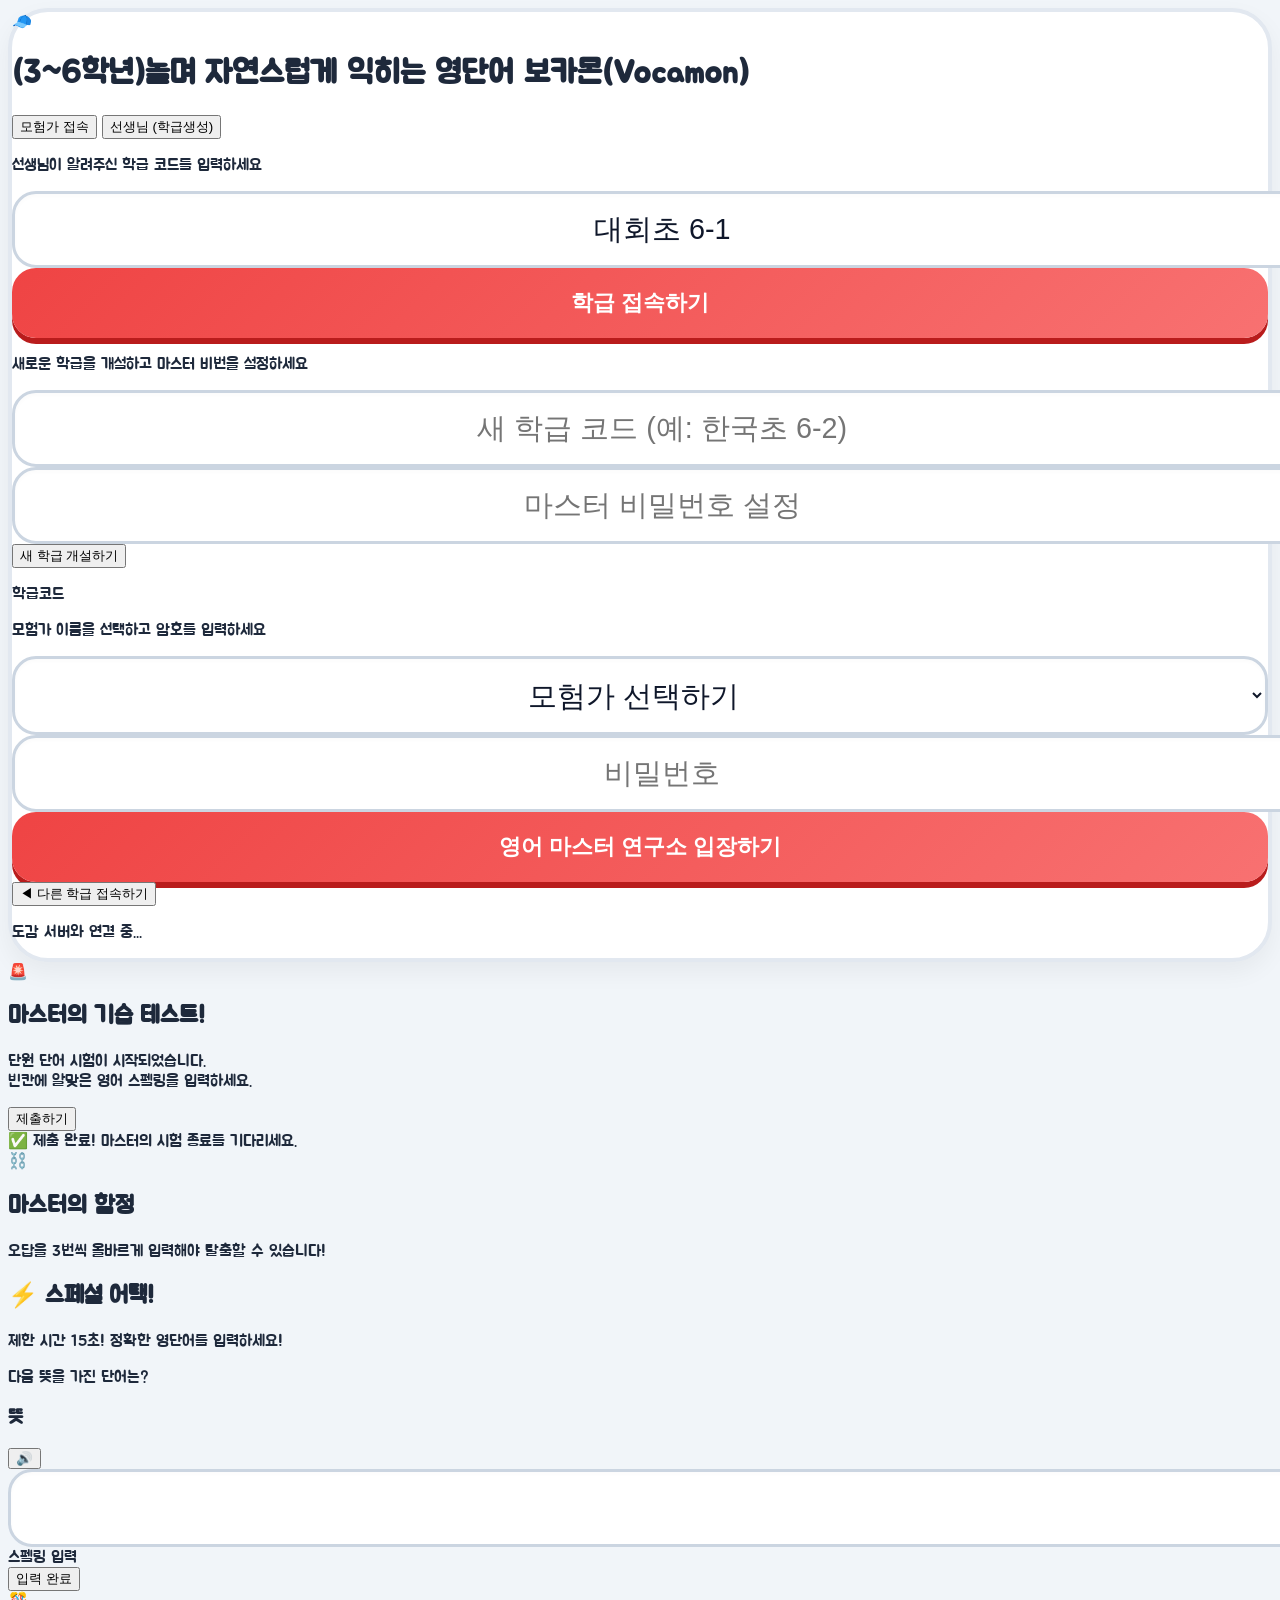
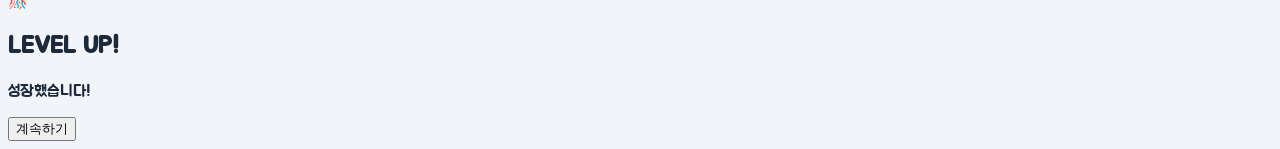
==== commit 72624ea9: "Update index.html" ====
--- a/index.html
+++ b/index.html
@@ -14,7 +14,7 @@
         <!-- 로그인 화면 -->
         <div id="login-view" class="login-view-container magic-card p-10 text-center border-red-500 bg-white">
             <div class="text-6xl mb-4">🧢</div>
-            <h1 class="text-4xl text-red-600 mb-2 font-black italic">보카몬(Vocamon)</h1>
+            <h1 class="text-4xl text-red-600 mb-2 font-black italic">(3~6학년)놀며 자연스럽게 익히는 영단어 보카몬(Vocamon)</h1>
             
             <!-- Step 1: 학급 접속 및 생성 탭 -->
             <div id="login-step-1">
--- a/style.css
+++ b/style.css
@@ -1,91 +1,80 @@
 @import url('https://fonts.googleapis.com/css2?family=Jua&display=swap');
 
-/* 다크모드 베이스 설정 */
-body { font-family: 'Jua', sans-serif; background-color: #121212; color: #e5e7eb; }
-.magic-card { background: #1f2937; border-radius: 2.5rem; box-shadow: 0 20px 50px rgba(0, 0, 0, 0.5); border: 4px solid #374151; }
-.spell-input { border: 3px solid #374151; background: #111827; color: #f9fafb; border-radius: 1.5rem; padding: 1.2rem; width: 100%; text-align: center; font-size: 1.8rem; outline: none; transition: all 0.2s; }
-.spell-input:focus { border-color: #ef4444; box-shadow: 0 0 20px rgba(239, 68, 68, 0.3); }
-.btn-magic { background: linear-gradient(135deg, #ef4444, #f87171); color: white; border-radius: 1.5rem; padding: 1.2rem; font-size: 1.4rem; font-weight: bold; width: 100%; box-shadow: 0 6px 0 #991b1b; transition: all 0.1s; cursor: pointer; border: none; }
-.btn-magic:active { transform: translateY(4px); box-shadow: 0 2px 0 #991b1b; }
+/* 라이트 모드 베이스 설정 */
+body { font-family: 'Jua', sans-serif; background-color: #f1f5f9; color: #1e293b; }
+.magic-card { background: #ffffff; border-radius: 2.5rem; box-shadow: 0 10px 25px rgba(0, 0, 0, 0.05); border: 4px solid #e2e8f0; }
+
+/* 입력창 및 버튼 (밝고 또렷하게) */
+.spell-input { border: 3px solid #cbd5e1; background: #ffffff; color: #0f172a; border-radius: 1.5rem; padding: 1.2rem; width: 100%; text-align: center; font-size: 1.8rem; outline: none; transition: all 0.2s; box-shadow: inset 0 2px 4px rgba(0,0,0,0.02); }
+.spell-input:focus { border-color: #ef4444; box-shadow: 0 0 15px rgba(239, 68, 68, 0.2); }
+.btn-magic { background: linear-gradient(135deg, #ef4444, #f87171); color: white; border-radius: 1.5rem; padding: 1.2rem; font-size: 1.4rem; font-weight: bold; width: 100%; box-shadow: 0 6px 0 #b91c1c; transition: all 0.1s; cursor: pointer; border: none; }
+.btn-magic:active { transform: translateY(4px); box-shadow: 0 2px 0 #b91c1c; }
 .btn-magic:disabled { opacity: 0.6; cursor: wait; }
+
+/* 캔버스 및 모달 */
 canvas { image-rendering: pixelated; border-radius: 2rem; width: 100%; }
-.modal-overlay { position: fixed; inset: 0; background: rgba(0, 0, 0, 0.85); backdrop-filter: blur(8px); display: none; align-items: center; justify-content: center; z-index: 999; padding: 20px; }
-.modal-box { background: #1f2937; padding: 40px; border-radius: 2.5rem; text-align: center; max-width: 400px; width: 100%; border: 6px solid #374151; box-shadow: 0 25px 50px rgba(0,0,0,0.7); }
+.modal-overlay { position: fixed; inset: 0; background: rgba(15, 23, 42, 0.6); backdrop-filter: blur(4px); display: none; align-items: center; justify-content: center; z-index: 999; padding: 20px; }
+.modal-box { background: #ffffff; padding: 40px; border-radius: 2.5rem; text-align: center; max-width: 400px; width: 100%; border: 6px solid #e2e8f0; box-shadow: 0 20px 40px rgba(0,0,0,0.1); }
 
+/* 화면 전환용 클래스 */
 .admin-view-container { display: none; }
 .game-view-container { display: none; }
 .login-view-container { display: block; }
 
+/* 하단 탭 메뉴 */
 .tab-content { display: none; }
 .tab-content.active { display: block; }
 .tab-btn { transition: all 0.2s; }
 .tab-btn.active { background-color: #ef4444 !important; color: white !important; border-color: #ef4444 !important;}
 
-.custom-scrollbar::-webkit-scrollbar { width: 6px; }
-.custom-scrollbar::-webkit-scrollbar-track { background: #1f2937; border-radius: 10px; }
-.custom-scrollbar::-webkit-scrollbar-thumb { background: #4b5563; border-radius: 10px; }
+/* 밝은 스크롤바 디자인 */
+.custom-scrollbar::-webkit-scrollbar { width: 8px; }
+.custom-scrollbar::-webkit-scrollbar-track { background: #f1f5f9; border-radius: 10px; }
+.custom-scrollbar::-webkit-scrollbar-thumb { background: #cbd5e1; border-radius: 10px; }
+.custom-scrollbar::-webkit-scrollbar-thumb:hover { background: #94a3b8; }
 
-/* 배틀 이펙트 */
+/* 배틀 이펙트 (피격 시 붉게 깜빡임) */
 @keyframes battleHit {
     0% { transform: translate(0, 0) scale(1); filter: brightness(1); }
-    25% { transform: translate(-10px, 10px) scale(1.1); filter: brightness(2) sepia(1) hue-rotate(-50deg); }
+    25% { transform: translate(-10px, 10px) scale(1.1); filter: brightness(0.8) sepia(1) hue-rotate(-50deg) saturate(5); }
     50% { transform: translate(10px, -10px) scale(1); filter: brightness(1); }
-    75% { transform: translate(-10px, -10px) scale(1.1); filter: brightness(2) sepia(1) hue-rotate(-50deg); }
+    75% { transform: translate(-10px, -10px) scale(1.1); filter: brightness(0.8) sepia(1) hue-rotate(-50deg) saturate(5); }
     100% { transform: translate(0, 0) scale(1); filter: brightness(1); }
 }
 .animate-hit { animation: battleHit 0.3s ease-in-out; }
+
+/* 데미지 숫자 애니메이션 (흰 테두리로 가독성 상승) */
 @keyframes floatUp {
     0% { opacity: 1; transform: translateY(0) scale(1); }
     100% { opacity: 0; transform: translateY(-50px) scale(1.5); }
 }
-.dmg-text { animation: floatUp 1s forwards; position: absolute; font-weight: 900; z-index: 50; text-shadow: 2px 2px 0 #000; }
+.dmg-text { 
+    animation: floatUp 1s forwards; 
+    position: absolute; 
+    font-weight: 900; 
+    z-index: 50; 
+    text-shadow: 2px 2px 0 #ffffff, -1px -1px 0 #ffffff, 1px -1px 0 #ffffff, -1px 1px 0 #ffffff, 1px 1px 0 #ffffff; 
+}
 
-/* 다크모드용 티어 UI */
-.tier-iron { background: linear-gradient(135deg, #1e293b, #334155) !important; border-bottom-color: #475569 !important; }
-.tier-bronze { background: linear-gradient(135deg, #451a03, #78350f) !important; border-bottom-color: #92400e !important; }
-.tier-silver { background: linear-gradient(135deg, #334155, #475569) !important; border-bottom-color: #64748b !important; }
-.tier-gold { background: linear-gradient(135deg, #713f12, #a16207) !important; border-bottom-color: #ca8a04 !important; box-shadow: 0 10px 25px rgba(202, 138, 4, 0.2) !important; }
-.tier-platinum { background: linear-gradient(135deg, #064e3b, #047857) !important; border-bottom-color: #059669 !important; box-shadow: 0 10px 25px rgba(5, 150, 105, 0.2) !important; }
-.tier-diamond { background: linear-gradient(135deg, #0c4a6e, #0369a1) !important; border-bottom-color: #0284c7 !important; box-shadow: 0 10px 25px rgba(2, 132, 199, 0.2) !important; }
-.tier-master { background: linear-gradient(135deg, #3b0764, #6b21a8) !important; border-bottom-color: #7e22ce !important; box-shadow: 0 10px 30px rgba(126, 34, 206, 0.4) !important; animation: masterGlow 2s infinite alternate; }
+/* 🏆 밝고 화사한 티어 UI (라이트 모드 전용) */
+.tier-iron { background: linear-gradient(135deg, #f8fafc, #e2e8f0) !important; border-bottom-color: #cbd5e1 !important; color: #475569; }
+.tier-bronze { background: linear-gradient(135deg, #fffbeb, #fef3c7) !important; border-bottom-color: #fde68a !important; color: #92400e; }
+.tier-silver { background: linear-gradient(135deg, #f1f5f9, #e2e8f0) !important; border-bottom-color: #cbd5e1 !important; color: #475569; }
+.tier-gold { background: linear-gradient(135deg, #fef9c3, #fef08a) !important; border-bottom-color: #fde047 !important; box-shadow: 0 10px 25px rgba(250, 204, 21, 0.2) !important; color: #854d0e; }
+.tier-platinum { background: linear-gradient(135deg, #ecfdf5, #d1fae5) !important; border-bottom-color: #a7f3d0 !important; box-shadow: 0 10px 25px rgba(16, 185, 129, 0.2) !important; color: #065f46; }
+.tier-diamond { background: linear-gradient(135deg, #f0f9ff, #e0f2fe) !important; border-bottom-color: #bae6fd !important; box-shadow: 0 10px 25px rgba(14, 165, 233, 0.2) !important; color: #075985; }
+.tier-master { background: linear-gradient(135deg, #faf5ff, #f3e8ff) !important; border-bottom-color: #e9d5ff !important; box-shadow: 0 10px 30px rgba(168, 85, 247, 0.2) !important; animation: masterGlow 2s infinite alternate; color: #6b21a8; }
 
 @keyframes masterGlow {
-    from { box-shadow: 0 0 10px rgba(126, 34, 206, 0.4); }
-    to { box-shadow: 0 0 30px rgba(126, 34, 206, 0.8); }
+    from { box-shadow: 0 0 10px rgba(168, 85, 247, 0.1); }
+    to { box-shadow: 0 0 30px rgba(168, 85, 247, 0.4); }
 }
-.name-master { background: linear-gradient(to right, #d8b4fe, #fbcfe8); -webkit-background-clip: text; color: transparent; text-shadow: 0 0 10px rgba(236,72,153,0.3); }
+.name-master { background: linear-gradient(to right, #9333ea, #db2777); -webkit-background-clip: text; color: transparent; text-shadow: none; }
 
-/* 다크모드 강제 적용 오버라이드 */
-.bg-white { background-color: #1f2937 !important; }
-.bg-slate-100 { background-color: #374151 !important; }
-.bg-slate-50 { background-color: #111827 !important; }
-.text-slate-800, .text-slate-700 { color: #f9fafb !important; }
-.text-slate-600, .text-slate-500 { color: #d1d5db !important; }
-.text-slate-400 { color: #9ca3af !important; }
-.border-slate-100, .border-slate-200, .border-slate-300 { border-color: #4b5563 !important; }
-.border-white { border-color: #1f2937 !important; }
-
-/* 파스텔톤 배경 톤다운 */
-.bg-red-50 { background-color: #450a0a !important; border-color: #7f1d1d !important; }
-.bg-blue-50 { background-color: #082f49 !important; border-color: #075985 !important; }
-.bg-green-50 { background-color: #052e16 !important; border-color: #065f46 !important; }
-.bg-orange-50 { background-color: #431407 !important; border-color: #7c2d12 !important; }
-.bg-purple-50 { background-color: #2e1065 !important; border-color: #4c1d95 !important; }
-.bg-yellow-50 { background-color: #422006 !important; border-color: #713f12 !important; }
-.bg-indigo-50 { background-color: #1e1b4b !important; border-color: #312e81 !important; }
-
-.border-red-100, .border-red-200 { border-color: #7f1d1d !important; }
-.border-blue-100, .border-blue-200 { border-color: #075985 !important; }
-.border-green-100, .border-green-200 { border-color: #065f46 !important; }
-.border-orange-100, .border-orange-200 { border-color: #5c3015 !important; }
-.border-purple-100, .border-purple-200 { border-color: #4c1d95 !important; }
-.border-yellow-100, .border-yellow-200 { border-color: #713f12 !important; }
-.border-indigo-100, .border-indigo-300 { border-color: #312e81 !important; }
-
-/* 배틀 필살기 버튼 애니메이션 */
+/* 배틀 필살기(스페셜 어택) 버튼 애니메이션 */
 @keyframes ultimateGlow {
-    0% { box-shadow: 0 0 10px rgba(250,204,21,0.4); transform: scale(1); }
-    100% { box-shadow: 0 0 35px rgba(250,204,21,1); transform: scale(1.15); border-color: #fff; }
+    0% { box-shadow: 0 0 10px rgba(234,179,8,0.4); transform: scale(1); }
+    100% { box-shadow: 0 0 35px rgba(234,179,8,0.8); transform: scale(1.15); border-color: #fef08a; }
 }
 .ultimate-ready {
     opacity: 1 !important;
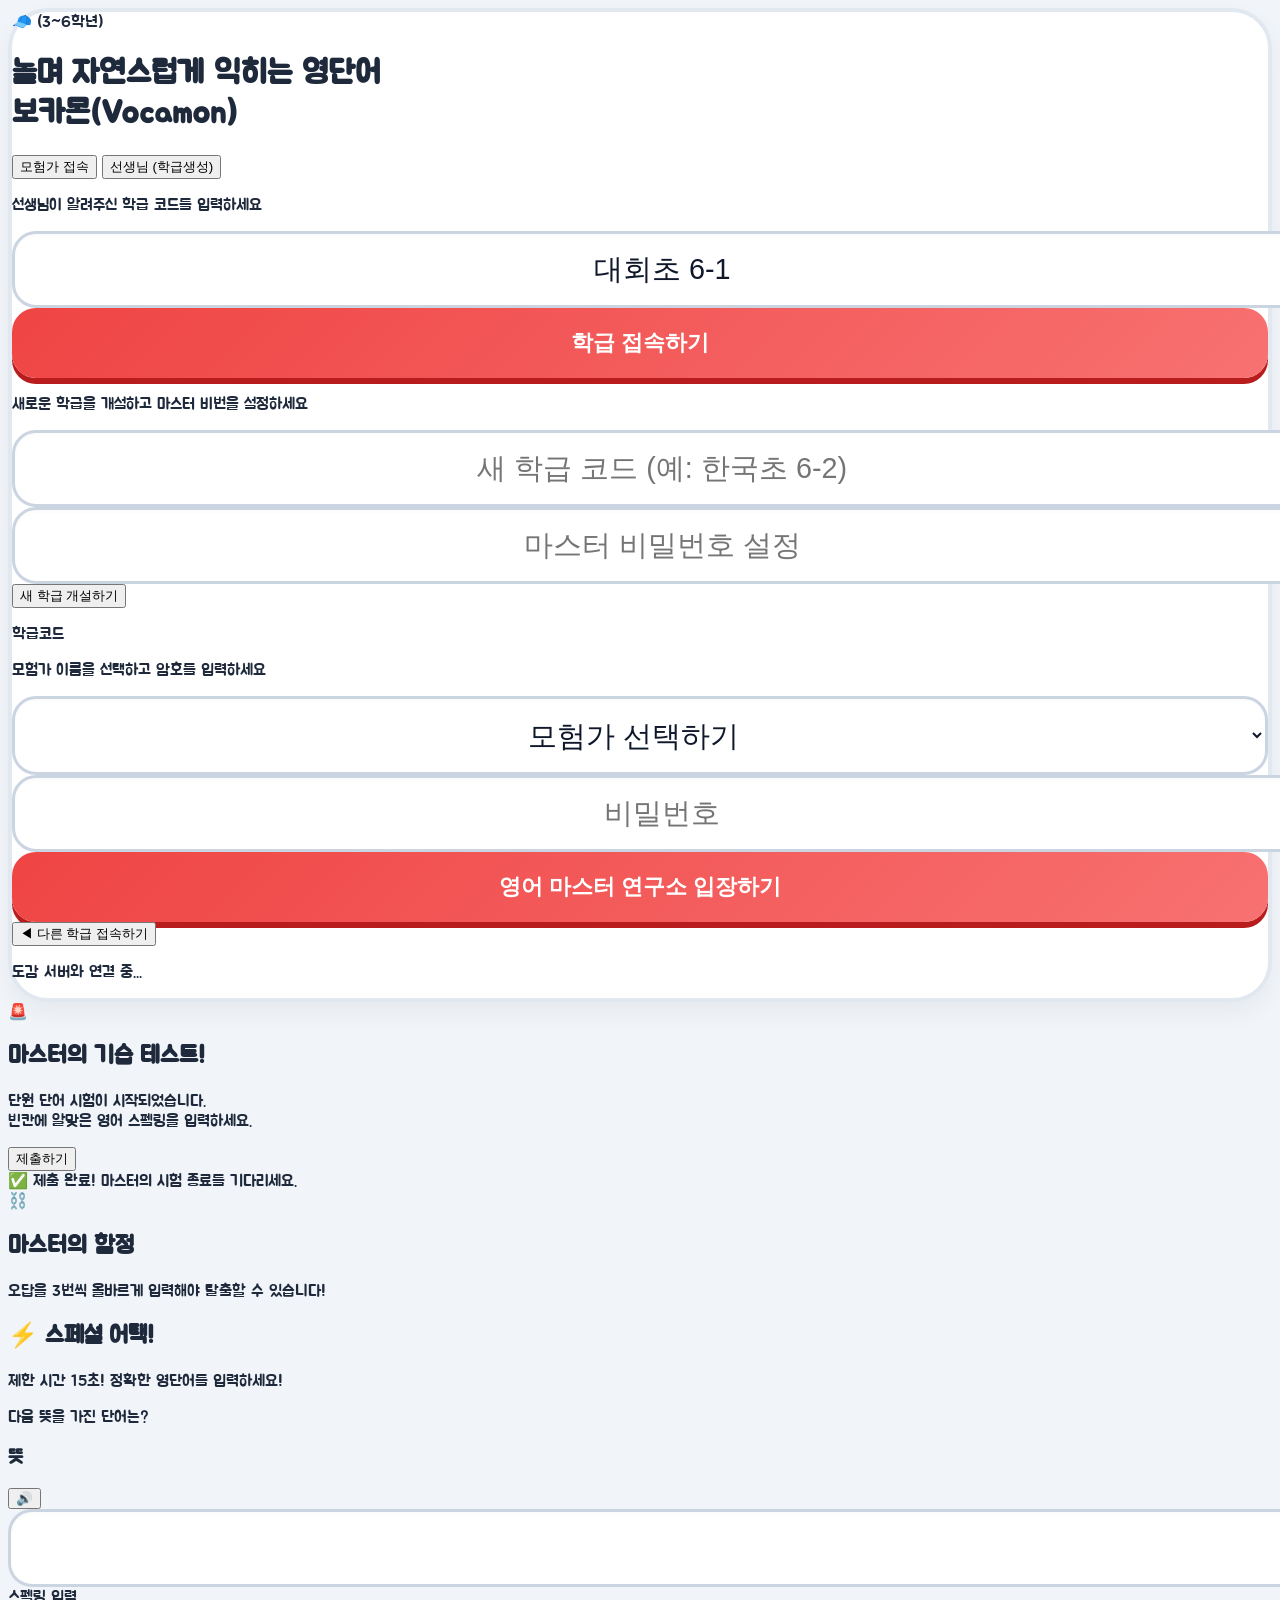
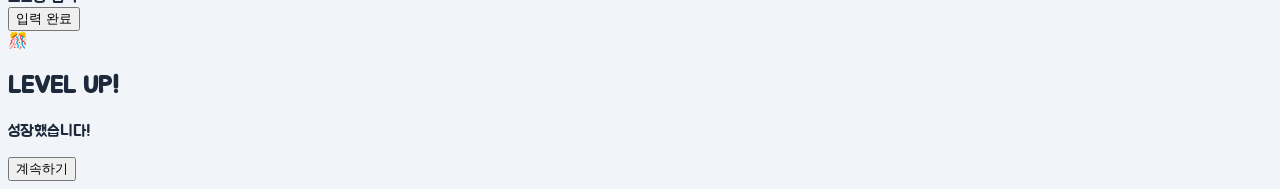
==== commit ad73d22a: "Update index.html" ====
--- a/index.html
+++ b/index.html
@@ -13,8 +13,11 @@
         
         <!-- 로그인 화면 -->
         <div id="login-view" class="login-view-container magic-card p-10 text-center border-red-500 bg-white">
-            <div class="text-6xl mb-4">🧢</div>
-            <h1 class="text-4xl text-red-600 mb-2 font-black italic">(3~6학년)놀며 자연스럽게 익히는 영단어 보카몬(Vocamon)</h1>
+           <div class="flex items-center justify-center gap-2 mb-3">
+    <span class="text-6xl">🧢</span>
+    <span class="text-2xl font-black text-slate-700">(3~6학년)</span>
+</div>
+<h1 class="text-3xl text-red-600 mb-6 font-black italic break-keep leading-tight">놀며 자연스럽게 익히는 영단어<br>보카몬(Vocamon)</h1>
             
             <!-- Step 1: 학급 접속 및 생성 탭 -->
             <div id="login-step-1">
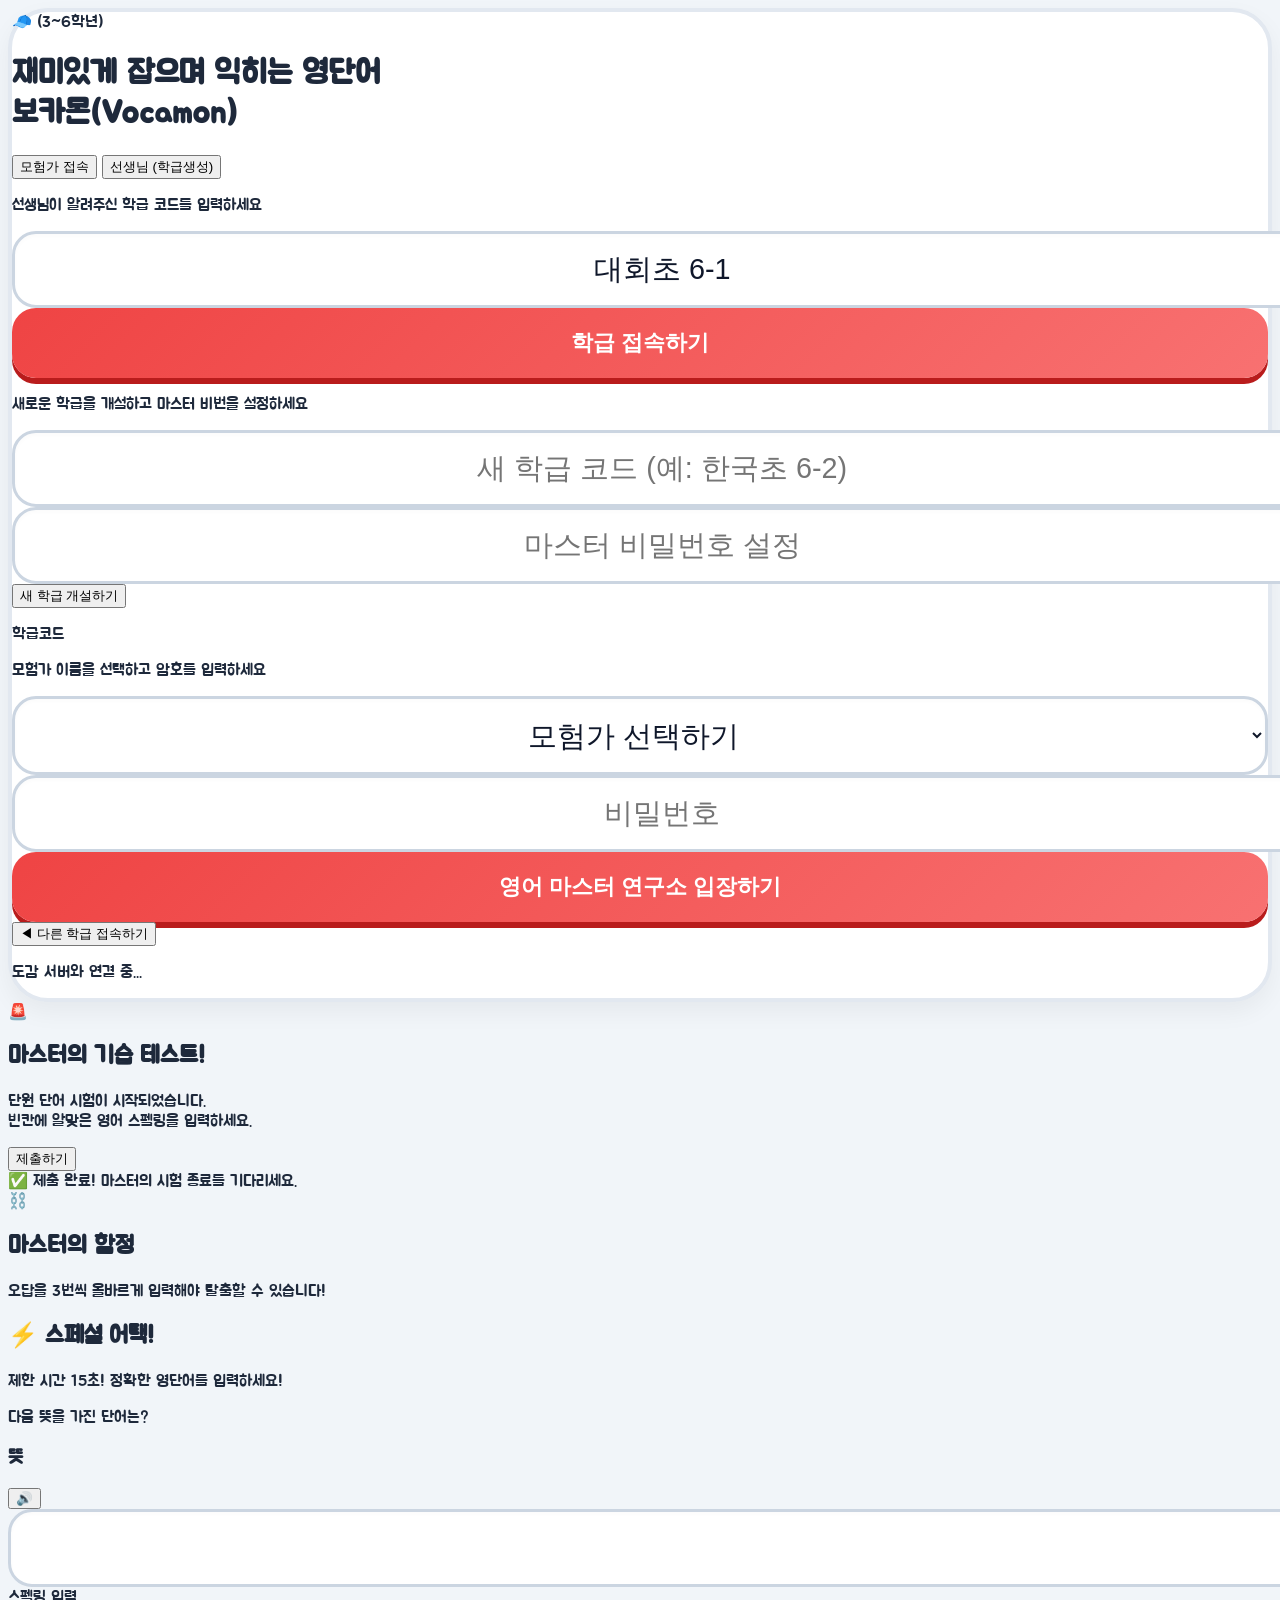
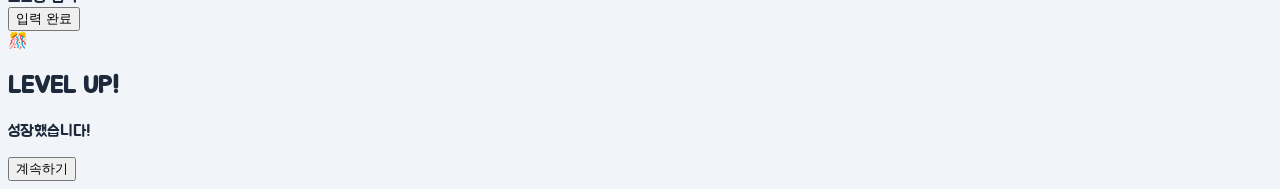
==== commit 5ff44c0f: "Update index.html" ====
--- a/index.html
+++ b/index.html
@@ -17,7 +17,7 @@
     <span class="text-6xl">🧢</span>
     <span class="text-2xl font-black text-slate-700">(3~6학년)</span>
 </div>
-<h1 class="text-3xl text-red-600 mb-6 font-black italic break-keep leading-tight">놀며 자연스럽게 익히는 영단어<br>보카몬(Vocamon)</h1>
+<h1 class="text-3xl text-red-600 mb-6 font-black italic break-keep leading-tight">재미있게 잡으며 익히는 영단어<br>보카몬(Vocamon)</h1>
             
             <!-- Step 1: 학급 접속 및 생성 탭 -->
             <div id="login-step-1">
